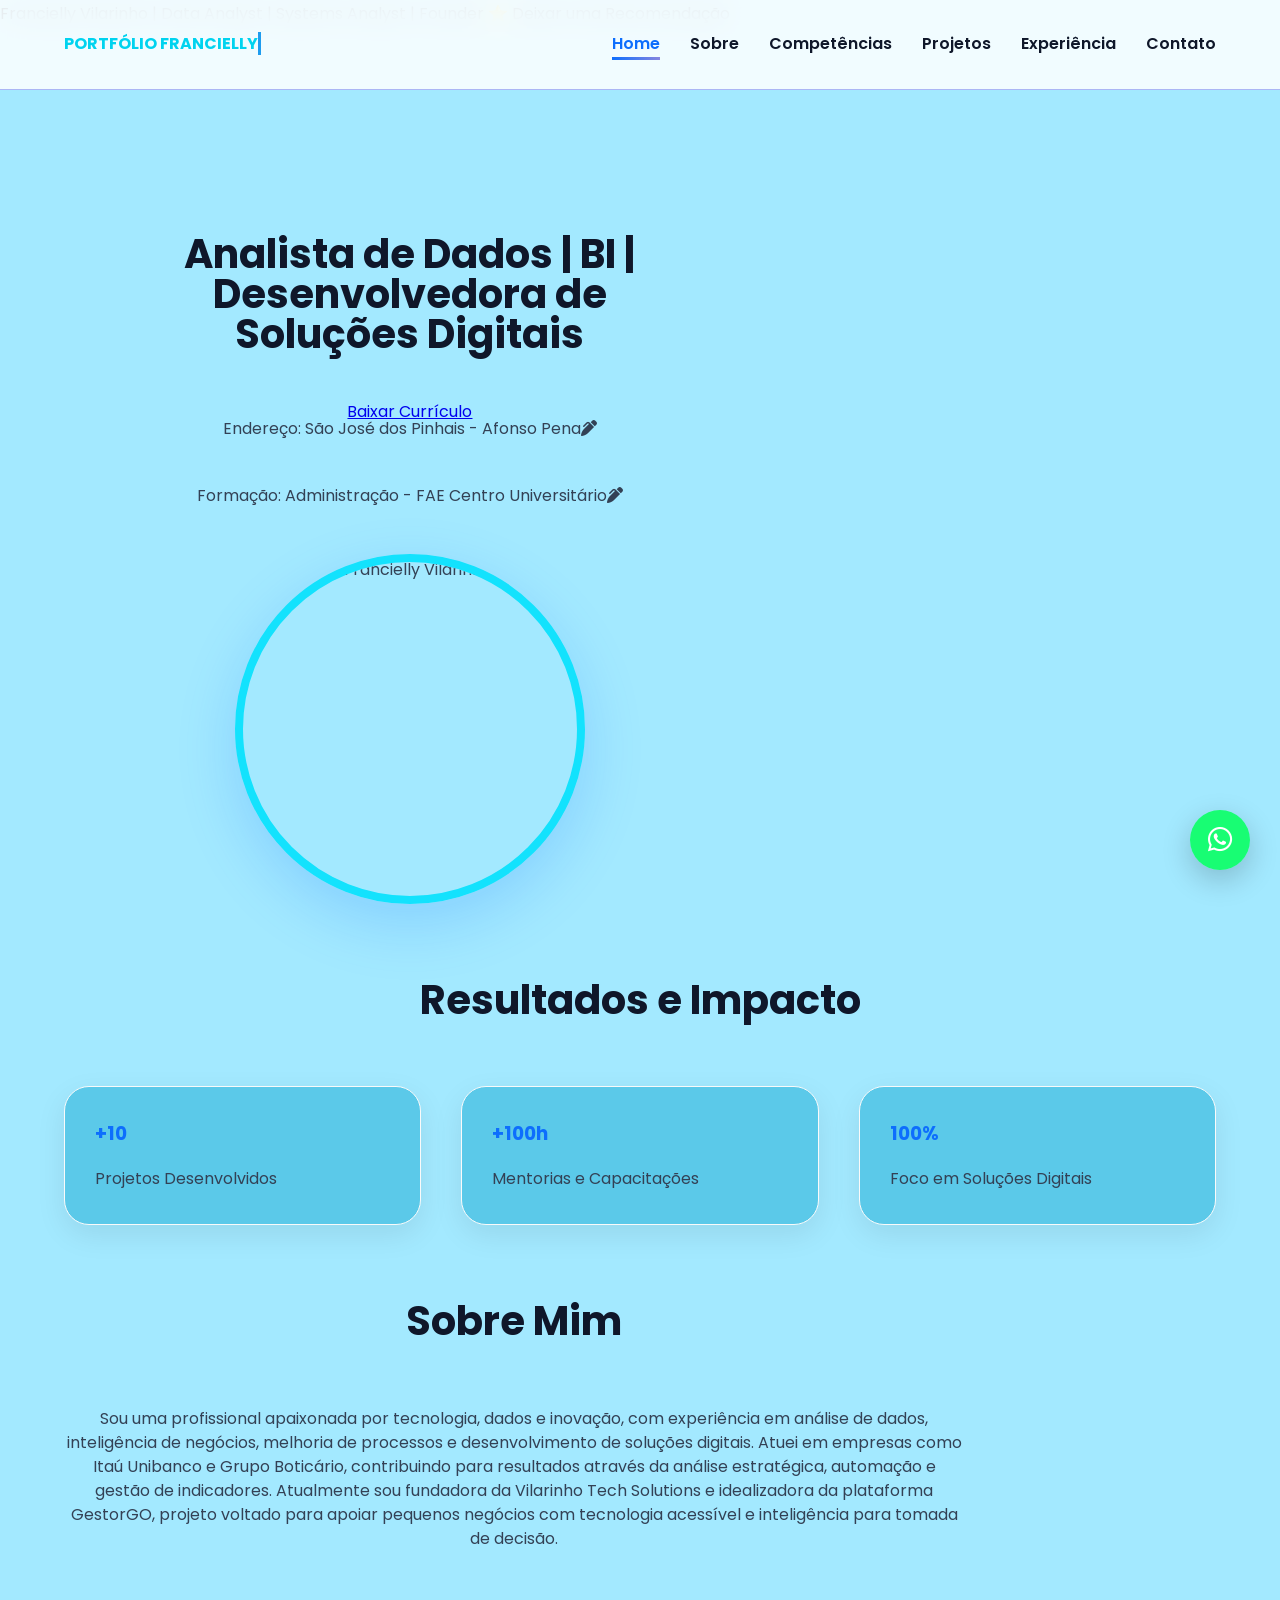
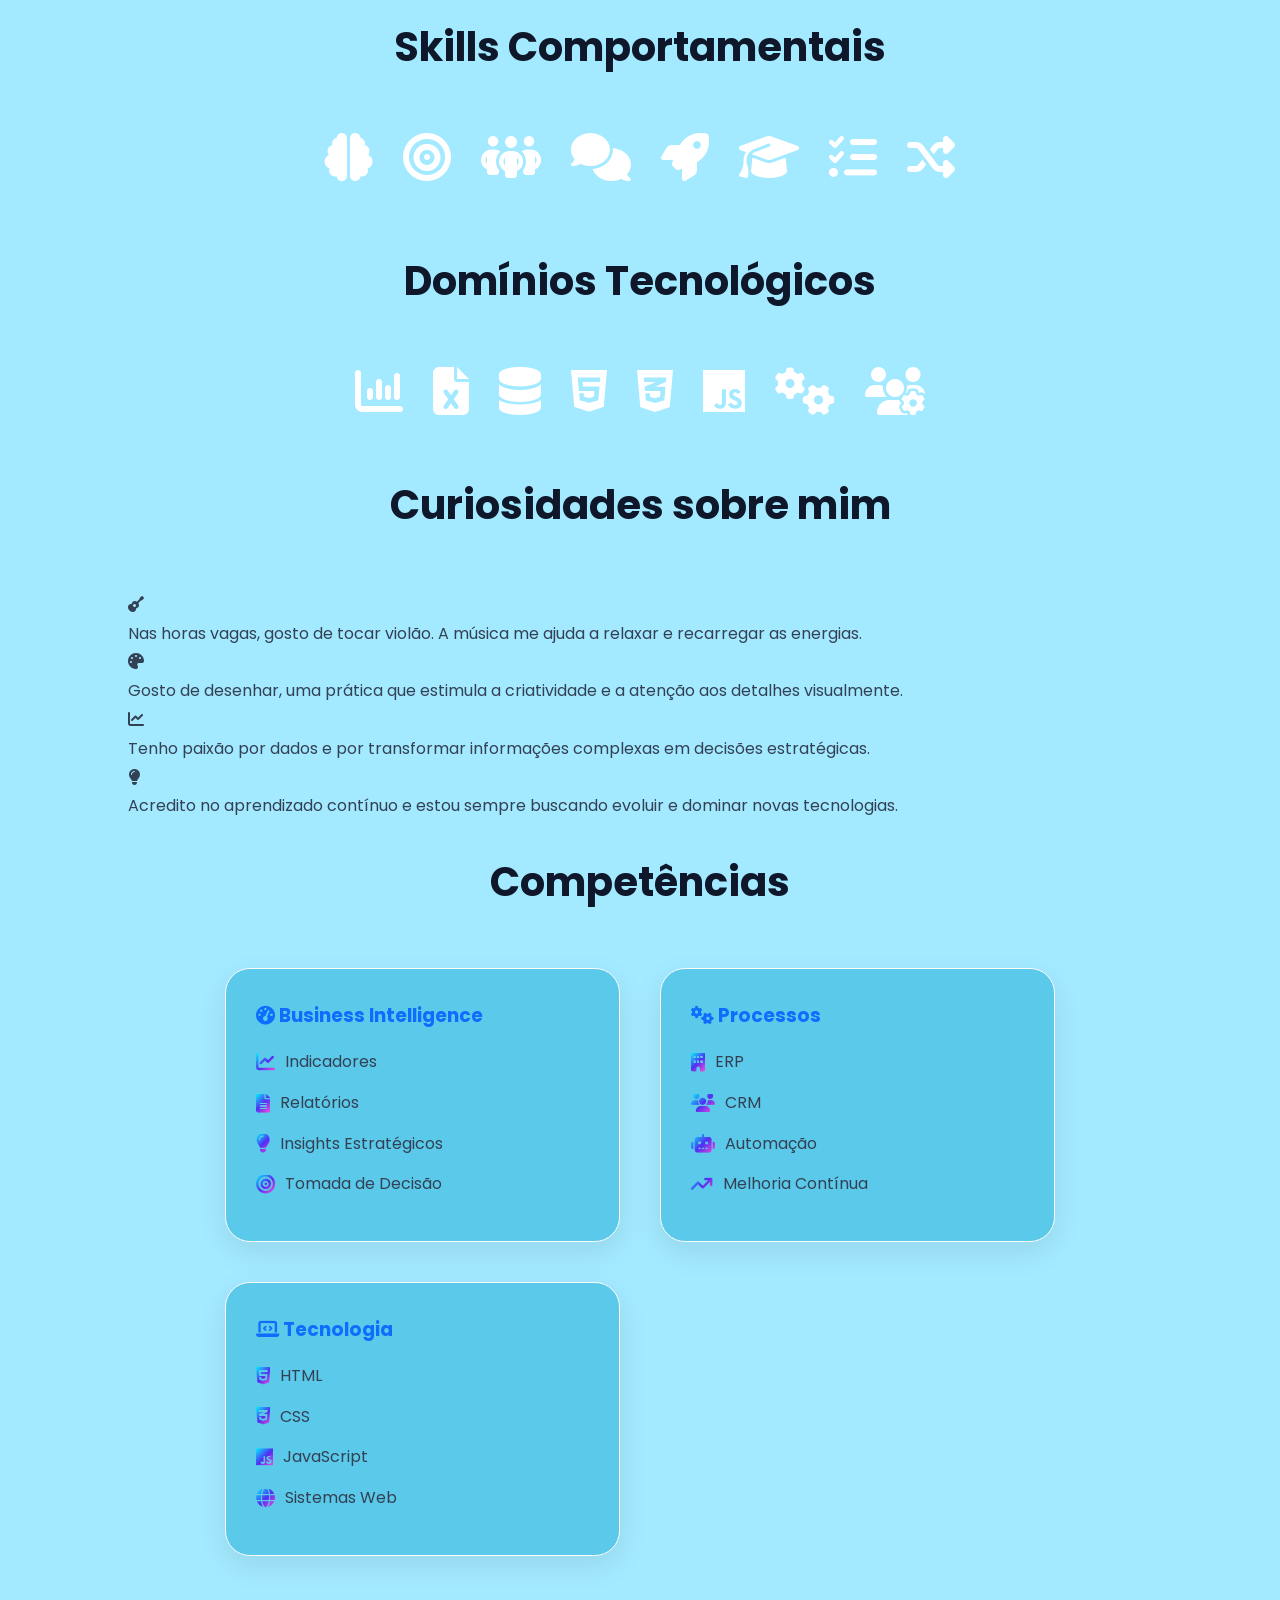
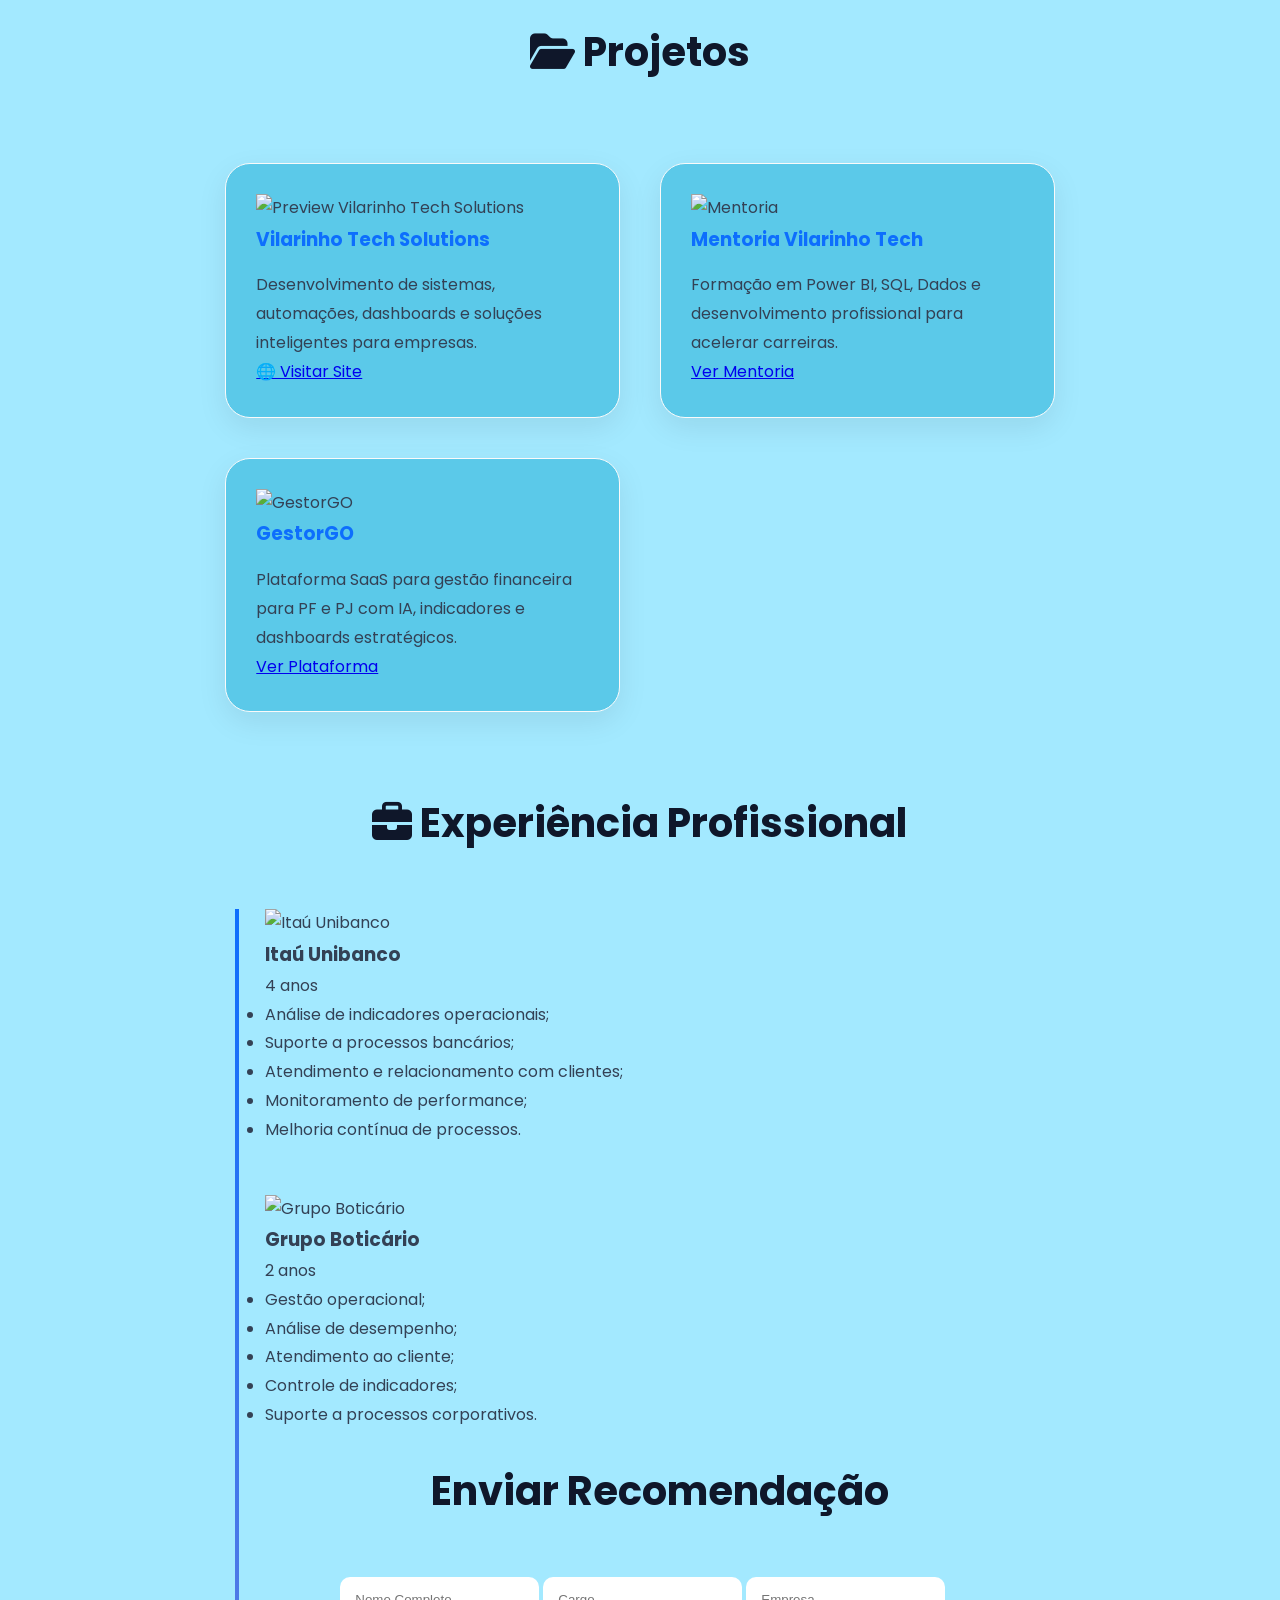
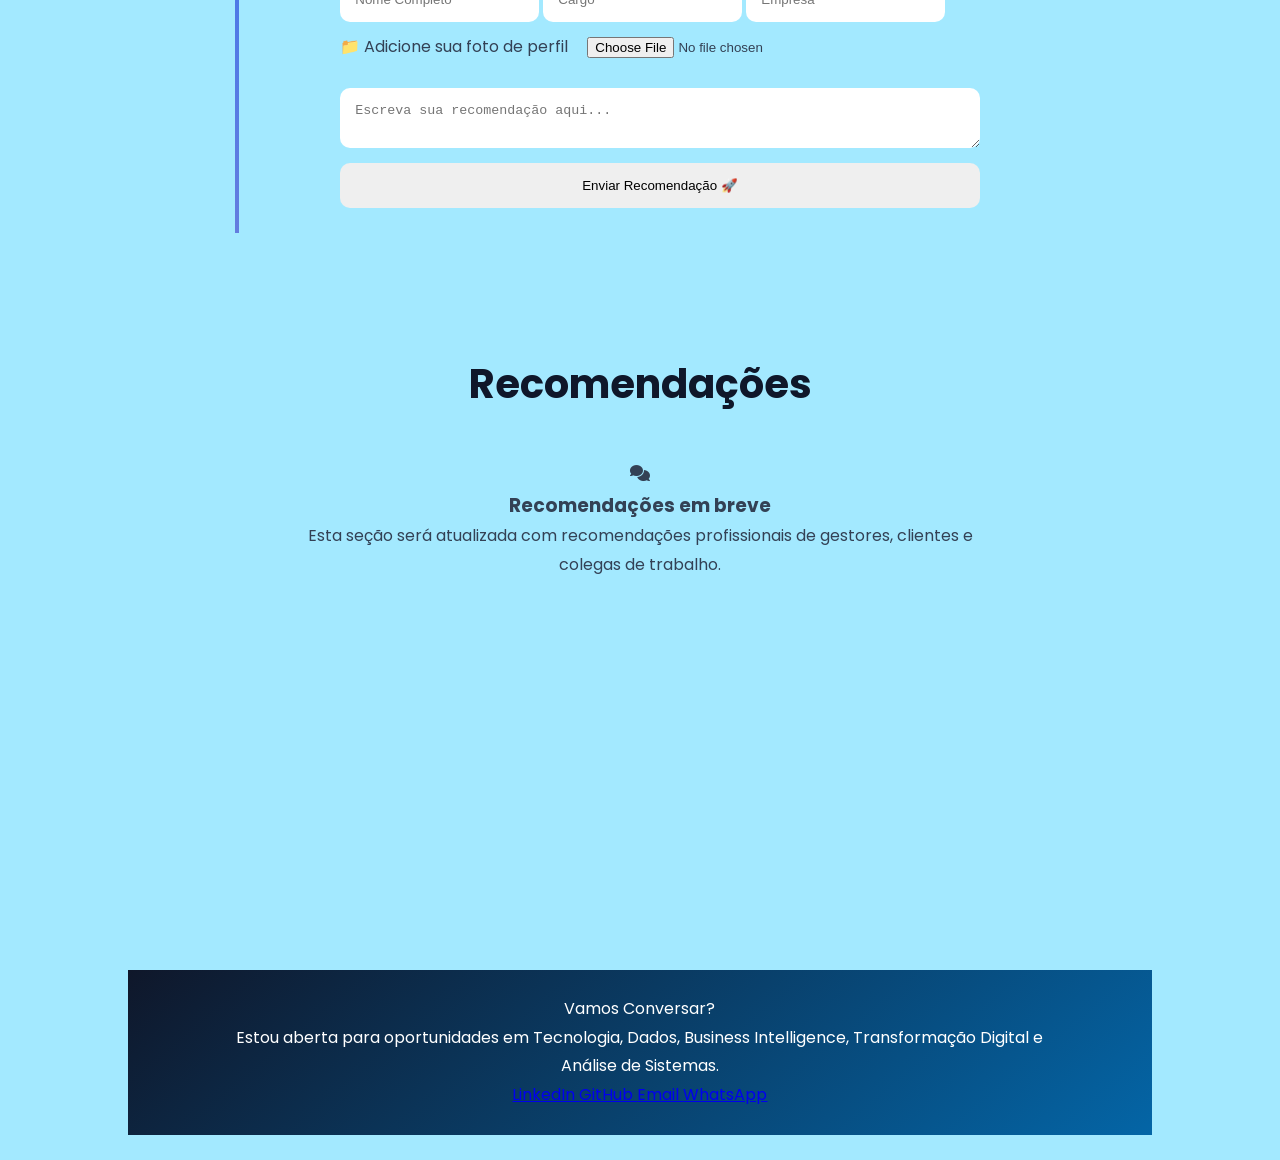
==== Fran Port.index.html @ 031aa222 "Add files via upload" ====
<!doctype html>
<html lang="pt-BR">

<head></head>


    <meta property="og:locale"
    content="pt_BR">

    <meta name="theme-color"
    content="#0A66C2">
  
    <meta charset="UTF-8" 
  
    <title>
      Francielly Vilarinho | Data Analyst | Systems Analyst | Founder
    </title>

    <meta property="og:locale"
    content="pt_BR">

    <meta name="theme-color"
    content="#0A66C2">
    
    <meta
      name="description"
      content="Portfólio profissional de Francielly Vilarinho. Especialista em Análise de Dados, Business Intelligence, Sistemas, Automação de Processos e Soluções Digitais."
    />

    <meta
      name="keywords"
      content="Power BI, SQL, Data Analytics, Business Intelligence, Sistemas Web, Dashboard, Tecnologia"
    />

    <meta name="author" content="Francielly Vilarinho" />
    <meta name="robots" content="index,follow" />

    <link rel="canonical" href="https://www.franciellyvilarinho.com.br" />

    <!-- Open Graph -->
    <meta property="og:type" content="website" />
    <meta
      property="og:title"
      content="Francielly Vilarinho | Technology & Data Professional"
    />
    <meta
      property="og:description"
      content="Portfólio profissional de tecnologia, dados e soluções digitais."
    />
    <meta
      property="og:image"
      content="https://www.franciellyvilarinho.com.br/assets/francielly.jpg"
    />
    <meta property="og:url" content="https://www.franciellyvilarinho.com.br" />

    <meta name="viewport" content="width=device-width, initial-scale=1.0">
    <link rel="stylesheet" href="css/style.css" />

    <link rel="stylesheet" href="https://cdnjs.cloudflare.com/ajax/libs/font-awesome/6.5.1/css/all.min.css">

     <link rel="stylesheet" href="https://cdnjs.cloudflare.com/ajax/libs/font-awesome/6.5.1/css/all.min.css">

    <link rel="stylesheet"  href="https://cdnjs.cloudflare.com/ajax/libs/font-awesome/6.5.1/css/all.min.css">

    <link <a href="https://forms.gle/LFo4bxsBpyNhXcFX9"
          target="_blank"
          class="btn-recomendacao">

   ⭐ Deixar uma Recomendação

</a>


    <body>
    <!-- NAVBAR -->   

   <nav class="navbar">

  <div class="container">

    <div class="logo">
      <span id="typing-text"></span>

    </div>

    <ul>
      <li><a href="#hero">Home</a></li>
      <li><a href="#about">Sobre</a></li>
      <li><a href="#skills">Competências</a></li>
      <li><a href="#projects">Projetos</a></li>
      <li><a href="#experience">Experiência</a></li>
      <li><a href="#contact">Contato</a></li>
    </ul>

  </div>

</nav>


    <!-- HERO -->
<section></section>

    <section id="hero">
      <p></p>
  <div class="container hero-grid">
    

    <div<class="hero-content">
  
      
      <p></p> 

      <h1>Olá, eu sou Francielly Vilarinho</h1>
      <h2>Analista de Dados | BI | Desenvolvedora de Soluções Digitais</h2>
      
      <div class="btn-vc">

                <a href="assets/cv/Francielly-Vilarinho.pdf"
                download
                class="btn-secondary">

                Baixar Currículo
                </a>

                </div>

     
       <h3></h3> 
       

      Endereço: São José dos Pinhais - Afonso Pena<i class="fas fa-pen-alt    "></i> <p></p>
      Formação: Administração - FAE Centro Universitário<i class="fas fa-pen-alt    "></i> <p></p>

      <p></p>

    <div class="hero-image">

      <img src="assets\francielly.jpg" 
           alt="Francielly Vilarinho"
          class="hero-image"

    </div>


</section>    <!-- RESULTADOS -->

    <section id="results">
      <h2>Resultados e Impacto</h2>

      <div class="grid">
        <div class="card">
          <h3 class="counter" data-target="20">+10</h3>
          <p>Projetos Desenvolvidos</p>
        </div>

        <div class="card">
          <h3>+100h</h3>
          <p>Mentorias e Capacitações</p>
        </div>

        <div class="card">
          <h3>100%</h3>
          <p>Foco em Soluções Digitais</p>
        </div>
      </div>

    </section>

  <!-- SOBRE MIM -->

<section id="about">

  <div class="container">

    <h2>Sobre Mim</h2>

    <p>
      Sou uma profissional apaixonada por tecnologia, dados e inovação,
      com experiência em análise de dados, inteligência de negócios,
      melhoria de processos e desenvolvimento de soluções digitais.

      Atuei em empresas como Itaú Unibanco e Grupo Boticário,
      contribuindo para resultados através da análise estratégica,
      automação e gestão de indicadores.

      Atualmente sou fundadora da Vilarinho Tech Solutions e idealizadora
      da plataforma GestorGO, projeto voltado para apoiar pequenos negócios
      com tecnologia acessível e inteligência para tomada de decisão.
    </p>

  </div>

</section>

  <!-- SKILLS COMPORTAMENTAIS -->
    <section id="soft-skills">

    <h2> Skills Comportamentais </h2>

    <div class="tech-icons">

        <div class="tech-item" data-tooltip="Pensamento Analítico">
            <i class="fa-solid fa-brain"></i>
        </div>

        <div class="tech-item" data-tooltip="Foco em Resultados">
            <i class="fa-solid fa-bullseye"></i>
        </div>

        <div class="tech-item" data-tooltip="Trabalho em Equipe">
            <i class="fa-solid fa-people-group"></i>
        </div>

        <div class="tech-item" data-tooltip="Comunicação">
            <i class="fa-solid fa-comments"></i>
        </div>

        <div class="tech-item" data-tooltip="Proatividade">
            <i class="fa-solid fa-rocket"></i>
        </div>

        <div class="tech-item" data-tooltip="Aprendizado Contínuo">
            <i class="fa-solid fa-graduation-cap"></i>
        </div>

        <div class="tech-item" data-tooltip="Organização">
            <i class="fa-solid fa-list-check"></i>
        </div>

        <div class="tech-item" data-tooltip="Adaptabilidade">
            <i class="fa-solid fa-shuffle"></i>
        </div>

    </div>

</section>


<!-- TECNOLOGIAS -->

<section id="tech" class="section">

  <h2>Domínios Tecnológicos</h2>

  <div class="tech-icons">

    <div class="tech-item" data-tooltip="Power BI">
      <i class="fa-solid fa-chart-column"></i>
    </div>

    <div class="tech-item" data-tooltip="Excel">
      <i class="fa-solid fa-file-excel"></i>
    </div>

    <div class="tech-item" data-tooltip="SQL">
      <i class="fa-solid fa-database"></i>
    </div>

    <div class="tech-item" data-tooltip="HTML">
      <i class="fa-brands fa-html5"></i>
    </div>

    <div class="tech-item" data-tooltip="CSS">
      <i class="fa-brands fa-css3-alt"></i>
    </div>

    <div class="tech-item" data-tooltip="JavaScript">
      <i class="fa-brands fa-js"></i>
    </div>

    <div class="tech-item" data-tooltip="ERP">
      <i class="fa-solid fa-gears"></i>
    </div>

    <div class="tech-item" data-tooltip="CRM">
      <i class="fa-solid fa-users-gear"></i>
    </div>

  </div>

</section>


<!-- CURIOSIDADES -->
<section id="curiosidades" 

  <div class="container">

    <h2>Curiosidades sobre mim</h2>
  

    <div class="cards-curiosidades">

      <div class="card-curiosidade">

  <span class="emoji-pro">
    <i class="fa-solid fa-guitar icone-fa"></i>
  </span>
       
        <p> Nas horas vagas, gosto de tocar violão. A música me ajuda a relaxar e recarregar as energias.</p>

    </div>

      <div class="card-curiosidade">

  <span class="emoji-pro">
    <i class="fa-solid fa-palette icone-fa"></i>
  </span>

  <p>
    Gosto de desenhar, uma prática que estimula a criatividade
    e a atenção aos detalhes visualmente.
  </p>

</div>

<div class="card-curiosidade">

  <span class="emoji-pro">
    <i class="fa-solid fa-chart-line icone-fa"></i>
  </span>

  <p>
    Tenho paixão por dados e por transformar informações
    complexas em decisões estratégicas.
  </p>

</div>

<div class="card-curiosidade">

  <span class="emoji-bounce">
    <i class="fa-solid fa-lightbulb icone-fa"></i>
  </span>

  <p>
    Acredito no aprendizado contínuo e estou sempre buscando
    evoluir e dominar novas tecnologias.
  </p>

</div>

    <!-- COMPETÊNCIAS -->

    <section id="skills">
      <div class="container">
        <h2>Competências</h2>

        <div class="grid">
     <div class="card">
    <h3>
        <i class="fa-solid fa-gauge-high"></i>
        Business Intelligence
    </h3>

    <ul>
        <li>
            <i class="fa-solid fa-chart-line"></i>
            Indicadores
        </li>

        <li>
            <i class="fa-solid fa-file-lines"></i>
            Relatórios
        </li>

        <li>
            <i class="fa-solid fa-lightbulb"></i>
            Insights Estratégicos
        </li>

        <li>
            <i class="fa-solid fa-bullseye"></i>
            Tomada de Decisão
        </li>
    </ul>
</div>

<div class="card">
    <h3>
        <i class="fa-solid fa-gears"></i>
        Processos
    </h3>

    <ul>
        <li>
            <i class="fa-solid fa-building"></i>
            ERP
        </li>

        <li>
            <i class="fa-solid fa-users"></i>
            CRM
        </li>

        <li>
            <i class="fa-solid fa-robot"></i>
            Automação
        </li>

        <li>
            <i class="fa-solid fa-arrow-trend-up"></i>
            Melhoria Contínua
        </li>
    </ul>
</div>

<div class="card">
    <h3>
        <i class="fa-solid fa-laptop-code"></i>
        Tecnologia
    </h3>

    <ul>
        <li>
            <i class="fa-brands fa-html5"></i>
            HTML
        </li>

        <li>
            <i class="fa-brands fa-css3-alt"></i>
            CSS
        </li>

        <li>
            <i class="fa-brands fa-js"></i>
            JavaScript
        </li>

        <li>
            <i class="fa-solid fa-globe"></i>
            Sistemas Web
        </li>
    </ul>

        </div>
      </div>
    </section>

    <!-- PROJETOS -->


<section

  id="projects">

  <h2>
    <i class="fa-solid fa-folder-open"></i>
    Projetos
  </h2>

  <section id="projects">

    <div class="grid">

        <!-- Vilarinho Tech Solutions -->
        <div class="card project-card">

            <div class="site-preview">
                <img
                    src="assets/Previw Vilarinho Tech.png"
                    alt="Preview Vilarinho Tech Solutions">
            </div>

            <div class="content">

                <h3>Vilarinho Tech Solutions</h3>

                <p>
                    Desenvolvimento de sistemas, automações,
                    dashboards e soluções inteligentes para empresas.
                </p>

                <a href="https://vilarinhotechsolutions.com.br/"
                   target="_blank"
                   rel="noopener noreferrer"
                   class="btn-project">
                    🌐 Visitar Site
                </a>

            </div>

        </div>

        <!-- Mentoria -->
        <div class="card project-card">

            <img src="assets/mentoria.jpg" alt="Mentoria">

            <div class="content">

                <h3>Mentoria Vilarinho Tech</h3>

                <p>
                    Formação em Power BI, SQL, Dados e desenvolvimento
                    profissional para acelerar carreiras.
                </p>

                <a href="#" class="btn">
                    Ver Mentoria
                </a>

            </div>

        </div>

        <!-- GestorGO -->
        <div class="card project-card">

            <img src="assets/gestorgo.jpg" alt="GestorGO">

            <div class="content">

                <h3>GestorGO</h3>

                <p>
                    Plataforma SaaS para gestão financeira para PF e PJ
                    com IA, indicadores e dashboards estratégicos.
                </p>

                <a href="https://www.sistemagestorgo.com.br/"
                   target="_blank"
                   rel="noopener noreferrer"
                   class="btn">
                    Ver Plataforma
                </a>

            </div>

        </div>

    </div>

</section>

    <!-- EXPERIÊNCIA -->

    </div>


   <section id="experience">
  <div class="container">

    <h2>
      <i class="fa-solid fa-briefcase"></i>

    Experiência Profissional
      
    </h2>
  

    <div class="timeline">

      <!-- ITAÚ -->
      <div class="experience-card">
        <div class="company-header">
          <img  src="assets/ITAUr.png" 
                alt="Itaú Unibanco"
                class="logo-itau">


          <div>
            <h3>Itaú Unibanco</h3>
            <span>4 anos</span>
          </div>
        </div>

       <ul>

            <li>Análise de indicadores operacionais;</li>

            <li>Suporte a processos bancários;</li>

            <li>Atendimento e relacionamento com clientes;</li>

            <li>Monitoramento de performance;</li>

            <li>Melhoria contínua de processos.</li>

</ul>
      </div>
      
<section></section>

      <!-- BOTICÁRIO -->
      <div class="experience-card">
        <div class="company-header">
          <img src="assets/images.png"
               alt="Grupo Boticário" 
               class="logo-boticario">
          <div>
            <h3>Grupo Boticário</h3>
              <span>2 anos</span>
          </div>
        </div>
     
          
        <ul>

              <li>Gestão operacional;</li>

              <li>Análise de desempenho;</li>

              <li>Atendimento ao cliente;</li>

              <li>Controle de indicadores;</li>

              <li>Suporte a processos corporativos.</li>

        </ul>
      </div>

  

    <!--ENVIO DE RECOMENDAÇÃO-->

    <section id="recomendacao">
  <div class="container"> <h2>Enviar Recomendação</h2>

    <form id="testimonial-form" action="https://formsubmit.co/vilarinhofran@gmail.com" method="POST">

      <div class="form-grid-campos">
        <input type="text" name="nome" placeholder="Nome Completo" required>
        <input type="text" name="cargo" placeholder="Cargo" required>
        <input type="text" name="empresa" placeholder="Empresa" required>
      <div class="file-upload-wrapper">
          <label for="foto-file" class="custom-file-upload">
            <span class="emoji-pro">📁</span> Adicione sua foto de perfil
          </label>
          <input type="file" id="foto-file" name="attachment" accept="image/*">
        </div>
      </div>

      <textarea name="depoimento" placeholder="Escreva sua recomendação aqui..." required></textarea>

      <button type="submit" class="btn-enviar">
        Enviar Recomendação <span class="emoji-pro">🚀</span>
      </button>

    </form>

  </div>
</section>
      </div>


    </form>

  </div>
</section>

<!--RECOMENDAÇÕES-->

<section id="testimonials">

  <h2>Recomendações</h2>

  <div class="testimonial-slider">

 <div id="lista-depoimentos" class="testimonials-grid">

    <!-- As recomendações reais serão inseridas aqui -->

</div>
      <div id="lista-depoimentos" class="testimonials-grid"></div>

      <div id="sem-depoimentos" class="empty-testimonials">

          <i class="fas fa-comments"></i>

          <h3>Recomendações em breve</h3>

          <p>
              Esta seção será atualizada com recomendações profissionais
              de gestores, clientes e colegas de trabalho.
          </p>

      </div>
  </div>

</section>

    <!-- CONTATO -->

    <section id="contact">
      <div class="container">
        <p>Vamos Conversar?</p>

        <p>
          Estou aberta para oportunidades em Tecnologia, Dados, Business
          Intelligence, Transformação Digital e Análise de Sistemas.
        </p>
                <a href="SEU_LINKEDIN" target="_blank">
                LinkedIn
                </a>

                <a href="SEU_GITHUB" target="_blank">
                GitHub
                </a>

                <a href="mailto:vilarinhofran@gmail.com">
                Email
                </a>

                <a href="https://wa.me/5541991443794">
                WhatsApp
                </a>
        </div>
      </div>
    </section>

    <!-- BOTÃO WHATSAPP -->

   <a href="https://wa.me/554199144-3794"
   target="_blank"
   class="whatsapp">
   <i class="fab fa-whatsapp"></i>
    </a>

 <script>

document.addEventListener("DOMContentLoaded", () => {

    const text = "PORTFÓLIO FRANCIELLY VILARINHO";

    const element = document.getElementById("typing-text");

    let index = 0;
    let deleting = false;

    function animate() {

        if (!deleting) {

            element.textContent = text.substring(0, index++);

            if (index > text.length) {

                deleting = true;

                setTimeout(animate, 1500);

                return;
            }

        } else {

            element.textContent = text.substring(0, index--);

            if (index < 0) {

                deleting = false;

            }

        }

        setTimeout(animate, deleting ? 50 : 120);

    }

    animate();

});

</script>

    <!--SCRIP CARD RECOMENDAÇÃO-->

    <script src="js/main.js"></script>

    <script>
          document.addEventListener("DOMContentLoaded", () => {

    const cards = document.querySelectorAll(".testimonial-track");

    if(cards.length === 0) return;

    let current = 0;

    cards[0].classList.add("active");

    function nextCard() {

        cards[current].classList.remove("active");

        current = (current + 1) % cards.length;

        cards[current].classList.add("active");

    }

    setInterval(nextCard, 5000);

});</script>
<script>

window.onload = function () {

    const cards =
        document.querySelectorAll('.testimonial-card');

    let current = 0;

    setInterval(() => {

        cards[current].classList.remove('active');

        current++;

        if (current >= cards.length) {
            current = 0;
        }

        cards[current].classList.add('active');

    }, 8000);

};

</script>


<script>

function toggleSidebar(){

    document
        .getElementById("sidebar")
        .classList.toggle("active");

    document
        .getElementById("overlay")
        .classList.toggle("active");

}

</script>
  <script>
  fetch('testimonials.json')
  .then(response => response.json())
  .then(data => {
    const container = document.getElementById('testimonial-grid');

    data.forEach(item => {
      const card = document.createElement('div');
      card.classList.add('testimonial-card');

      card.innerHTML = `
        <img src="${item.image}" alt="${item.name}">
        <h3>${item.name}</h3>
        <span>${item.role}</span>
        <p>${item.message}</p>
      `;

      container.appendChild(card);
    });
  })
  .catch(error => console.error('Erro ao carregar depoimentos:', error));
</script>

<script>
  const cards = document.querySelectorAll('.testimonial-card');
  let index = 0;

  function showNextCard() {
    cards[index].classList.remove('active');

    index = (index + 1) % cards.length;

    cards[index].classList.add('active');
  }

  setInterval(showNextCard, 8000); // 8 segundos
</script>


 </body>

 
</html>
---- css/style.css ----
/* ==========================================
   VILARINHO TECH PORTFOLIO
   VERSION 1.0
========================================== */

@import url("https://fonts.googleapis.com/css2?family=Poppins:wght@300;400;500;600;700;800;900&display=swap");

:root {
  --primary: #0d6efd;
  --primary-light: #4da3ff;
  --secondary: #3025c48d;

  --dark: #0f172a;
  --dark-card: #1e293b;

  --light: #4fd6ff85;
  --white: #1500f783;

  --text: #334155;
  --border: #fafafa;

  --radius-sm: 10px;
  --radius-md: 20px;
  --radius-lg: 30px;

  --shadow: 0 10px 30px rgba(0, 0, 0, 0.08);

  --shadow-hover: 0 20px 50px rgba(13, 110, 253, 0.15);

  --transition: 0.3s ease;
}

/* RESET */

* {
  margin: 0;
  padding: 0;
  box-sizing: border-box;
}

html {
  scroll-behavior: smooth;
}

body {
  font-family: "Poppins", sans-serif;

  background: var(--light);

  color: var(--text);

  overflow-x: hidden;

  line-height: 1.8;
}

/* CONTAINER */

.container {
  width: min(1200px, 90%);
  margin: auto;
}

/* NAVBAR */

.navbar {
  position: fixed;

  top: 0;
  left: 0;

  width: 100%;

  z-index: 999;

  backdrop-filter: blur(15px);

  background: rgba(255, 255, 255, 0.85);

  border-bottom: 1px solid rgba(9, 20, 220, 0.3);

  transition: 0.4s;
}

.navbar.scrolled {
  box-shadow: 0 5px 25px rgba(0, 0, 0, 0.08);
}

.navbar .container {
  display: flex;

  justify-content: space-between;

  align-items: center;

  padding: 30px 0;
}

.logo {
  font-size: 1.3rem;

  font-weight: 800;

  color: var(--primary);
}

.navbar ul {
  display: flex;

  gap: 30px;

  list-style: none;
}

.navbar a {
  text-decoration: none;

  color: var(--dark);

  font-weight: 600;

  position: relative;
}

.navbar a::after {
  content: "";

  position: absolute;

  left: 0;
  bottom: -5px;

  width: 0;
  height: 3px;

  background: linear-gradient(90deg, var(--primary), var(--secondary));

  transition: 0.3s;
}

.navbar a:hover::after {
  width: 100%;
}

/* HERO */

#hero {
  margin: 10px 10px;

  padding: 30;

  line-height: 1;

  text-align: center;
}

#hero::before {
  content: "";

  position: absolute;

  width: 10px;
  height: 50px;

  border-radius: 50%;

  background: radial-gradient(circle, rgba(13, 110, 253, 0.15), transparent);

  top: -150px;
  right: -100px;

  animation: pulse 10s infinite;
}

@keyframes pulse {
  50% {
    transform: scale(1.2);
  }
}

.badge {
  display: inline-block;

  padding: 20px 20px;

  border-radius: 60px;

  background: rgba(13, 110, 253, 0.1);

  color: var(--primary);

  font-weight: 300;

  margin-bottom: 30px;
}

#hero h1 {
  font-size: 0%;

  color: #1c73ee;

  margin-bottom: 20px;

  text-align: center;
}

#hero p {
  max-width: 500px;

  margin: 50;

  margin-bottom: 50px;

  text-align: center;
}

/* BUTTONS */

.buttons {
  display: flex;

  justify-content: center;

  gap: 30px;

  flex-wrap: wrap;

  text-align: center;
}

.buttons a {
  text-decoration: gainsboro;

  padding: 10px 20px;

  border-radius: 300px;

  font-weight: 600;

  transition: 4s;
}

.buttons a:first-child {
  background: linear-gradient(80deg, var(--primary), var(--secondary));

  color: rgb(255, 255, 255);
}

.buttons a:last-child {
  border: 5px solid var(--primary);

  color: var(--primary);
}

.buttons a:hover {
  transform: translateY(-150px);
}

/* SECTIONS */

section {
  padding: 100px 100px;
}

section h2 {
  text-align: center;

  margin-bottom: 50px;

  font-size: 2.5rem;

  color: var(--dark);
}

/* GRID */

.grid {
  display: grid;

  grid-template-columns: repeat(auto-fit, minmax(250px, 1fr));

  gap: 40px;
}

/* CARD */

.card {
  background: rgba(32, 176, 215, 0.542);

  padding: 30px;

  border-radius: 25px;

  box-shadow: var(--shadow);

  transition: 0.4s;

  border: 1px solid var(--border);
}

.card:hover {
  transform: translateY(-10px);

  box-shadow: var(--shadow-hover);
}

.card h3 {
  margin-bottom: 15px;

  color: var(--primary);
}

.card ul {
  padding-left: 20px;
}

/* PROJECTS */

.project {
  background: white;

  margin-bottom: 30px;

  padding: 40px;

  border-radius: 25px;

  box-shadow: var(--shadow);

  border: 1px solid var(--border);

  transition: 0.4s;
}

.project:hover {
  transform: translateY(-8px);

  box-shadow: var(--shadow-hover);
}

.project h3 {
  color: var(--primary);

  margin-bottom: 15px;
}

/* TIMELINE */

.timeline {
  position: relative;

  padding-left: 40px;
}

.timeline::before {
  content: "";

  position: absolute;

  left: 10px;
  top: 0;

  width: 4px;
  height: 100%;

  background: linear-gradient(var(--primary), var(--secondary));
}

.item {
  background: white;

  padding: 30px;

  border-radius: 20px;

  box-shadow: var(--shadow);
}

.item h3 {
  color: var(--primary);
}

/* CONTACT */

#contact {
  background: linear-gradient(140deg, var(--dark), #0062a4f9);

  color: white;

  text-align: center;
}

#contact h2 {
  color: white;
}

.contact-links {
  display: flex;

  justify-content: center;

  gap: 20px;

  flex-wrap: wrap;

  margin-top: 40px;
}

.contact-links a {
  text-decoration: none;

  color: rgb(217, 217, 217);

  padding: 15px 30px;

  border-radius: 50px;

  border: 1px solid rgba(255, 255, 255, 0.2);

  transition: 0.3s;
}

.contact-links a:hover {
  background: rgb(251, 251, 251);

  color: var(--primary);
}

/* SCROLLBAR */

::-webkit-scrollbar {
  width: 10px;
}

::-webkit-scrollbar-thumb {
  border-radius: 50px;

  background: linear-gradient(var(--primary), var(--secondary));
}

/* RESPONSIVO */

@media (max-width: 768px) {
  #hero h1 {
    font-size: 2.5rem;
  }

  #hero h2 {
    font-size: 1rem;
  }

  .navbar ul {
    display: none;
  }

  section {
    padding: 70px 0;
  }

  section h2 {
    font-size: 2rem;
  }
}

.hero-grid {
  display: grid;

  grid-template-columns: 1fr 400px;

  gap: 60px;

  align-items: center;
}

.hero-image {
  display: flex;

  justify-content: center;
}

.hero-image img {
  width: 350px;
  height: 350px;

  object-fit: cover;

  border-radius: 50%;

  border: 8px solid rgb(19, 226, 253);

  box-shadow: 0 20px 60px rgba(13, 110, 253, 0.2);

  transition: 0.4s;
}

.hero-image img:hover {
  transform: scale(1.05);
}

section {
  scroll-margin-top: 100px;
}

.navbar a.active {
  color: var(--primary);
}

.navbar a.active::after {
  width: 100%;
}

.whatsapp {
  position: fixed;

  bottom: 30px;
  right: 30px;

  width: 60px;
  height: 60px;

  border-radius: 50%;

  display: flex;

  align-items: center;
  justify-content: center;

  background: #07ff62e3;

  color: white;

  text-decoration: none;

  font-size: 28px;

  z-index: 400;

  box-shadow: 0 10px 30px rgba(0, 0, 0, 0.2);
}

.hero-particles {
  position: absolute;

  width: 100%;
  height: 100%;

  overflow: hidden;

  z-index: 0;
}

.hero-particles span {
  position: absolute;

  display: block;

  width: 15px;
  height: 15px;

  border-radius: 50%;

  background: rgba(13, 110, 253, 0.15);

  animation: float 20s linear infinite;
}

@keyframes float {
  0% {
    transform: translateY(100vh);
  }

  100% {
    transform: translateY(-100px);
  }
}

.reveal {
  opacity: 0;

  transform: translateY(50px);

  transition: 0.8s;
}

.reveal.active {
  opacity: 1;

  transform: translateY(0);
}

/* IMAGEM */

.hero-image {
  display: flex;
  justify-content: center;
  align-items: center;
}

.profile-photo {
  width: 380px;
  height: 380px;
  object-fit: cover;

  border-radius: 50%;

  border: 6px solid #00e5ff;

  box-shadow:
    0 0 25px rgba(142, 243, 254, 0.4),
    0 0 60px rgba(0, 229, 255, 0.2);

  transition: 0.5s;
}

.profile-photo:hover {
  transform: scale(1.05);
}

.profile-photo:hover {
  transform: translateY(-10px) scale(1.02);

  box-shadow: 0 40px 100px rgba(13, 110, 253, 0.25);
}
.logo {
  font-size: 1rem;
  font-weight: 700;
  color: #00d3ef;
  letter-spacing: 0px;
}

#typing-text {
  border-right: 3px solid #008eeddf;
  animation: cursorBlink 1s infinite;
}

@keyframes cursorBlink {
  70% {
    border-color: transparent;
  }
}

section {
  padding: 25px 5%;
}

section + section {
  margin-top: 10px;
}

#about .container {
  max-width: 900px;
  margin: 0px;
  text-align: center;
}
#about p {
  line-height: 1.5;
}

#skills ul {
  list-style: none;
  padding: 0;
}

#skills li {
  display: flex;
  align-items: center;
  gap: 10px;
  margin: 12px 0;
  font-size: 1rem;
}

#skills li i {
  color: #0062ff;
  font-size: 1.1rem;
}

#skills li i {
  font-size: 1.2rem;
  background: linear-gradient(135deg, #00f5ff, #502ff4, #ff4fd8);
  -webkit-background-clip: text;
  -webkit-text-fill-color: transparent;
}

.tech-icons {
  display: flex;
  justify-content: center;
  flex-wrap: wrap;
  gap: 30px;
  margin-top: 30px;
}

.tech-item {
  position: relative;
  cursor: pointer;
}

.tech-item i {
  font-size: 3rem;
  color: #ffffff;
  transition: all 0.3s ease;
}

.tech-item:hover i {
  transform: translateY(-8px) scale(1.15);
  color: #00d4ff;
}

/* Tooltip */

.tech-item::after {
  content: attr(data-tooltip);
  position: absolute;
  bottom: -45px;
  left: 50%;
  transform: translateX(-50%);
  background: #111827;
  color: #006eff;
  padding: 8px 14px;
  border-radius: 8px;
  font-size: 0.85rem;
  white-space: nowrap;
  opacity: 0;
  visibility: hidden;
  transition: 0.3s;
  box-shadow: 0 10px 25px rgba(0, 0, 0, 0.25);
}

.tech-item:hover::after {
  opacity: 1;
  visibility: visible;
}

#testimonials {
  padding: 100px 20px;
}

.testimonial-grid {
  display: grid;
  grid-template-columns: repeat(auto-fit, minmax(320px, 1fr));
  gap: 25px;
  margin-bottom: 50px;
}

.testimonial-card {
  background: rgb(209, 209, 212);
  border: 1px solid rgba(255, 255, 255, 0.08);
  border-radius: 20px;
  padding: 25px;
  backdrop-filter: blur(10px);
}

.testimonial-header {
  display: flex;
  align-items: center;
  gap: 15px;
}

.testimonial-header img {
  width: 70px;
  height: 70px;
  border-radius: 50%;
  object-fit: cover;
}

.testimonial-name {
  font-weight: 700;
}

.testimonial-role {
  color: #ffffff;
  font-size: 0.9rem;
}

.testimonial-message {
  margin-top: 20px;
  line-height: 1.7;
}

#testimonial-form {
  display: flex;
  flex-direction: column;
  gap: 15px;
}

#testimonial-form input,
#testimonial-form textarea {
  padding: 15px;
  border-radius: 10px;
  border: none;
}

#testimonial-form button {
  padding: 15px;
  border: none;
  border-radius: 10px;
  cursor: pointer;
}

#testimonials {
  padding: 80px 20px;
  text-align: center;
}

#testimonials h2 {
  margin-bottom: 40px;
}

.testimonial-slider {
  position: relative;
  max-width: 700px;
  margin: auto;
  height: 380px;
  overflow: hidden;
}

.testimonial-card {
  position: absolute;
  width: 100%;

  opacity: 0;
  transform: translateX(100px);

  transition:
    opacity 0.8s ease,
    transform 0.8s ease;

  background: rgba(255, 255, 255, 0.05);

  border: 1px solid rgba(255, 255, 255, 0.1);

  backdrop-filter: blur(10px);

  border-radius: 24px;

  padding: 35px;
}

.testimonial-card.active {
  opacity: 1;
  transform: translateX(0);
}

.testimonial-card img {
  width: 100px;
  height: 90px;

  object-fit: cover;

  border-radius: 50%;

  margin-bottom: 10px;

  border: 3px solid #00cff8;
}

.testimonial-card h3 {
  margin-bottom: 8px;
}

.testimonial-card span {
  color: #225fed;

  display: block;

  margin-bottom: 20px;

  font-size: 0.95rem;
}

.testimonial-card p {
  line-height: 1.8;

  font-size: 1rem;
}

.testimonial-slider {
  position: relative;
  width: 100%;
  max-width: 700px;
  margin: 0 auto;
  height: 420px;
  overflow: hidden;
}

.testimonial-card {
  position: absolute;
  top: 0;
  left: 0;

  width: 100%;
  box-sizing: border-box;

  opacity: 0;
  transform: scale(0.9);

  pointer-events: none;

  background: #f4f4f8e7;
  border-radius: 20px;
  padding: 30px;

  transition:
    opacity 2s ease,
    transform 2s ease;
}

.testimonial-card.active {
  opacity: 1;
  transform: scale(1);
  pointer-events: auto;
}

.testimonial-card img {
  width: 100px;
  height: 100px;

  object-fit: cover;

  border-radius: 50%;

  margin-bottom: 15px;

  border: 3px solid #00cff8;
}

.testimonial-card h3 {
  margin-bottom: 8px;
}

.testimonial-card span {
  color: #225fed;
  display: block;
  margin-bottom: 20px;
  font-size: 0.95rem;
}

.testimonial-card p {
  line-height: 1.8;
  font-size: 1rem;
}
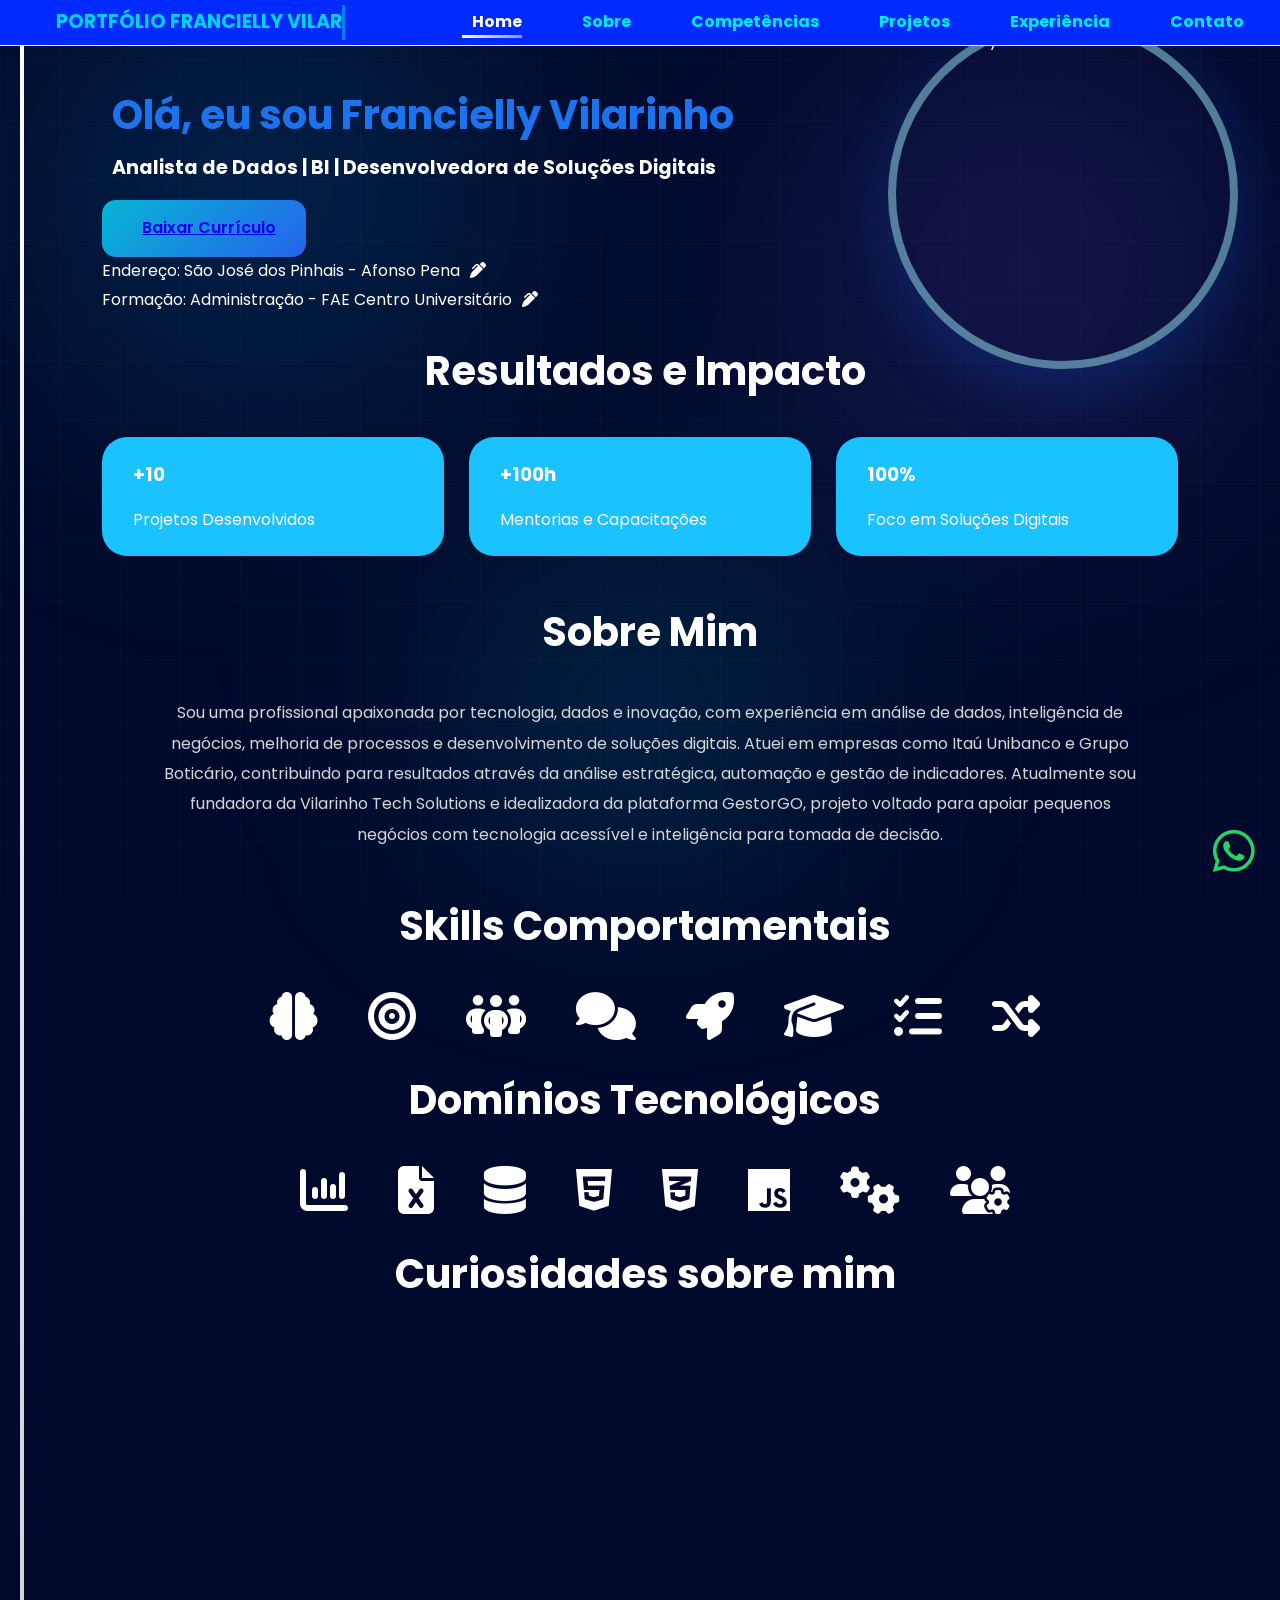
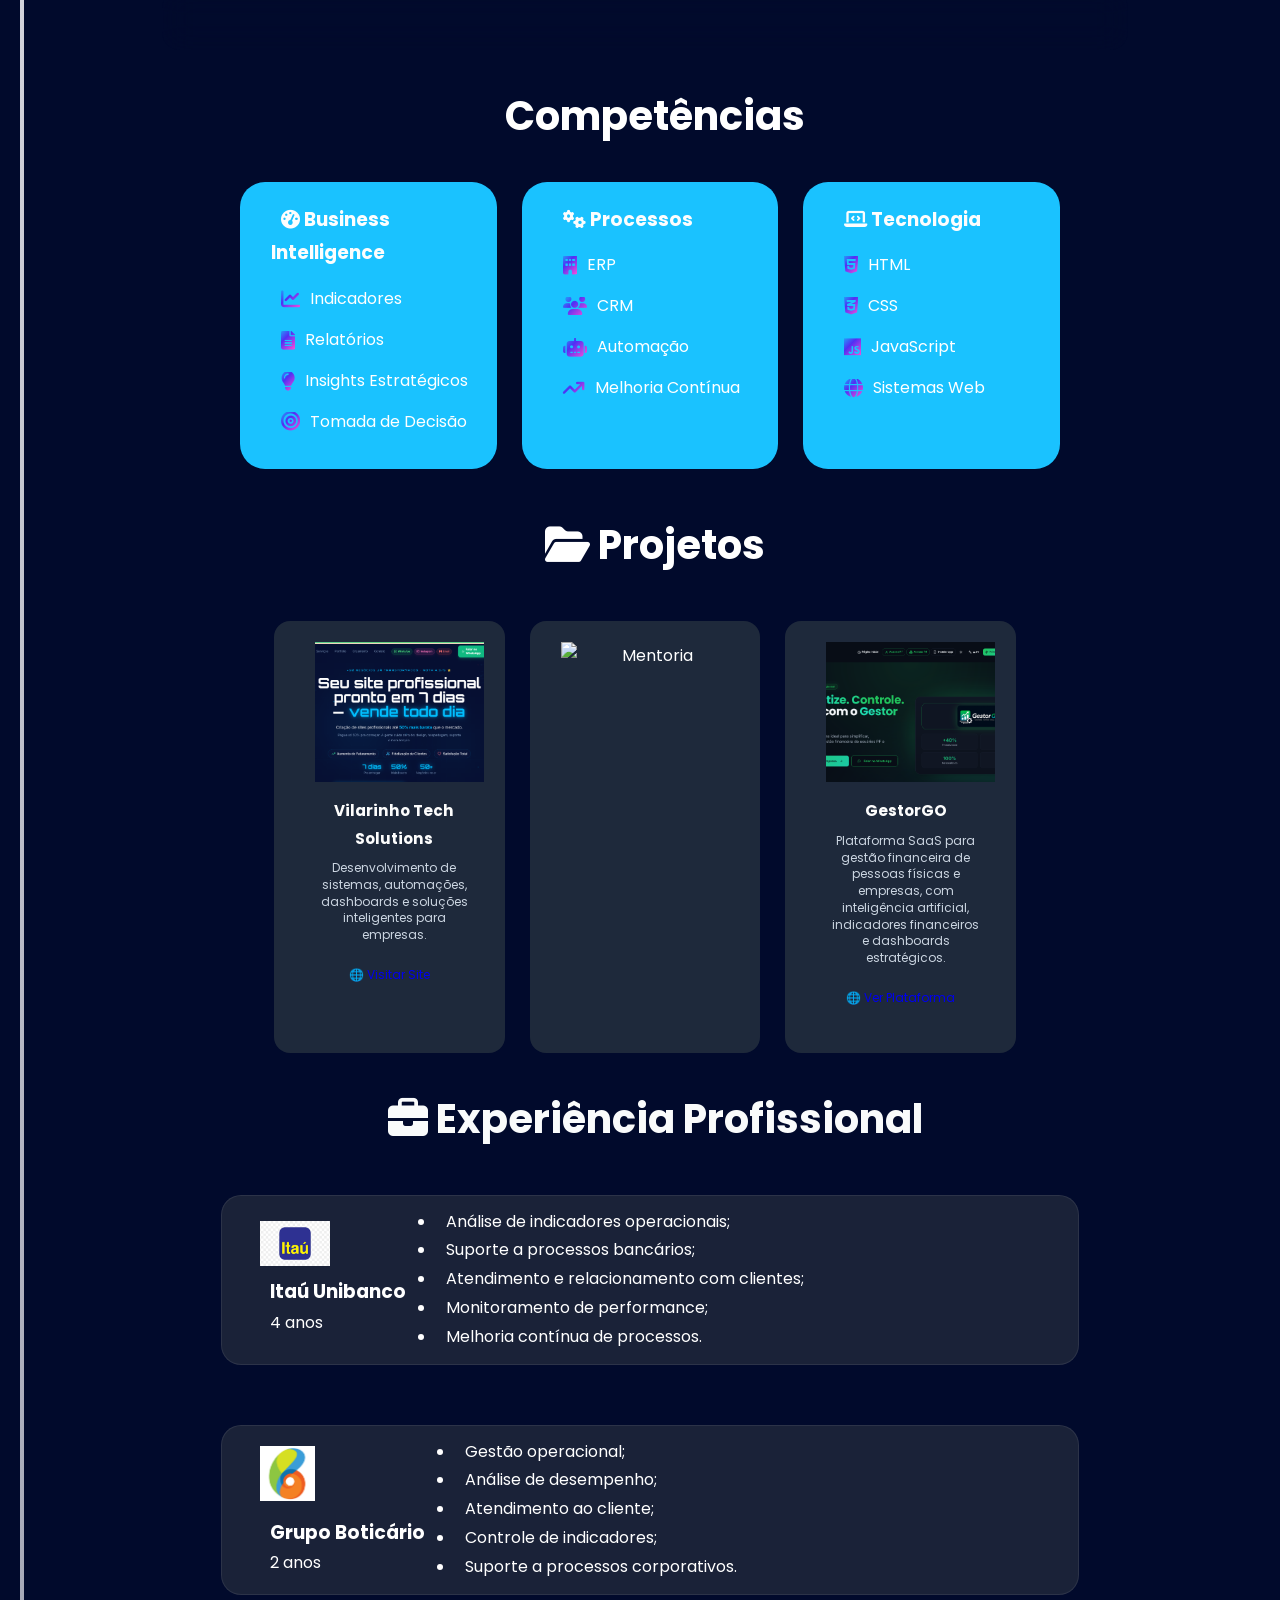
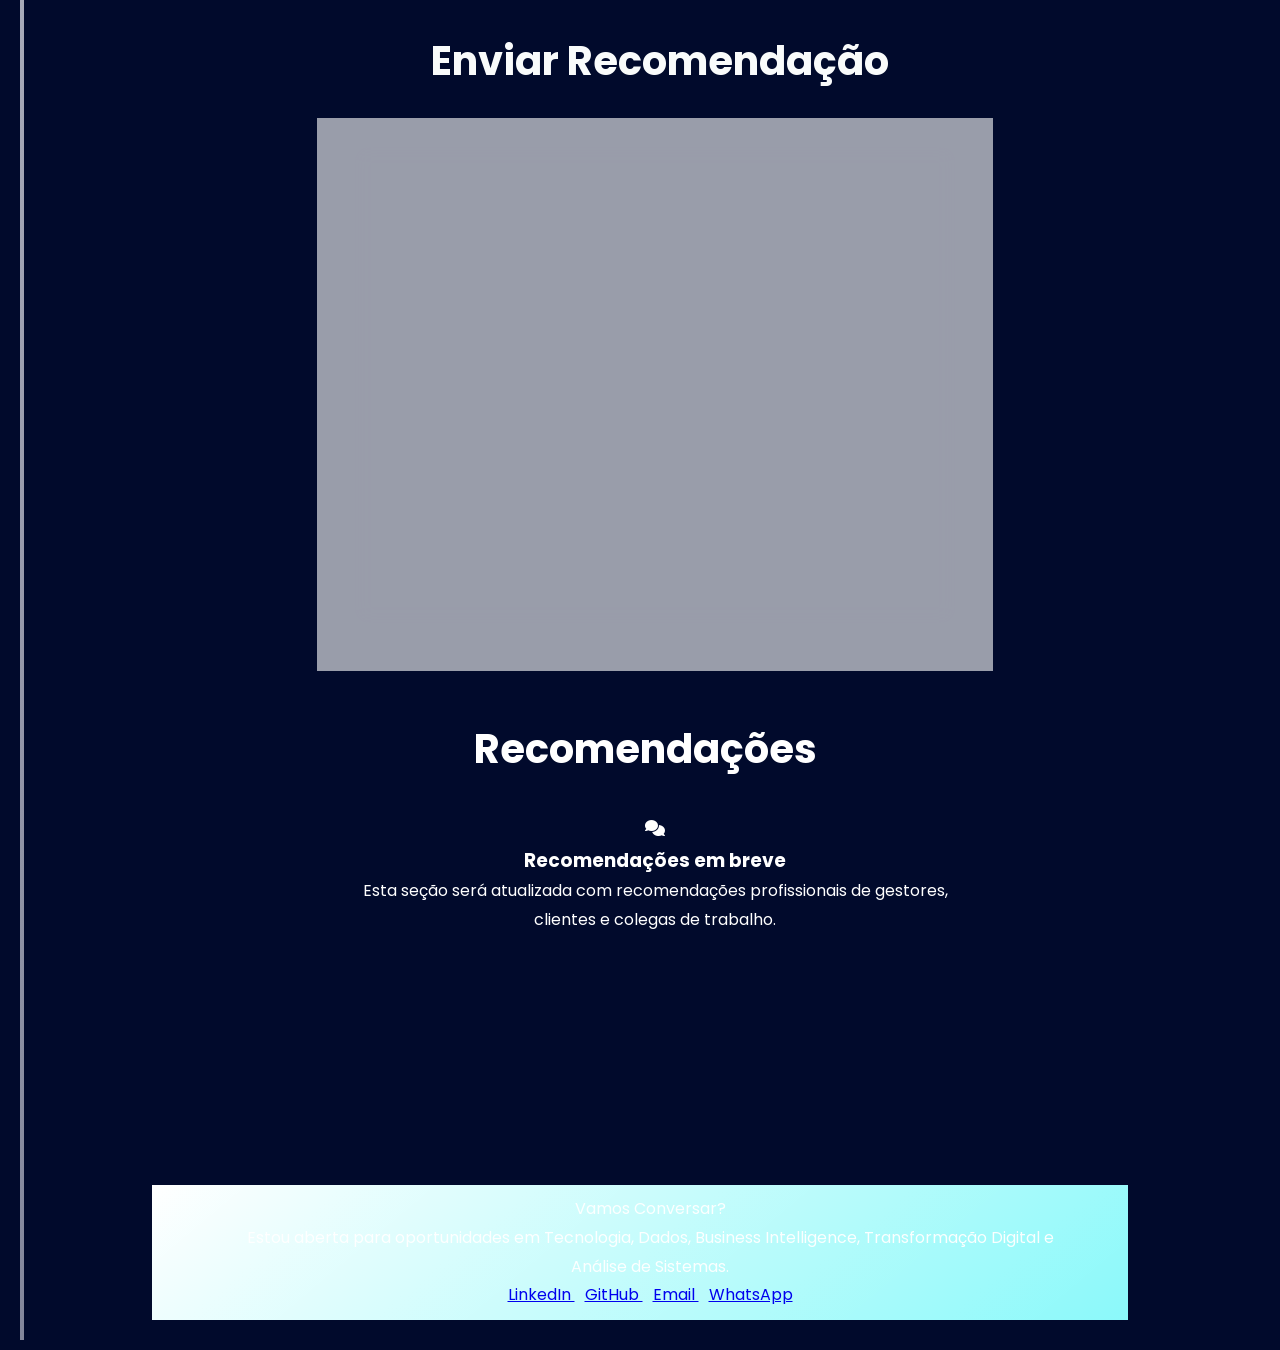
==== commit 348e85cf: "Atualização do portfólio" ====
--- a/Fran Port.index.html
+++ b/Fran Port.index.html
@@ -1,881 +1,886 @@
-<!doctype html>
-<html lang="pt-BR">
-
-<head></head>
-
-
-    <meta property="og:locale"
-    content="pt_BR">
-
-    <meta name="theme-color"
-    content="#0A66C2">
-  
-    <meta charset="UTF-8" 
-  
-    <title>
-      Francielly Vilarinho | Data Analyst | Systems Analyst | Founder
-    </title>
-
-    <meta property="og:locale"
-    content="pt_BR">
-
-    <meta name="theme-color"
-    content="#0A66C2">
-    
-    <meta
-      name="description"
-      content="Portfólio profissional de Francielly Vilarinho. Especialista em Análise de Dados, Business Intelligence, Sistemas, Automação de Processos e Soluções Digitais."
-    />
-
-    <meta
-      name="keywords"
-      content="Power BI, SQL, Data Analytics, Business Intelligence, Sistemas Web, Dashboard, Tecnologia"
-    />
-
-    <meta name="author" content="Francielly Vilarinho" />
-    <meta name="robots" content="index,follow" />
-
-    <link rel="canonical" href="https://www.franciellyvilarinho.com.br" />
-
-    <!-- Open Graph -->
-    <meta property="og:type" content="website" />
-    <meta
-      property="og:title"
-      content="Francielly Vilarinho | Technology & Data Professional"
-    />
-    <meta
-      property="og:description"
-      content="Portfólio profissional de tecnologia, dados e soluções digitais."
-    />
-    <meta
-      property="og:image"
-      content="https://www.franciellyvilarinho.com.br/assets/francielly.jpg"
-    />
-    <meta property="og:url" content="https://www.franciellyvilarinho.com.br" />
-
-    <meta name="viewport" content="width=device-width, initial-scale=1.0">
-    <link rel="stylesheet" href="css/style.css" />
-
-    <link rel="stylesheet" href="https://cdnjs.cloudflare.com/ajax/libs/font-awesome/6.5.1/css/all.min.css">
-
-     <link rel="stylesheet" href="https://cdnjs.cloudflare.com/ajax/libs/font-awesome/6.5.1/css/all.min.css">
-
-    <link rel="stylesheet"  href="https://cdnjs.cloudflare.com/ajax/libs/font-awesome/6.5.1/css/all.min.css">
-
-    <link <a href="https://forms.gle/LFo4bxsBpyNhXcFX9"
-          target="_blank"
-          class="btn-recomendacao">
-
-   ⭐ Deixar uma Recomendação
-
-</a>
-
-
-    <body>
-    <!-- NAVBAR -->   
-
-   <nav class="navbar">
-
-  <div class="container">
-
-    <div class="logo">
-      <span id="typing-text"></span>
-
-    </div>
-
-    <ul>
-      <li><a href="#hero">Home</a></li>
-      <li><a href="#about">Sobre</a></li>
-      <li><a href="#skills">Competências</a></li>
-      <li><a href="#projects">Projetos</a></li>
-      <li><a href="#experience">Experiência</a></li>
-      <li><a href="#contact">Contato</a></li>
-    </ul>
-
-  </div>
-
-</nav>
-
-
-    <!-- HERO -->
-<section></section>
-
-    <section id="hero">
-      <p></p>
-  <div class="container hero-grid">
-    
-
-    <div<class="hero-content">
-  
-      
-      <p></p> 
-
-      <h1>Olá, eu sou Francielly Vilarinho</h1>
-      <h2>Analista de Dados | BI | Desenvolvedora de Soluções Digitais</h2>
-      
-      <div class="btn-vc">
-
-                <a href="assets/cv/Francielly-Vilarinho.pdf"
-                download
-                class="btn-secondary">
-
-                Baixar Currículo
-                </a>
-
-                </div>
-
-     
-       <h3></h3> 
-       
-
-      Endereço: São José dos Pinhais - Afonso Pena<i class="fas fa-pen-alt    "></i> <p></p>
-      Formação: Administração - FAE Centro Universitário<i class="fas fa-pen-alt    "></i> <p></p>
-
-      <p></p>
-
-    <div class="hero-image">
-
-      <img src="assets\francielly.jpg" 
-           alt="Francielly Vilarinho"
-          class="hero-image"
-
-    </div>
-
-
-</section>    <!-- RESULTADOS -->
-
-    <section id="results">
-      <h2>Resultados e Impacto</h2>
-
-      <div class="grid">
-        <div class="card">
-          <h3 class="counter" data-target="20">+10</h3>
-          <p>Projetos Desenvolvidos</p>
-        </div>
-
-        <div class="card">
-          <h3>+100h</h3>
-          <p>Mentorias e Capacitações</p>
-        </div>
-
-        <div class="card">
-          <h3>100%</h3>
-          <p>Foco em Soluções Digitais</p>
-        </div>
-      </div>
-
-    </section>
-
-  <!-- SOBRE MIM -->
-
-<section id="about">
-
-  <div class="container">
-
-    <h2>Sobre Mim</h2>
-
-    <p>
-      Sou uma profissional apaixonada por tecnologia, dados e inovação,
-      com experiência em análise de dados, inteligência de negócios,
-      melhoria de processos e desenvolvimento de soluções digitais.
-
-      Atuei em empresas como Itaú Unibanco e Grupo Boticário,
-      contribuindo para resultados através da análise estratégica,
-      automação e gestão de indicadores.
-
-      Atualmente sou fundadora da Vilarinho Tech Solutions e idealizadora
-      da plataforma GestorGO, projeto voltado para apoiar pequenos negócios
-      com tecnologia acessível e inteligência para tomada de decisão.
-    </p>
-
-  </div>
-
-</section>
-
-  <!-- SKILLS COMPORTAMENTAIS -->
-    <section id="soft-skills">
-
-    <h2> Skills Comportamentais </h2>
-
-    <div class="tech-icons">
-
-        <div class="tech-item" data-tooltip="Pensamento Analítico">
-            <i class="fa-solid fa-brain"></i>
-        </div>
-
-        <div class="tech-item" data-tooltip="Foco em Resultados">
-            <i class="fa-solid fa-bullseye"></i>
-        </div>
-
-        <div class="tech-item" data-tooltip="Trabalho em Equipe">
-            <i class="fa-solid fa-people-group"></i>
-        </div>
-
-        <div class="tech-item" data-tooltip="Comunicação">
-            <i class="fa-solid fa-comments"></i>
-        </div>
-
-        <div class="tech-item" data-tooltip="Proatividade">
-            <i class="fa-solid fa-rocket"></i>
-        </div>
-
-        <div class="tech-item" data-tooltip="Aprendizado Contínuo">
-            <i class="fa-solid fa-graduation-cap"></i>
-        </div>
-
-        <div class="tech-item" data-tooltip="Organização">
-            <i class="fa-solid fa-list-check"></i>
-        </div>
-
-        <div class="tech-item" data-tooltip="Adaptabilidade">
-            <i class="fa-solid fa-shuffle"></i>
-        </div>
-
-    </div>
-
-</section>
-
-
-<!-- TECNOLOGIAS -->
-
-<section id="tech" class="section">
-
-  <h2>Domínios Tecnológicos</h2>
-
-  <div class="tech-icons">
-
-    <div class="tech-item" data-tooltip="Power BI">
-      <i class="fa-solid fa-chart-column"></i>
-    </div>
-
-    <div class="tech-item" data-tooltip="Excel">
-      <i class="fa-solid fa-file-excel"></i>
-    </div>
-
-    <div class="tech-item" data-tooltip="SQL">
-      <i class="fa-solid fa-database"></i>
-    </div>
-
-    <div class="tech-item" data-tooltip="HTML">
-      <i class="fa-brands fa-html5"></i>
-    </div>
-
-    <div class="tech-item" data-tooltip="CSS">
-      <i class="fa-brands fa-css3-alt"></i>
-    </div>
-
-    <div class="tech-item" data-tooltip="JavaScript">
-      <i class="fa-brands fa-js"></i>
-    </div>
-
-    <div class="tech-item" data-tooltip="ERP">
-      <i class="fa-solid fa-gears"></i>
-    </div>
-
-    <div class="tech-item" data-tooltip="CRM">
-      <i class="fa-solid fa-users-gear"></i>
-    </div>
-
-  </div>
-
-</section>
-
-
-<!-- CURIOSIDADES -->
-<section id="curiosidades" 
-
-  <div class="container">
-
-    <h2>Curiosidades sobre mim</h2>
-  
-
-    <div class="cards-curiosidades">
-
-      <div class="card-curiosidade">
-
-  <span class="emoji-pro">
-    <i class="fa-solid fa-guitar icone-fa"></i>
-  </span>
-       
-        <p> Nas horas vagas, gosto de tocar violão. A música me ajuda a relaxar e recarregar as energias.</p>
-
-    </div>
-
-      <div class="card-curiosidade">
-
-  <span class="emoji-pro">
-    <i class="fa-solid fa-palette icone-fa"></i>
-  </span>
-
-  <p>
-    Gosto de desenhar, uma prática que estimula a criatividade
-    e a atenção aos detalhes visualmente.
-  </p>
-
-</div>
-
-<div class="card-curiosidade">
-
-  <span class="emoji-pro">
-    <i class="fa-solid fa-chart-line icone-fa"></i>
-  </span>
-
-  <p>
-    Tenho paixão por dados e por transformar informações
-    complexas em decisões estratégicas.
-  </p>
-
-</div>
-
-<div class="card-curiosidade">
-
-  <span class="emoji-bounce">
-    <i class="fa-solid fa-lightbulb icone-fa"></i>
-  </span>
-
-  <p>
-    Acredito no aprendizado contínuo e estou sempre buscando
-    evoluir e dominar novas tecnologias.
-  </p>
-
-</div>
-
-    <!-- COMPETÊNCIAS -->
-
-    <section id="skills">
-      <div class="container">
-        <h2>Competências</h2>
-
-        <div class="grid">
-     <div class="card">
-    <h3>
-        <i class="fa-solid fa-gauge-high"></i>
-        Business Intelligence
-    </h3>
-
-    <ul>
-        <li>
-            <i class="fa-solid fa-chart-line"></i>
-            Indicadores
-        </li>
-
-        <li>
-            <i class="fa-solid fa-file-lines"></i>
-            Relatórios
-        </li>
-
-        <li>
-            <i class="fa-solid fa-lightbulb"></i>
-            Insights Estratégicos
-        </li>
-
-        <li>
-            <i class="fa-solid fa-bullseye"></i>
-            Tomada de Decisão
-        </li>
-    </ul>
-</div>
-
-<div class="card">
-    <h3>
-        <i class="fa-solid fa-gears"></i>
-        Processos
-    </h3>
-
-    <ul>
-        <li>
-            <i class="fa-solid fa-building"></i>
-            ERP
-        </li>
-
-        <li>
-            <i class="fa-solid fa-users"></i>
-            CRM
-        </li>
-
-        <li>
-            <i class="fa-solid fa-robot"></i>
-            Automação
-        </li>
-
-        <li>
-            <i class="fa-solid fa-arrow-trend-up"></i>
-            Melhoria Contínua
-        </li>
-    </ul>
-</div>
-
-<div class="card">
-    <h3>
-        <i class="fa-solid fa-laptop-code"></i>
-        Tecnologia
-    </h3>
-
-    <ul>
-        <li>
-            <i class="fa-brands fa-html5"></i>
-            HTML
-        </li>
-
-        <li>
-            <i class="fa-brands fa-css3-alt"></i>
-            CSS
-        </li>
-
-        <li>
-            <i class="fa-brands fa-js"></i>
-            JavaScript
-        </li>
-
-        <li>
-            <i class="fa-solid fa-globe"></i>
-            Sistemas Web
-        </li>
-    </ul>
-
-        </div>
-      </div>
-    </section>
-
-    <!-- PROJETOS -->
-
-
-<section
-
-  id="projects">
-
-  <h2>
-    <i class="fa-solid fa-folder-open"></i>
-    Projetos
-  </h2>
-
-  <section id="projects">
-
-    <div class="grid">
-
-        <!-- Vilarinho Tech Solutions -->
-        <div class="card project-card">
-
-            <div class="site-preview">
-                <img
-                    src="assets/Previw Vilarinho Tech.png"
-                    alt="Preview Vilarinho Tech Solutions">
-            </div>
-
-            <div class="content">
-
-                <h3>Vilarinho Tech Solutions</h3>
-
-                <p>
-                    Desenvolvimento de sistemas, automações,
-                    dashboards e soluções inteligentes para empresas.
-                </p>
-
-                <a href="https://vilarinhotechsolutions.com.br/"
-                   target="_blank"
-                   rel="noopener noreferrer"
-                   class="btn-project">
-                    🌐 Visitar Site
-                </a>
-
-            </div>
-
-        </div>
-
-        <!-- Mentoria -->
-        <div class="card project-card">
-
-            <img src="assets/mentoria.jpg" alt="Mentoria">
-
-            <div class="content">
-
-                <h3>Mentoria Vilarinho Tech</h3>
-
-                <p>
-                    Formação em Power BI, SQL, Dados e desenvolvimento
-                    profissional para acelerar carreiras.
-                </p>
-
-                <a href="#" class="btn">
-                    Ver Mentoria
-                </a>
-
-            </div>
-
-        </div>
-
-        <!-- GestorGO -->
-        <div class="card project-card">
-
-            <img src="assets/gestorgo.jpg" alt="GestorGO">
-
-            <div class="content">
-
-                <h3>GestorGO</h3>
-
-                <p>
-                    Plataforma SaaS para gestão financeira para PF e PJ
-                    com IA, indicadores e dashboards estratégicos.
-                </p>
-
-                <a href="https://www.sistemagestorgo.com.br/"
-                   target="_blank"
-                   rel="noopener noreferrer"
-                   class="btn">
-                    Ver Plataforma
-                </a>
-
-            </div>
-
-        </div>
-
-    </div>
-
-</section>
-
-    <!-- EXPERIÊNCIA -->
-
-    </div>
-
-
-   <section id="experience">
-  <div class="container">
-
-    <h2>
-      <i class="fa-solid fa-briefcase"></i>
-
-    Experiência Profissional
-      
-    </h2>
-  
-
-    <div class="timeline">
-
-      <!-- ITAÚ -->
-      <div class="experience-card">
-        <div class="company-header">
-          <img  src="assets/ITAUr.png" 
-                alt="Itaú Unibanco"
-                class="logo-itau">
-
-
-          <div>
-            <h3>Itaú Unibanco</h3>
-            <span>4 anos</span>
-          </div>
-        </div>
-
-       <ul>
-
-            <li>Análise de indicadores operacionais;</li>
-
-            <li>Suporte a processos bancários;</li>
-
-            <li>Atendimento e relacionamento com clientes;</li>
-
-            <li>Monitoramento de performance;</li>
-
-            <li>Melhoria contínua de processos.</li>
-
-</ul>
-      </div>
-      
-<section></section>
-
-      <!-- BOTICÁRIO -->
-      <div class="experience-card">
-        <div class="company-header">
-          <img src="assets/images.png"
-               alt="Grupo Boticário" 
-               class="logo-boticario">
-          <div>
-            <h3>Grupo Boticário</h3>
-              <span>2 anos</span>
-          </div>
-        </div>
-     
-          
-        <ul>
-
-              <li>Gestão operacional;</li>
-
-              <li>Análise de desempenho;</li>
-
-              <li>Atendimento ao cliente;</li>
-
-              <li>Controle de indicadores;</li>
-
-              <li>Suporte a processos corporativos.</li>
-
-        </ul>
-      </div>
-
-  
-
-    <!--ENVIO DE RECOMENDAÇÃO-->
-
-    <section id="recomendacao">
-  <div class="container"> <h2>Enviar Recomendação</h2>
-
-    <form id="testimonial-form" action="https://formsubmit.co/vilarinhofran@gmail.com" method="POST">
-
-      <div class="form-grid-campos">
-        <input type="text" name="nome" placeholder="Nome Completo" required>
-        <input type="text" name="cargo" placeholder="Cargo" required>
-        <input type="text" name="empresa" placeholder="Empresa" required>
-      <div class="file-upload-wrapper">
-          <label for="foto-file" class="custom-file-upload">
-            <span class="emoji-pro">📁</span> Adicione sua foto de perfil
-          </label>
-          <input type="file" id="foto-file" name="attachment" accept="image/*">
-        </div>
-      </div>
-
-      <textarea name="depoimento" placeholder="Escreva sua recomendação aqui..." required></textarea>
-
-      <button type="submit" class="btn-enviar">
-        Enviar Recomendação <span class="emoji-pro">🚀</span>
-      </button>
-
-    </form>
-
-  </div>
-</section>
-      </div>
-
-
-    </form>
-
-  </div>
-</section>
-
-<!--RECOMENDAÇÕES-->
-
-<section id="testimonials">
-
-  <h2>Recomendações</h2>
-
-  <div class="testimonial-slider">
-
- <div id="lista-depoimentos" class="testimonials-grid">
-
-    <!-- As recomendações reais serão inseridas aqui -->
-
-</div>
-      <div id="lista-depoimentos" class="testimonials-grid"></div>
-
-      <div id="sem-depoimentos" class="empty-testimonials">
-
-          <i class="fas fa-comments"></i>
-
-          <h3>Recomendações em breve</h3>
-
-          <p>
-              Esta seção será atualizada com recomendações profissionais
-              de gestores, clientes e colegas de trabalho.
-          </p>
-
-      </div>
-  </div>
-
-</section>
-
-    <!-- CONTATO -->
-
-    <section id="contact">
-      <div class="container">
-        <p>Vamos Conversar?</p>
-
-        <p>
-          Estou aberta para oportunidades em Tecnologia, Dados, Business
-          Intelligence, Transformação Digital e Análise de Sistemas.
-        </p>
-                <a href="SEU_LINKEDIN" target="_blank">
-                LinkedIn
-                </a>
-
-                <a href="SEU_GITHUB" target="_blank">
-                GitHub
-                </a>
-
-                <a href="mailto:vilarinhofran@gmail.com">
-                Email
-                </a>
-
-                <a href="https://wa.me/5541991443794">
-                WhatsApp
-                </a>
-        </div>
-      </div>
-    </section>
-
-    <!-- BOTÃO WHATSAPP -->
-
-   <a href="https://wa.me/554199144-3794"
-   target="_blank"
-   class="whatsapp">
-   <i class="fab fa-whatsapp"></i>
-    </a>
-
- <script>
-
-document.addEventListener("DOMContentLoaded", () => {
-
-    const text = "PORTFÓLIO FRANCIELLY VILARINHO";
-
-    const element = document.getElementById("typing-text");
-
-    let index = 0;
-    let deleting = false;
-
-    function animate() {
-
-        if (!deleting) {
-
-            element.textContent = text.substring(0, index++);
-
-            if (index > text.length) {
-
-                deleting = true;
-
-                setTimeout(animate, 1500);
-
-                return;
-            }
-
-        } else {
-
-            element.textContent = text.substring(0, index--);
-
-            if (index < 0) {
-
-                deleting = false;
-
-            }
-
-        }
-
-        setTimeout(animate, deleting ? 50 : 120);
-
-    }
-
-    animate();
-
-});
-
-</script>
-
-    <!--SCRIP CARD RECOMENDAÇÃO-->
-
-    <script src="js/main.js"></script>
-
-    <script>
-          document.addEventListener("DOMContentLoaded", () => {
-
-    const cards = document.querySelectorAll(".testimonial-track");
-
-    if(cards.length === 0) return;
-
-    let current = 0;
-
-    cards[0].classList.add("active");
-
-    function nextCard() {
-
-        cards[current].classList.remove("active");
-
-        current = (current + 1) % cards.length;
-
-        cards[current].classList.add("active");
-
-    }
-
-    setInterval(nextCard, 5000);
-
-});</script>
-<script>
-
-window.onload = function () {
-
-    const cards =
-        document.querySelectorAll('.testimonial-card');
-
-    let current = 0;
-
-    setInterval(() => {
-
-        cards[current].classList.remove('active');
-
-        current++;
-
-        if (current >= cards.length) {
-            current = 0;
-        }
-
-        cards[current].classList.add('active');
-
-    }, 8000);
-
-};
-
-</script>
-
-
-<script>
-
-function toggleSidebar(){
-
-    document
-        .getElementById("sidebar")
-        .classList.toggle("active");
-
-    document
-        .getElementById("overlay")
-        .classList.toggle("active");
-
-}
-
-</script>
-  <script>
-  fetch('testimonials.json')
-  .then(response => response.json())
-  .then(data => {
-    const container = document.getElementById('testimonial-grid');
-
-    data.forEach(item => {
-      const card = document.createElement('div');
-      card.classList.add('testimonial-card');
-
-      card.innerHTML = `
-        <img src="${item.image}" alt="${item.name}">
-        <h3>${item.name}</h3>
-        <span>${item.role}</span>
-        <p>${item.message}</p>
-      `;
-
-      container.appendChild(card);
-    });
-  })
-  .catch(error => console.error('Erro ao carregar depoimentos:', error));
-</script>
-
-<script>
-  const cards = document.querySelectorAll('.testimonial-card');
-  let index = 0;
-
-  function showNextCard() {
-    cards[index].classList.remove('active');
-
-    index = (index + 1) % cards.length;
-
-    cards[index].classList.add('active');
-  }
-
-  setInterval(showNextCard, 8000); // 8 segundos
-</script>
-
-
- </body>
-
- 
+<!doctype html>
+<html lang="pt-BR">
+
+<head></head>
+
+
+    <meta property="og:locale"
+    content="pt_BR">
+
+    <meta name="theme-color"
+    content="#0A66C2">
+  
+    <meta charset="UTF-8" 
+  
+    <title>
+      Francielly Vilarinho | Data Analyst | Systems Analyst | Founder
+    </title>
+
+    <meta property="og:locale"
+    content="pt_BR">
+
+    <meta name="theme-color"
+    content="#0A66C2">
+    
+    <meta
+      name="description"
+      content="Portfólio profissional de Francielly Vilarinho. Especialista em Análise de Dados, Business Intelligence, Sistemas, Automação de Processos e Soluções Digitais."
+    />
+
+    <meta
+      name="keywords"
+      content="Power BI, SQL, Data Analytics, Business Intelligence, Sistemas Web, Dashboard, Tecnologia"
+    />
+
+    <meta name="author" content="Francielly Vilarinho" />
+    <meta name="robots" content="index,follow" />
+
+    <link rel="canonical" href="https://www.franciellyvilarinho.com.br" />
+
+    <!-- Open Graph -->
+    <meta property="og:type" content="website" />
+    <meta
+      property="og:title"
+      content="Francielly Vilarinho | Technology & Data Professional"
+    />
+    <meta
+      property="og:description"
+      content="Portfólio profissional de tecnologia, dados e soluções digitais."
+    />
+    <meta
+      property="og:image"
+      content="https://www.franciellyvilarinho.com.br/assets/francielly.jpg"
+    />
+    <meta property="og:url" content="https://www.franciellyvilarinho.com.br" />
+
+    <meta name="viewport" content="width=device-width, initial-scale=1.0">
+    <link rel="stylesheet" href="css/style.css" />
+
+    <link rel="stylesheet" href="https://cdnjs.cloudflare.com/ajax/libs/font-awesome/6.5.1/css/all.min.css">
+
+     <link rel="stylesheet" href="https://cdnjs.cloudflare.com/ajax/libs/font-awesome/6.5.1/css/all.min.css">
+
+    <link rel="stylesheet"  href="https://cdnjs.cloudflare.com/ajax/libs/font-awesome/6.5.1/css/all.min.css">
+
+    <link <a href="https://forms.gle/LFo4bxsBpyNhXcFX9"
+          target="_blank"
+          class="btn-recomendacao">
+
+   ⭐ Deixar uma Recomendação
+
+</a>
+
+
+    <body>
+    <!-- NAVBAR -->   
+
+   <nav class="navbar">
+
+  <div class="container">
+
+    <div class="logo">
+      <span id="typing-text"></span>
+
+    </div>
+
+    <ul>
+      <li><a href="#hero">Home</a></li>
+      <li><a href="#about">Sobre</a></li>
+      <li><a href="#skills">Competências</a></li>
+      <li><a href="#projects">Projetos</a></li>
+      <li><a href="#experience">Experiência</a></li>
+      <li><a href="#contact">Contato</a></li>
+    </ul>
+
+  </div>
+
+</nav>
+
+
+    <!-- HERO -->
+<section></section>
+
+    <section id="hero">
+      <p></p>
+  <div class="container hero-grid">
+    
+
+    <div<class="hero-content">
+  
+      
+      <p></p> 
+
+      <h1>Olá, eu sou Francielly Vilarinho</h1>
+      <h2>Analista de Dados | BI | Desenvolvedora de Soluções Digitais</h2>
+      
+      <div class="btn-vc">
+
+                <a href="assets/cv/Francielly-Vilarinho.pdf"
+                download
+                class="btn-secondary">
+
+                Baixar Currículo
+                </a>
+
+                </div>
+
+     
+       <h3></h3> 
+       
+
+      Endereço: São José dos Pinhais - Afonso Pena<i class="fas fa-pen-alt    "></i> <p></p>
+      Formação: Administração - FAE Centro Universitário<i class="fas fa-pen-alt    "></i> <p></p>
+
+      <p></p>
+
+    <div class="hero-image">
+
+      <img src="assets\francielly.jpg" 
+           alt="Francielly Vilarinho"
+          class="hero-image"
+
+    </div>
+
+
+</section>    <!-- RESULTADOS -->
+
+    <section id="results">
+      <h2>Resultados e Impacto</h2>
+
+      <div class="grid">
+        <div class="card">
+          <h3 class="counter" data-target="20">+10</h3>
+          <p>Projetos Desenvolvidos</p>
+        </div>
+
+        <div class="card">
+          <h3>+100h</h3>
+          <p>Mentorias e Capacitações</p>
+        </div>
+
+        <div class="card">
+          <h3>100%</h3>
+          <p>Foco em Soluções Digitais</p>
+        </div>
+      </div>
+
+    </section>
+
+  <!-- SOBRE MIM -->
+
+<section id="about">
+
+  <div class="container">
+
+    <h2>Sobre Mim</h2>
+
+    <p>
+      Sou uma profissional apaixonada por tecnologia, dados e inovação,
+      com experiência em análise de dados, inteligência de negócios,
+      melhoria de processos e desenvolvimento de soluções digitais.
+
+      Atuei em empresas como Itaú Unibanco e Grupo Boticário,
+      contribuindo para resultados através da análise estratégica,
+      automação e gestão de indicadores.
+
+      Atualmente sou fundadora da Vilarinho Tech Solutions e idealizadora
+      da plataforma GestorGO, projeto voltado para apoiar pequenos negócios
+      com tecnologia acessível e inteligência para tomada de decisão.
+    </p>
+
+  </div>
+
+</section>
+
+  <!-- SKILLS COMPORTAMENTAIS -->
+    <section id="soft-skills">
+
+    <h2> Skills Comportamentais </h2>
+
+    <div class="tech-icons">
+
+        <div class="tech-item" data-tooltip="Pensamento Analítico">
+            <i class="fa-solid fa-brain"></i>
+        </div>
+
+        <div class="tech-item" data-tooltip="Foco em Resultados">
+            <i class="fa-solid fa-bullseye"></i>
+        </div>
+
+        <div class="tech-item" data-tooltip="Trabalho em Equipe">
+            <i class="fa-solid fa-people-group"></i>
+        </div>
+
+        <div class="tech-item" data-tooltip="Comunicação">
+            <i class="fa-solid fa-comments"></i>
+        </div>
+
+        <div class="tech-item" data-tooltip="Proatividade">
+            <i class="fa-solid fa-rocket"></i>
+        </div>
+
+        <div class="tech-item" data-tooltip="Aprendizado Contínuo">
+            <i class="fa-solid fa-graduation-cap"></i>
+        </div>
+
+        <div class="tech-item" data-tooltip="Organização">
+            <i class="fa-solid fa-list-check"></i>
+        </div>
+
+        <div class="tech-item" data-tooltip="Adaptabilidade">
+            <i class="fa-solid fa-shuffle"></i>
+        </div>
+
+    </div>
+
+</section>
+
+
+<!-- TECNOLOGIAS -->
+
+<section id="tech" class="section">
+
+  <h2>Domínios Tecnológicos</h2>
+
+  <div class="tech-icons">
+
+    <div class="tech-item" data-tooltip="Power BI">
+      <i class="fa-solid fa-chart-column"></i>
+    </div>
+
+    <div class="tech-item" data-tooltip="Excel">
+      <i class="fa-solid fa-file-excel"></i>
+    </div>
+
+    <div class="tech-item" data-tooltip="SQL">
+      <i class="fa-solid fa-database"></i>
+    </div>
+
+    <div class="tech-item" data-tooltip="HTML">
+      <i class="fa-brands fa-html5"></i>
+    </div>
+
+    <div class="tech-item" data-tooltip="CSS">
+      <i class="fa-brands fa-css3-alt"></i>
+    </div>
+
+    <div class="tech-item" data-tooltip="JavaScript">
+      <i class="fa-brands fa-js"></i>
+    </div>
+
+    <div class="tech-item" data-tooltip="ERP">
+      <i class="fa-solid fa-gears"></i>
+    </div>
+
+    <div class="tech-item" data-tooltip="CRM">
+      <i class="fa-solid fa-users-gear"></i>
+    </div>
+
+  </div>
+
+</section>
+
+
+<!-- CURIOSIDADES -->
+<section id="curiosidades" 
+
+  <div class="container">
+
+    <h2>Curiosidades sobre mim</h2>
+  
+
+    <div class="cards-curiosidades">
+
+      <div class="card-curiosidade">
+
+  <span class="emoji-pro">
+    <i class="fa-solid fa-guitar icone-fa"></i>
+  </span>
+       
+        <p> Nas horas vagas, gosto de tocar violão. A música me ajuda a relaxar e recarregar as energias.</p>
+
+    </div>
+
+      <div class="card-curiosidade">
+
+  <span class="emoji-pro">
+    <i class="fa-solid fa-palette icone-fa"></i>
+  </span>
+
+  <p>
+    Gosto de desenhar, uma prática que estimula a criatividade
+    e a atenção aos detalhes visualmente.
+  </p>
+
+</div>
+
+<div class="card-curiosidade">
+
+  <span class="emoji-pro">
+    <i class="fa-solid fa-chart-line icone-fa"></i>
+  </span>
+
+  <p>
+    Tenho paixão por dados e por transformar informações
+    complexas em decisões estratégicas.
+  </p>
+
+</div>
+
+<div class="card-curiosidade">
+
+  <span class="emoji-bounce">
+    <i class="fa-solid fa-lightbulb icone-fa"></i>
+  </span>
+
+  <p>
+    Acredito no aprendizado contínuo e estou sempre buscando
+    evoluir e dominar novas tecnologias.
+  </p>
+
+</div>
+
+    <!-- COMPETÊNCIAS -->
+
+    <section id="skills">
+      <div class="container">
+        <h2>Competências</h2>
+
+        <div class="grid">
+     <div class="card">
+    <h3>
+        <i class="fa-solid fa-gauge-high"></i>
+        Business Intelligence
+    </h3>
+
+    <ul>
+        <li>
+            <i class="fa-solid fa-chart-line"></i>
+            Indicadores
+        </li>
+
+        <li>
+            <i class="fa-solid fa-file-lines"></i>
+            Relatórios
+        </li>
+
+        <li>
+            <i class="fa-solid fa-lightbulb"></i>
+            Insights Estratégicos
+        </li>
+
+        <li>
+            <i class="fa-solid fa-bullseye"></i>
+            Tomada de Decisão
+        </li>
+    </ul>
+</div>
+
+<div class="card">
+    <h3>
+        <i class="fa-solid fa-gears"></i>
+        Processos
+    </h3>
+
+    <ul>
+        <li>
+            <i class="fa-solid fa-building"></i>
+            ERP
+        </li>
+
+        <li>
+            <i class="fa-solid fa-users"></i>
+            CRM
+        </li>
+
+        <li>
+            <i class="fa-solid fa-robot"></i>
+            Automação
+        </li>
+
+        <li>
+            <i class="fa-solid fa-arrow-trend-up"></i>
+            Melhoria Contínua
+        </li>
+    </ul>
+</div>
+
+<div class="card">
+    <h3>
+        <i class="fa-solid fa-laptop-code"></i>
+        Tecnologia
+    </h3>
+
+    <ul>
+        <li>
+            <i class="fa-brands fa-html5"></i>
+            HTML
+        </li>
+
+        <li>
+            <i class="fa-brands fa-css3-alt"></i>
+            CSS
+        </li>
+
+        <li>
+            <i class="fa-brands fa-js"></i>
+            JavaScript
+        </li>
+
+        <li>
+            <i class="fa-solid fa-globe"></i>
+            Sistemas Web
+        </li>
+    </ul>
+
+        </div>
+      </div>
+    </section>
+
+    <!-- PROJETOS -->
+
+
+<section
+
+  id="projects">
+
+  <h2>
+    <i class="fa-solid fa-folder-open"></i>
+    Projetos
+  </h2>
+
+  <section id="projects">
+
+    <div class="grid">
+
+        <!-- Vilarinho Tech Solutions -->
+        <div class="card project-card">
+
+            <div class="site-preview">
+                <img
+                    src="assets/Previw Vilarinho Tech.png"
+                    alt="Preview Vilarinho Tech Solutions">
+            </div>
+
+            <div class="content">
+
+                <h3>Vilarinho Tech Solutions</h3>
+
+                <p>
+                    Desenvolvimento de sistemas, automações,
+                    dashboards e soluções inteligentes para empresas.
+                </p>
+
+                <a href="https://vilarinhotechsolutions.com.br/"
+                   target="_blank"
+                   rel="noopener noreferrer"
+                   class="btn-project">
+                    🌐 Visitar Site
+                </a>
+
+            </div>
+
+        </div>
+
+        <!-- Mentoria -->
+        <div class="card project-card">
+
+            <img src="assets/mentoria.jpg" alt="Mentoria">
+
+            <div class="content">
+
+                <h3>Mentoria Vilarinho Tech</h3>
+
+                <p>
+                    Formação em Power BI, SQL, Dados e desenvolvimento
+                    profissional para acelerar carreiras.
+                </p>
+
+         
+                <a href="#" class="btn">
+                    Ver Mentoria
+                </a>
+
+            </div>
+
+        </div>
+
+        <!-- GestorGO -->
+<div class="card project-card">
+
+    <div class="site-preview">
+        <img
+            src="assets/gesto go.png"
+            alt="Preview GestorGO">
+    </div>
+
+    <div class="content">
+
+        <h3>GestorGO</h3>
+
+        <p>
+            Plataforma SaaS para gestão financeira de pessoas físicas e empresas,
+            com inteligência artificial, indicadores financeiros e dashboards estratégicos.
+        </p>
+
+        <a href="https://www.sistemagestorgo.com.br/"
+           target="_blank"
+           rel="noopener noreferrer"
+           class="btn">
+            🌐 Ver Plataforma
+        </a>
+
+        </div>
+
+    </div>
+
+
+</section>
+
+
+    <!-- EXPERIÊNCIA -->
+
+    </div>
+
+
+   <section id="experience">
+  <div class="container">
+
+    <h2>
+      <i class="fa-solid fa-briefcase"></i>
+
+    Experiência Profissional
+      
+    </h2>
+  
+
+    <div class="timeline">
+
+      <!-- ITAÚ -->
+      <div class="experience-card">
+        <div class="company-header">
+          <img  src="assets/ITAUr.png" 
+                alt="Itaú Unibanco"
+                class="logo-itau">
+
+
+          <div>
+            <h3>Itaú Unibanco</h3>
+            <span>4 anos</span>
+          </div>
+        </div>
+
+       <ul>
+
+            <li>Análise de indicadores operacionais;</li>
+
+            <li>Suporte a processos bancários;</li>
+
+            <li>Atendimento e relacionamento com clientes;</li>
+
+            <li>Monitoramento de performance;</li>
+
+            <li>Melhoria contínua de processos.</li>
+
+</ul>
+      </div>
+      
+<section></section>
+
+      <!-- BOTICÁRIO -->
+      <div class="experience-card">
+        <div class="company-header">
+          <img src="assets/images.png"
+               alt="Grupo Boticário" 
+               class="logo-boticario">
+          <div>
+            <h3>Grupo Boticário</h3>
+              <span>2 anos</span>
+          </div>
+        </div>
+     
+          
+        <ul>
+
+              <li>Gestão operacional;</li>
+
+              <li>Análise de desempenho;</li>
+
+              <li>Atendimento ao cliente;</li>
+
+              <li>Controle de indicadores;</li>
+
+              <li>Suporte a processos corporativos.</li>
+
+        </ul>
+      </div>
+
+  
+
+    <!--ENVIO DE RECOMENDAÇÃO-->
+
+    <section id="recomendacao">
+  <div class="container"> <h2>Enviar Recomendação</h2>
+
+    <form id="testimonial-form" action="https://formsubmit.co/vilarinhofran@gmail.com" method="POST">
+
+      <div class="form-grid-campos">
+        <input type="text" name="nome" placeholder="Nome Completo" required>
+        <input type="text" name="cargo" placeholder="Cargo" required>
+        <input type="text" name="empresa" placeholder="Empresa" required>
+      <div class="file-upload-wrapper">
+          <label for="foto-file" class="custom-file-upload">
+            <span class="emoji-pro">📁</span> Adicione sua foto de perfil
+          </label>
+          <input type="file" id="foto-file" name="attachment" accept="image/*">
+        </div>
+      </div>
+
+      <textarea name="depoimento" placeholder="Escreva sua recomendação aqui..." required></textarea>
+
+      <button type="submit" class="btn-enviar">
+        Enviar Recomendação <span class="emoji-pro">🚀</span>
+      </button>
+
+    </form>
+
+  </div>
+</section>
+      </div>
+
+
+    </form>
+
+  </div>
+</section>
+
+<!--RECOMENDAÇÕES-->
+
+<section id="testimonials">
+
+  <h2>Recomendações</h2>
+
+  <div class="testimonial-slider">
+
+ <div id="lista-depoimentos" class="testimonials-grid">
+
+    <!-- As recomendações reais serão inseridas aqui -->
+
+</div>
+      <div id="lista-depoimentos" class="testimonials-grid"></div>
+
+      <div id="sem-depoimentos" class="empty-testimonials">
+
+          <i class="fas fa-comments"></i>
+
+          <h3>Recomendações em breve</h3>
+
+          <p>
+              Esta seção será atualizada com recomendações profissionais
+              de gestores, clientes e colegas de trabalho.
+          </p>
+
+      </div>
+  </div>
+
+</section>
+
+    <!-- CONTATO -->
+
+    <section id="contact">
+      <div class="container">
+        <p>Vamos Conversar?</p>
+
+        <p>
+          Estou aberta para oportunidades em Tecnologia, Dados, Business
+          Intelligence, Transformação Digital e Análise de Sistemas.
+        </p>
+                <a href="SEU_LINKEDIN" target="_blank">
+                LinkedIn
+                </a>
+
+                <a href="SEU_GITHUB" target="_blank">
+                GitHub
+                </a>
+
+                <a href="mailto:vilarinhofran@gmail.com">
+                Email
+                </a>
+
+                <a href="https://wa.me/5541991443794">
+                WhatsApp
+                </a>
+        </div>
+      </div>
+    </section>
+
+    <!-- BOTÃO WHATSAPP -->
+
+   <a href="https://wa.me/554199144-3794"
+   target="_blank"
+   class="whatsapp">
+   <i class="fab fa-whatsapp"></i>
+    </a>
+
+ <script>
+
+document.addEventListener("DOMContentLoaded", () => {
+
+    const text = "PORTFÓLIO FRANCIELLY VILARINHO";
+
+    const element = document.getElementById("typing-text");
+
+    let index = 0;
+    let deleting = false;
+
+    function animate() {
+
+        if (!deleting) {
+
+            element.textContent = text.substring(0, index++);
+
+            if (index > text.length) {
+
+                deleting = true;
+
+                setTimeout(animate, 1500);
+
+                return;
+            }
+
+        } else {
+
+            element.textContent = text.substring(0, index--);
+
+            if (index < 0) {
+
+                deleting = false;
+
+            }
+
+        }
+
+        setTimeout(animate, deleting ? 50 : 120);
+
+    }
+
+    animate();
+
+});
+
+</script>
+
+    <!--SCRIP CARD RECOMENDAÇÃO-->
+
+    <script src="js/main.js"></script>
+
+    <script>
+          document.addEventListener("DOMContentLoaded", () => {
+
+    const cards = document.querySelectorAll(".testimonial-track");
+
+    if(cards.length === 0) return;
+
+    let current = 0;
+
+    cards[0].classList.add("active");
+
+    function nextCard() {
+
+        cards[current].classList.remove("active");
+
+        current = (current + 1) % cards.length;
+
+        cards[current].classList.add("active");
+
+    }
+
+    setInterval(nextCard, 5000);
+
+});</script>
+<script>
+
+window.onload = function () {
+
+    const cards =
+        document.querySelectorAll('.testimonial-card');
+
+    let current = 0;
+
+    setInterval(() => {
+
+        cards[current].classList.remove('active');
+
+        current++;
+
+        if (current >= cards.length) {
+            current = 0;
+        }
+
+        cards[current].classList.add('active');
+
+    }, 8000);
+
+};
+
+</script>
+
+
+<script>
+
+function toggleSidebar(){
+
+    document
+        .getElementById("sidebar")
+        .classList.toggle("active");
+
+    document
+        .getElementById("overlay")
+        .classList.toggle("active");
+
+}
+
+</script>
+  <script>
+  fetch('testimonials.json')
+  .then(response => response.json())
+  .then(data => {
+    const container = document.getElementById('testimonial-grid');
+
+    data.forEach(item => {
+      const card = document.createElement('div');
+      card.classList.add('testimonial-card');
+
+      card.innerHTML = `
+        <img src="${item.image}" alt="${item.name}">
+        <h3>${item.name}</h3>
+        <span>${item.role}</span>
+        <p>${item.message}</p>
+      `;
+
+      container.appendChild(card);
+    });
+  })
+  .catch(error => console.error('Erro ao carregar depoimentos:', error));
+</script>
+
+<script>
+  const cards = document.querySelectorAll('.testimonial-card');
+  let index = 0;
+
+  function showNextCard() {
+    cards[index].classList.remove('active');
+
+    index = (index + 1) % cards.length;
+
+    cards[index].classList.add('active');
+  }
+
+  setInterval(showNextCard, 8000); // 8 segundos
+</script>
+
+
+ </body>
+
+ 
 </html>
--- a/css/style.css
+++ b/css/style.css
@@ -6,35 +6,36 @@
 @import url("https://fonts.googleapis.com/css2?family=Poppins:wght@300;400;500;600;700;800;900&display=swap");
 
 :root {
-  --primary: #0d6efd;
-  --primary-light: #4da3ff;
-  --secondary: #3025c48d;
-
-  --dark: #0f172a;
-  --dark-card: #1e293b;
-
-  --light: #4fd6ff85;
-  --white: #1500f783;
-
-  --text: #334155;
-  --border: #fafafa;
+  --primary: #fdfdfd;
+  --primary-light: #047dffdb;
+  --secondary: #ececf68d;
+
+  --dark: #010a2c;
+  --dark-card: #04eaff;
+
+  --light: #ffffff;
+  --white: #130909;
+  --ms-text-justify: left;
+
+  --text: #ffffff;
+  --border: #000000;
 
   --radius-sm: 10px;
   --radius-md: 20px;
   --radius-lg: 30px;
 
-  --shadow: 0 10px 30px rgba(0, 0, 0, 0.08);
+  --shadow: 0 10px 30px rgba(0, 0, 0, 0.15);
 
   --shadow-hover: 0 20px 50px rgba(13, 110, 253, 0.15);
 
-  --transition: 0.3s ease;
+  --transition: 0.5s ease;
 }
 
 /* RESET */
 
 * {
-  margin: 0;
-  padding: 0;
+  margin: 0px;
+  padding-left: 10px;
   box-sizing: border-box;
 }
 
@@ -43,22 +44,24 @@
 }
 
 body {
-  font-family: "Poppins", sans-serif;
-
-  background: var(--light);
+  font-family: "Inter", poppins;
+
+  background: var(--dark);
 
   color: var(--text);
 
   overflow-x: hidden;
 
   line-height: 1.8;
-}
-
-/* CONTAINER */
-
+
+  position: relative;
+}
+
+/* container padrão */
 .container {
-  width: min(1200px, 90%);
-  margin: auto;
+  max-width: 1100px;
+  margin: 0 auto;
+  width: 100%;
 }
 
 /* NAVBAR */
@@ -75,51 +78,49 @@
 
   backdrop-filter: blur(15px);
 
-  background: rgba(255, 255, 255, 0.85);
-
-  border-bottom: 1px solid rgba(9, 20, 220, 0.3);
-
-  transition: 0.4s;
+  background: rgb(0, 42, 255);
+
+  border-bottom: 1px solid rgb(246, 247, 252);
+
+  transition: all 0.4s ease;
 }
 
 .navbar.scrolled {
-  box-shadow: 0 5px 25px rgba(0, 0, 0, 0.08);
-}
-
+  box-shadow: 0 5px 15px rgb(12, 210, 255);
+}
+
+/* Container da navbar */
 .navbar .container {
-  display: flex;
-
-  justify-content: space-between;
-
+  max-width: 1200px;
+  margin: 0 auto;
+  padding: 5px 1px; /* Reduzido de 5% para 2% para aproximar dos cantos da tela */
+  display: flex;
+  justify-content: space-between; /* Garante logo na esquerda e menu na direita */
   align-items: center;
-
-  padding: 30px 0;
-}
-
-.logo {
-  font-size: 1.3rem;
-
-  font-weight: 800;
-
-  color: var(--primary);
-}
+  width: 100%;
+}
+/* Menu */
 
 .navbar ul {
   display: flex;
-
-  gap: 30px;
+  align-items: center;
+  gap: 40px;
 
   list-style: none;
-}
-
+  margin-right: 0; /* Força o menu a colar no final do bloco da direita */
+}
+
+/* Links */
 .navbar a {
   text-decoration: none;
 
-  color: var(--dark);
-
-  font-weight: 600;
+  color: var(--dark-card);
+
+  font-weight: 700;
 
   position: relative;
+
+  transition: 0.3s;
 }
 
 .navbar a::after {
@@ -133,117 +134,138 @@
   width: 0;
   height: 3px;
 
-  background: linear-gradient(90deg, var(--primary), var(--secondary));
-
-  transition: 0.3s;
+  background: linear-gradient(90deg, var(--light), var(--secondary));
+
+  transition: width 0.5s ease;
 }
 
 .navbar a:hover::after {
-  width: 100%;
-}
-
-/* HERO */
-
-#hero {
-  margin: 10px 10px;
-
-  padding: 30;
-
-  line-height: 1;
-
-  text-align: center;
-}
-
-#hero::before {
-  content: "";
-
-  position: absolute;
-
-  width: 10px;
-  height: 50px;
-
-  border-radius: 50%;
-
-  background: radial-gradient(circle, rgba(13, 110, 253, 0.15), transparent);
-
-  top: -150px;
-  right: -100px;
-
-  animation: pulse 10s infinite;
-}
-
-@keyframes pulse {
-  50% {
-    transform: scale(1.2);
-  }
-}
-
-.badge {
-  display: inline-block;
-
-  padding: 20px 20px;
-
-  border-radius: 60px;
-
-  background: rgba(13, 110, 253, 0.1);
-
-  color: var(--primary);
-
-  font-weight: 300;
-
-  margin-bottom: 30px;
-}
-
+  width: 110%;
+}
+
+*.hero-grid {
+  display: flex;
+  justify-content: left; /* Mudado de space-between para center */
+  align-items: left;
+  gap: 500px; /* Controla a distância exata entre o texto e a foto (diminua se quiser mais perto) */
+  position: relative;
+  max-width: 10000px; /* Limita a largura para eles não se espalharem em telas ultra-wide */
+  margin: 0 auto; /* Centraliza o bloco inteiro na tela */
+}
+
+.hero-content {
+  flex: 1;
+  text-align: left;
+  max-width: 300px; /* Evita que o texto estique demais para o lado */
+}
+
+.hero-image {
+  flex: 0 0 350px;
+  display: flex;
+  justify-content: center;
+  align-items: center;
+  justify-items: left;
+}
+
+/* ===== AJUSTE EXTRA NO TÍTULO E TEXTO ===== */
 #hero h1 {
-  font-size: 0%;
-
+  font-size: 2.5rem;
   color: #1c73ee;
-
-  margin-bottom: 20px;
-
-  text-align: center;
+  margin-bottom: px;
+  text-align: left; /* Garante que o título principal fique na esquerda */
+}
+
+#hero h2 {
+  font-size: 1.2rem;
+  text-align: left;
+  margin-bottom: 15px;
 }
 
 #hero p {
   max-width: 500px;
-
-  margin: 50;
-
-  margin-bottom: 50px;
-
-  text-align: center;
-}
-
+  font-size: 0.95rem;
+  text-align: left;
+  margin-left: 0;
+  margin-right: auto;
+  line-height: 1.6;
+}
+
+/* SEÇÃO BAIXAR CURRÍCULO */
+
+.btn-vc {
+  position: relative;
+  overflow: hidden;
+
+  display: inline-flex;
+  align-items: center;
+  gap: 10px;
+
+  padding: 14px 30px;
+
+  border: none;
+  border-radius: 14px;
+
+  background: linear-gradient(135deg, #06b6d4, #2563eb);
+
+  color: #fff;
+  font-weight: 600;
+  text-decoration: none;
+
+  transition: 0.4s;
+}
+
+.btn-cv::before {
+  content: "";
+  position: absolute;
+
+  top: 0;
+  left: -120%;
+
+  width: 100%;
+  height: 100%;
+
+  background: linear-gradient(
+    90deg,
+    transparent,
+    rgba(255, 255, 255, 0.3),
+    transparent
+  );
+
+  transition: 0.6s;
+}
+
+.btn-cv:hover::before {
+  left: 120%;
+}
+
+.btn-cv:hover {
+  transform: translateY(-4px);
+}
 /* BUTTONS */
 
 .buttons {
   display: flex;
 
-  justify-content: center;
+  justify-content: left;
 
   gap: 30px;
 
   flex-wrap: wrap;
 
-  text-align: center;
+  text-align: left;
 }
 
 .buttons a {
-  text-decoration: gainsboro;
-
-  padding: 10px 20px;
-
-  border-radius: 300px;
-
+  padding: 14px 30px;
+  border-radius: 50px;
   font-weight: 600;
-
-  transition: 4s;
+  transition: 0.3s;
 }
 
 .buttons a:first-child {
   background: linear-gradient(80deg, var(--primary), var(--secondary));
 
-  color: rgb(255, 255, 255);
+  color: hsl(0, 0%, 0%);
 }
 
 .buttons a:last-child {
@@ -253,23 +275,21 @@
 }
 
 .buttons a:hover {
-  transform: translateY(-150px);
+  transform: translateY(-5px);
 }
 
 /* SECTIONS */
 
 section {
-  padding: 100px 100px;
+  padding: 80px 10px;
 }
 
 section h2 {
-  text-align: center;
-
-  margin-bottom: 50px;
-
-  font-size: 2.5rem;
-
-  color: var(--dark);
+  text-align: center; /* Mudado de center para left */
+  margin-bottom: 20px;
+  font-size: 1.5rem;
+  color: #ffffff;
+  width: 100%; /* Ocupa a largura total do container */
 }
 
 /* GRID */
@@ -285,25 +305,30 @@
 /* CARD */
 
 .card {
-  background: rgba(32, 176, 215, 0.542);
-
-  padding: 30px;
+  background: rgb(26, 194, 255);
+
+  padding: 20px;
 
   border-radius: 25px;
 
-  box-shadow: var(--shadow);
-
-  transition: 0.4s;
-
-  border: 1px solid var(--border);
+  transition: all 0.4s ease;
+
+  border: 1px solid transparent;
+
+  flex-direction: column;
+
+  min-height: auto;
 }
 
 .card:hover {
   transform: translateY(-10px);
 
-  box-shadow: var(--shadow-hover);
-}
-
+  border: 1px solid #fff;
+
+  box-shadow:
+    0 0 15px rgba(255, 255, 255, 0.5),
+    var(--shadow-hover);
+}
 .card h3 {
   margin-bottom: 15px;
 
@@ -317,25 +342,28 @@
 /* PROJECTS */
 
 .project {
-  background: white;
-
-  margin-bottom: 30px;
-
-  padding: 40px;
-
-  border-radius: 25px;
-
-  box-shadow: var(--shadow);
-
-  border: 1px solid var(--border);
-
-  transition: 0.4s;
+  display: flex;
+  flex-direction: column;
+
+  background: #0d0c0c;
+
+  border-radius: 24px;
+
+  padding: 20px;
+
+  min-height: auto;
+
+  box-shadow: 0 10px 30px rgba(0, 0, 0, 0.08);
+
+  border: 1px solid rgba(0, 0, 0, 0.05);
+
+  transition: 0.3s ease;
 }
 
 .project:hover {
   transform: translateY(-8px);
 
-  box-shadow: var(--shadow-hover);
+  box-shadow: 0 20px 40px rgba(13, 110, 253, 0.15);
 }
 
 .project h3 {
@@ -347,9 +375,10 @@
 /* TIMELINE */
 
 .timeline {
-  position: relative;
-
-  padding-left: 40px;
+  display: flex;
+  justify-content: center;
+  gap: 30px;
+  flex-wrap: wrap;
 }
 
 .timeline::before {
@@ -367,7 +396,7 @@
 }
 
 .item {
-  background: white;
+  background: rgb(25, 24, 24);
 
   padding: 30px;
 
@@ -383,15 +412,15 @@
 /* CONTACT */
 
 #contact {
-  background: linear-gradient(140deg, var(--dark), #0062a4f9);
-
-  color: white;
+  background: linear-gradient(140deg, var(--light), #8efffff9);
+
+  color: rgba(255, 255, 255, 0.942);
 
   text-align: center;
 }
 
 #contact h2 {
-  color: white;
+  color: rgba(254, 254, 254, 0.907);
 }
 
 .contact-links {
@@ -421,7 +450,7 @@
 }
 
 .contact-links a:hover {
-  background: rgb(251, 251, 251);
+  background: rgb(32, 30, 30);
 
   color: var(--primary);
 }
@@ -440,7 +469,7 @@
 
 /* RESPONSIVO */
 
-@media (max-width: 768px) {
+@media (max-width: 500px) {
   #hero h1 {
     font-size: 2.5rem;
   }
@@ -453,29 +482,35 @@
     display: none;
   }
 
-  section {
+  .section {
     padding: 70px 0;
   }
 
-  section h2 {
+  .section h2 {
     font-size: 2rem;
   }
 }
 
 .hero-grid {
-  display: grid;
-
-  grid-template-columns: 1fr 400px;
-
-  gap: 60px;
-
-  align-items: center;
+  display: flex;
+  flex-direction: row;
+}
+
+.hero-content {
+  display: flex;
+  flex-direction: column;
+  align-items: flex-start;
+  text-align: left;
 }
 
 .hero-image {
-  display: flex;
-
-  justify-content: center;
+  flex: 0 0 350px;
+  display: flex;
+
+  justify-content: flex-end;
+
+  margin-right: -40px;
+  margin-top: -50px;
 }
 
 .hero-image img {
@@ -486,19 +521,15 @@
 
   border-radius: 50%;
 
-  border: 8px solid rgb(19, 226, 253);
+  border: 8px solid rgba(156, 237, 250, 0.497);
 
   box-shadow: 0 20px 60px rgba(13, 110, 253, 0.2);
 
-  transition: 0.4s;
+  transition: none;
 }
 
 .hero-image img:hover {
-  transform: scale(1.05);
-}
-
-section {
-  scroll-margin-top: 100px;
+  transform: none;
 }
 
 .navbar a.active {
@@ -511,33 +542,42 @@
 
 .whatsapp {
   position: fixed;
-
-  bottom: 30px;
-  right: 30px;
-
-  width: 60px;
-  height: 60px;
-
-  border-radius: 50%;
-
-  display: flex;
-
+  bottom: 25px;
+  right: 25px;
+
+  display: flex;
   align-items: center;
   justify-content: center;
 
-  background: #07ff62e3;
-
-  color: white;
-
+  color: #25d366;
   text-decoration: none;
 
-  font-size: 28px;
-
-  z-index: 400;
-
-  box-shadow: 0 10px 30px rgba(0, 0, 0, 0.2);
-}
-
+  z-index: 1000;
+
+  animation: pulse-icon 1.8s infinite;
+}
+
+.whatsapp i {
+  font-size: 48px;
+  line-height: 1;
+}
+
+@keyframes pulse-icon {
+  0% {
+    transform: scale(1);
+    filter: drop-shadow(0 0 0 rgba(37, 211, 102, 0));
+  }
+
+  50% {
+    transform: scale(1.15);
+    filter: drop-shadow(0 0 12px rgba(37, 211, 102, 0.8));
+  }
+
+  100% {
+    transform: scale(1);
+    filter: drop-shadow(0 0 0 rgba(37, 211, 102, 0));
+  }
+}
 .hero-particles {
   position: absolute;
 
@@ -591,25 +631,22 @@
 /* IMAGEM */
 
 .hero-image {
-  display: flex;
-  justify-content: center;
-  align-items: center;
+  position: absolute;
+  top: 20px;
+  right: 20px;
+  display: flex;
+  align-content: center;
 }
 
 .profile-photo {
-  width: 380px;
-  height: 380px;
+  width: 220px;
+  height: 220px;
+  border-radius: 50%;
   object-fit: cover;
-
-  border-radius: 50%;
-
-  border: 6px solid #00e5ff;
-
+  border: 6px solid rgba(0, 212, 255, 0.3);
   box-shadow:
-    0 0 25px rgba(142, 243, 254, 0.4),
-    0 0 60px rgba(0, 229, 255, 0.2);
-
-  transition: 0.5s;
+    0 0 25px rgba(0, 212, 255, 0.2),
+    0 0 60px rgba(0, 212, 255, 0.1);
 }
 
 .profile-photo:hover {
@@ -619,13 +656,19 @@
 .profile-photo:hover {
   transform: translateY(-10px) scale(1.02);
 
-  box-shadow: 0 40px 100px rgba(13, 110, 253, 0.25);
-}
+  box-shadow:
+    0 0 35px rgba(142, 243, 254, 0.4),
+    0 0 90px rgba(0, 229, 255, 0.25);
+}
+
 .logo {
-  font-size: 1rem;
+  font-size: 1.2rem;
   font-weight: 700;
   color: #00d3ef;
-  letter-spacing: 0px;
+  text-decoration: none;
+  margin-left: 0; /* Força a logo a colar no início do bloco */
+  padding-left: 0; /* Remove qualquer resquício de padding antigo */
+  display: inline-block;
 }
 
 #typing-text {
@@ -640,20 +683,20 @@
 }
 
 section {
-  padding: 25px 5%;
+  padding: 10px;
 }
 
 section + section {
-  margin-top: 10px;
+  margin: 0px;
 }
 
 #about .container {
-  max-width: 900px;
-  margin: 0px;
+  max-width: 800px;
+  margin: 0 auto;
   text-align: center;
 }
 #about p {
-  line-height: 1.5;
+  line-height: 1;
 }
 
 #skills ul {
@@ -714,7 +757,7 @@
   left: 50%;
   transform: translateX(-50%);
   background: #111827;
-  color: #006eff;
+  color: #07fffb;
   padding: 8px 14px;
   border-radius: 8px;
   font-size: 0.85rem;
@@ -734,110 +777,283 @@
   padding: 100px 20px;
 }
 
+/*RECOMENDAÇÕES*/
+
+/* ===== SECTION ===== */
+
+#testimonials {
+  padding: 90px 20px;
+  text-align: center;
+}
+
+/* ===== GRID (caso use lista de cards) ===== */
+
 .testimonial-grid {
   display: grid;
-  grid-template-columns: repeat(auto-fit, minmax(320px, 1fr));
-  gap: 25px;
-  margin-bottom: 50px;
-}
-
+  grid-template-columns: repeat(auto-fit, minmax(300px, 1fr));
+  gap: 24px;
+  margin-top: 40px;
+}
+
+/* ===== SLIDER ===== */
+
+.testimonial-slider {
+  position: relative;
+  width: 100%;
+  max-width: 720px;
+  margin: 0 auto;
+  height: 420px;
+  overflow: hidden;
+}
+
+/* ===== CARD BASE ===== */
+
+#testimonials {
+  padding: 60px 20px;
+  text-align: center;
+}
+
+.testimonial-slider {
+  position: relative;
+  max-width: 650px;
+  margin: 30px auto;
+  height: 320px;
+  overflow: hidden;
+}
+
+/* CARD */
 .testimonial-card {
-  background: rgb(209, 209, 212);
-  border: 1px solid rgba(255, 255, 255, 0.08);
-  border-radius: 20px;
+  position: absolute;
+  inset: 0;
+
+  opacity: 0;
+  transform: translateY(20px) scale(0.97);
+
   padding: 25px;
+  border-radius: 18px;
+
+  background: rgba(255, 255, 255, 0.6);
   backdrop-filter: blur(10px);
-}
-
-.testimonial-header {
-  display: flex;
-  align-items: center;
-  gap: 15px;
-}
-
-.testimonial-header img {
-  width: 70px;
-  height: 70px;
+
+  border: 1px solid rgba(0, 0, 0, 0.06);
+
+  transition: all 0.8s ease;
+  pointer-events: none;
+}
+
+/* ATIVO */
+.testimonial-card.active {
+  opacity: 1;
+  transform: translateY(0) scale(1);
+  pointer-events: auto;
+}
+
+/* IMAGEM */
+
+.testimonial-card img {
+  width: 60px;
+  height: 90px;
+
   border-radius: 50%;
   object-fit: cover;
-}
-
-.testimonial-name {
-  font-weight: 700;
-}
-
-.testimonial-role {
-  color: #ffffff;
-  font-size: 0.9rem;
-}
-
-.testimonial-message {
-  margin-top: 20px;
-  line-height: 1.7;
-}
-
-#testimonial-form {
-  display: flex;
-  flex-direction: column;
-  gap: 15px;
-}
+
+  border: 2px solid #00cff8;
+
+  margin: 0 auto 10px;
+  display: block;
+}
+
+/* TEXTO */
+.testimonial-card h3 {
+  margin: 6px 0 2px;
+  font-size: 1rem;
+}
+
+.testimonial-card span {
+  font-size: 0.85rem;
+  color: #225fed;
+  display: block;
+  margin-bottom: 10px;
+}
+
+.testimonial-card p {
+  font-size: 0.95rem;
+  line-height: 1.5;
+}
+
+/* ===== CAMPOS ===== */
 
 #testimonial-form input,
 #testimonial-form textarea {
-  padding: 15px;
-  border-radius: 10px;
-  border: none;
-}
-
-#testimonial-form button {
-  padding: 15px;
-  border: none;
-  border-radius: 10px;
-  cursor: pointer;
-}
-
-#testimonials {
-  padding: 80px 20px;
+  width: 100%;
+
+  padding: 14px 16px;
+
+  border-radius: 12px;
+
+  border: 1px solid rgba(0, 0, 0, 0.1);
+
+  outline: none;
+
+  font-size: 14px;
+
+  transition: 0.3s ease;
+}
+
+/* CAMPO DE TEXTO MAIOR (RECOMENDAÇÃO) */
+#testimonial-form textarea {
+  min-height: 180px;
+  max-height: 220px;
+  overflow-y: auto;
+}
+#testimonial-form textarea::placeholder {
+  color: rgba(0, 0, 0, 0.4);
+  font-style: italic;
+}
+
+#testimonial-form {
+  display: flex;
+  flex-direction: column;
+  gap: 14px;
+
+  max-width: 600px;
+  margin: 50px auto;
+
+  padding: 25px;
+
+  border-radius: 16px;
+
+  background: rgba(255, 255, 255, 0.6);
+  backdrop-filter: blur(10px);
+
+  border: 1px solid rgba(0, 0, 0, 0.06);
+
+  box-shadow: 0 10px 25px rgba(0, 0, 0, 0.05);
+}
+/* ===== BOTÃO ===== */
+
+#testimonial-form input {
+  width: 100%;
+  padding: 14px 16px;
+
+  border-radius: 12px;
+  border: 1px solid rgba(0, 0, 0, 0.1);
+
+  font-size: 14px;
+
+  outline: none;
+}
+
+#testimonial-form button:hover {
+  transform: translateY(-2px);
+  background: #00b3d6;
+}
+/*LOGOS*/
+
+.logo-itau {
+  width: 80px;
+  height: 80px;
+
+  object-fit: contain;
+}
+
+.logo-boticario {
+  width: 80px;
+  height: 80px;
+  object-fit: contain;
+}
+
+/* Ajuste específico Grupo Boticário */
+
+html,
+body {
+  margin: 0;
+  padding: 10px;
+  overflow-x: hidden;
+}
+
+.logo-container {
+  width: 90px;
+  height: 90px;
+
+  display: flex;
+  align-items: center;
+  justify-content: center;
+
+  flex-shrink: 0;
+}
+
+.logo-itau {
+  max-width: 80px;
+  max-height: 80px;
+
+  width: auto;
+  height: auto;
+
+  object-fit: contain;
+}
+
+.logo-boticario {
+  width: 80px;
+  height: 80px;
+  object-fit: contain;
+}
+
+/* Ajuste específico Grupo Boticário */
+.logo-boticario {
+  width: 65px;
+  height: 65px;
+  object-fit: contain;
+}
+
+/* CONTAINER DOS CARDS DE EXPERIÊNCIA */
+.timeline {
+  display: flex;
+  flex-direction: column;
+  gap: 20px;
+  width: 100%;
+}
+/*CARDS EXPERIENCIAS */
+
+.experience-card {
+  width: 100%;
+  max-width: 1200px;
+
+  display: flex;
+  align-items: center;
+  gap: 20px;
+
+  min-height: 90px;
+
+  padding: 12px 18px;
+
+  background: #1a2238;
+
+  border-radius: 20px;
+
+  border: 1px solid rgba(255, 255, 255, 0.08);
+
+  transition: 0.3s ease;
+}
+.experience-card:hover {
+  transform: translateY(-6px);
+  box-shadow: 0 15px 40px rgba(0, 212, 255, 0.15);
+}
+
+#experience h2 {
   text-align: center;
-}
-
-#testimonials h2 {
   margin-bottom: 40px;
-}
-
-.testimonial-slider {
-  position: relative;
-  max-width: 700px;
-  margin: auto;
-  height: 380px;
-  overflow: hidden;
-}
-
-.testimonial-card {
-  position: absolute;
-  width: 100%;
-
-  opacity: 0;
-  transform: translateX(100px);
-
-  transition:
-    opacity 0.8s ease,
-    transform 0.8s ease;
-
-  background: rgba(255, 255, 255, 0.05);
-
-  border: 1px solid rgba(255, 255, 255, 0.1);
-
-  backdrop-filter: blur(10px);
-
-  border-radius: 24px;
-
-  padding: 35px;
-}
-
-.testimonial-card.active {
-  opacity: 1;
-  transform: translateX(0);
+  color: #f9fbfb;
+}
+.logo-container {
+  width: 90px;
+  height: 90px;
+
+  display: flex;
+  align-items: center;
+  justify-content: center;
+
+  flex-shrink: 0;
 }
 
 .testimonial-card img {
@@ -873,68 +1089,396 @@
   font-size: 1rem;
 }
 
-.testimonial-slider {
-  position: relative;
-  width: 100%;
-  max-width: 700px;
+/* Garante que o parágrafo dentro do card ocupe o espaço correto */
+.card-curiosidade p {
+  margin: 0 !important;
+  flex-grow: 1; /* Força o texto a expandir o card verticalmente se necessário */
+}
+
+/* ===== EMOJIS PRO ===== */
+
+.emoji-pro {
+  display: inline-block;
+  color: #00d4ff;
+  font-style: normal; /* Garante que se usar ícones/fontes não fique em itálico */
+  transition:
+    transform 10s cubic-bezier(0.4, 0, 0.2, 1),
+    filter 0.4s ease;
+}
+
+/* Em vez de flutuar o tempo todo, o elemento reage de forma elegante ao mouse */
+.emoji-pro:hover {
+  transform: translateY(-4px) scale(1.1);
+  filter: drop-shadow(0 0 8px var(--dark));
+  /* Cria um leve brilho neon azul */
+}
+
+/* ===== ANIMAÇÃO PULSE PROFISSIONAL (Substituindo o Bounce) ===== */
+
+.emoji-bounce {
+  display: inline-block;
+  color: #00d4ff;
+  /* Uma animação de pulso estático muito mais discreta para chamar atenção a pontos-chave */
+  animation: proPulse 3.5 infinite ease-in-out;
+}
+
+@keyframes proPulse {
+  0%,
+  100% {
+    transform: scale(1);
+    opacity: 0.9;
+  }
+  50% {
+    transform: scale(1.05);
+    opacity: 1;
+    filter: brightness(1.2);
+  }
+}
+section {
+  padding: 60px 5%;
+  scroll-margin-top: 100px;
+}
+
+#typing-text {
+  display: block;
+  text-align: center;
+  margin-left: 0;
+}
+
+/* 1. Reduz o espaçamento interno das seções (antes era 80px/90px) */
+section {
+  padding: 20px 5%; /* Reduzido drasticamente de 40px para 20px no topo/base */
+  scroll-margin-top: 60px; /* Ajustado para o menu não cobrir o título ao scrollar */
+}
+
+/* 2. Remove ou diminui a margem extra entre seções consecutivas */
+section + section {
+  margin-top: 0px; /* Zerado para colar uma seção na outra */
+}
+
+/* 3. Ajusta o espaçamento específico de seções que tinham valores fixos muito altos */
+#testimonials,
+#testimonials-section {
+  /* Verifique a ID exata usada no seu HTML */
+  padding: 20px 20px; /* Antes estava 90px/100px */
+}
+
+/* 4. Ajusta a margem do título da seção se achar que ele está muito longe do conteúdo */
+section h2 {
+  text-align: center;
+  margin-bottom: 30px; /* Reduzido de 50px para 30px */
+  font-size: 2.5rem;
+  color: #ffffff;
+}
+
+@media (max-width: 600px) {
+  section {
+    padding: 15px 5%; /* Super compacto no mobile */
+  }
+}
+
+@media (max-width: 600px) {
+  #hero h1,
+  section h2,
+  .project h3 {
+    text-align: center; /* Centraliza apenas no celular para melhor encaixe */
+  }
+}
+
+/* ===== ESTILIZAÇÃO DO CAMPO DE ANEXAR IMAGEM ===== */
+
+/* Esconde o input padrão feio do navegador */
+.file-upload-wrapper input[type="file"] {
+  display: none;
+}
+
+/* Cria o novo botão customizado para o upload */
+.custom-file-upload {
+  width: 100%;
+  display: flex;
+  align-items: center;
+  justify-content: center;
+  gap: 10px;
+  padding: 14px 18px;
+  font-size: 0.95rem;
+  color: rgba(255, 255, 255, 0.8);
+  background: rgba(1, 10, 44, 0.6);
+  border: 1px dashed rgba(0, 212, 255, 0.4); /* Borda tracejada estilo upload */
+  border-radius: 10px;
+  cursor: pointer;
+  box-sizing: border-box;
+  transition: all 0.3s ease;
+}
+
+/* Efeito de passar o mouse no botão de anexo */
+.custom-file-upload:hover {
+  border-color: #00d4ff;
+  color: #ffffff;
+}
+
+/* =========================
+   CURIOSIDADES
+========================= */
+
+.cards-curiosidades {
+  display: flex;
+  flex-direction: column;
+  gap: 20px;
+  width: 100%;
+  margin-top: 40px;
+}
+
+.card-curiosidade {
+  display: flex;
+  align-items: center;
+  gap: 25px;
+  height: 60px;
+
+  width: 100%;
+
+  padding: 25px 35px;
+
+  background: rgb(249, 249, 249);
+  backdrop-filter: blur(15px);
+  -webkit-backdrop-filter: blur(15px);
+
+  border: 1px solid rgb(245, 235, 235);
+  border-radius: 18px;
+
+  box-shadow: 0 8px 25px rgba(0, 0, 0, 0.08);
+
+  transition: all 0.3s ease;
+}
+
+.card-curiosidade:hover {
+  animation: pulse 1.2s infinite;
+  box-shadow: 0 15px 35px rgba(0, 0, 0, 0.15);
+}
+
+.icone-fa {
+  font-size: 3rem;
+  color: #00d4ff;
+  min-width: 60px;
+  text-align: center;
+  transition: 0.3s ease;
+}
+
+.card-curiosidade:hover .icone-fa {
+  transform: scale(1.15);
+  color: #1c73ee;
+}
+
+.card-curiosidade h3 {
+  margin-bottom: 10px;
+  font-size: 1.2rem;
+  font-weight: 700;
+}
+
+.card-curiosidade p {
+  margin: 0;
+  font-size: 1rem;
+  line-height: 1.7;
+  color: #e5e7eb;
+  text-align: left;
+}
+/* Texto */
+.card-curiosidade p {
+  margin: 0;
+  font-size: 1rem;
+  line-height: 1.7;
+  color: #555;
+}
+
+/* Efeito Pulse */
+.card-curiosidade:hover {
+  animation: pulse 1.2s infinite;
+  box-shadow: 0 15px 35px rgba(0, 0, 0, 0.15);
+}
+
+@keyframes pulse {
+  0% {
+    transform: scale(1);
+  }
+
+  50% {
+    transform: scale(1.02);
+  }
+
+  100% {
+    transform: scale(1);
+  }
+}
+
+/* Mobile */
+@media (max-width: 768px) {
+  .card-curiosidade {
+    flex-direction: column;
+    text-align: center;
+    padding: 25px;
+  }
+}
+
+#about {
+  padding: 30px 0;
+}
+
+#about .container {
+  max-width: 1000px;
+}
+
+#about h2 {
+  text-align: center;
+  margin-bottom: 30px;
+}
+
+#about p {
+  font-size: 1rem;
+  line-height: 1.9;
+  text-align: center;
+  color: #d6d6d6;
+}
+/* GRID DOS PROJETOS */
+.grid {
+  display: grid;
+  grid-template-columns: repeat(3, 1fr);
+  gap: 25px;
+  max-width: 1400px; /* aumenta largura total */
   margin: 0 auto;
-  height: 420px;
+  padding: 0 20px;
+}
+
+/* CARD */
+.project-card {
+  width: 100%;
+  max-width: none;
+  background: #1e293b;
+  border-radius: 16px;
   overflow: hidden;
-}
-
-.testimonial-card {
-  position: absolute;
-  top: 0;
-  left: 0;
-
-  width: 100%;
-  box-sizing: border-box;
-
-  opacity: 0;
-  transform: scale(0.9);
-
+  text-align: center; /* centraliza tudo */
+  transition: 0.3s;
+}
+
+.project-card:hover {
+  transform: translateY(-4px);
+}
+
+/* PREVIEW */
+.site-preview {
+  height: 140px; /* menor altura */
+  overflow: hidden;
+}
+
+.site-preview img,
+.project-card img {
+  width: 100%;
+  height: 100%;
+  object-fit: cover;
+  display: block;
+}
+
+/* CONTEÚDO */
+.content {
+  padding: 15px;
+}
+
+.content h3 {
+  font-size: 0.95rem; /* menor */
+  margin-bottom: 8px;
+  text-align: center;
+}
+
+.content p {
+  font-size: 0.75rem; /* menor descrição */
+  line-height: 1.4;
+  color: #cbd5e1;
+  margin-bottom: 12px;
+  text-align: center;
+}
+
+/* BOTÕES */
+.btn,
+.btn-project {
+  display: inline-block;
+  padding: 8px 14px;
+  font-size: 0.75rem;
+  border-radius: 8px;
+  text-decoration: none;
+}
+
+/* RESPONSIVO */
+@media (max-width: 1100px) {
+  .grid {
+    grid-template-columns: repeat(2, 1fr);
+  }
+}
+
+@media (max-width: 768px) {
+  .grid {
+    grid-template-columns: 1fr;
+  }
+}
+
+body::before {
+  content: "";
+  position: fixed;
+  inset: 0;
+  z-index: -1;
+
+  background:
+    radial-gradient(circle at 20% 20%, #0ea5e930, transparent 30%),
+    radial-gradient(circle at 80% 30%, #8b5cf630, transparent 30%),
+    radial-gradient(circle at 50% 80%, #06b6d430, transparent 30%);
+
+  filter: blur(100px);
+
+  animation: aurora 15s ease-in-out infinite alternate;
+}
+
+@keyframes aurora {
+  from {
+    transform: translate(-50px, -20px);
+  }
+
+  to {
+    transform: translate(50px, 20px);
+  }
+}
+
+body::after {
+  content: "";
+
+  position: fixed;
+  inset: 0;
+
+  z-index: -2;
   pointer-events: none;
 
-  background: #f4f4f8e7;
-  border-radius: 20px;
-  padding: 30px;
-
-  transition:
-    opacity 2s ease,
-    transform 2s ease;
-}
-
-.testimonial-card.active {
-  opacity: 1;
-  transform: scale(1);
-  pointer-events: auto;
-}
-
-.testimonial-card img {
-  width: 100px;
-  height: 100px;
-
-  object-fit: cover;
-
-  border-radius: 50%;
-
-  margin-bottom: 15px;
-
-  border: 3px solid #00cff8;
-}
-
-.testimonial-card h3 {
-  margin-bottom: 8px;
-}
-
-.testimonial-card span {
-  color: #225fed;
-  display: block;
-  margin-bottom: 20px;
-  font-size: 0.95rem;
-}
-
-.testimonial-card p {
-  line-height: 1.8;
-  font-size: 1rem;
-}
+  background-image:
+    linear-gradient(rgba(255, 255, 255, 0.025) 1px, transparent 1px),
+    linear-gradient(90deg, rgba(255, 255, 255, 0.025) 1px, transparent 1px);
+
+  background-size: 60px 60px;
+
+  animation: gridMove 20s linear infinite;
+}
+
+@keyframes gridMove {
+  from {
+    transform: translateY(0);
+  }
+
+  to {
+    transform: translateY(60px);
+  }
+}
+
+/* Reduz distância entre seções */
+section {
+  padding-top: 10px;
+  padding-bottom: 10px;
+}
+
+/* Reduz espaço abaixo dos títulos */
+.section-title {
+  margin-bottom: 30px;
+}
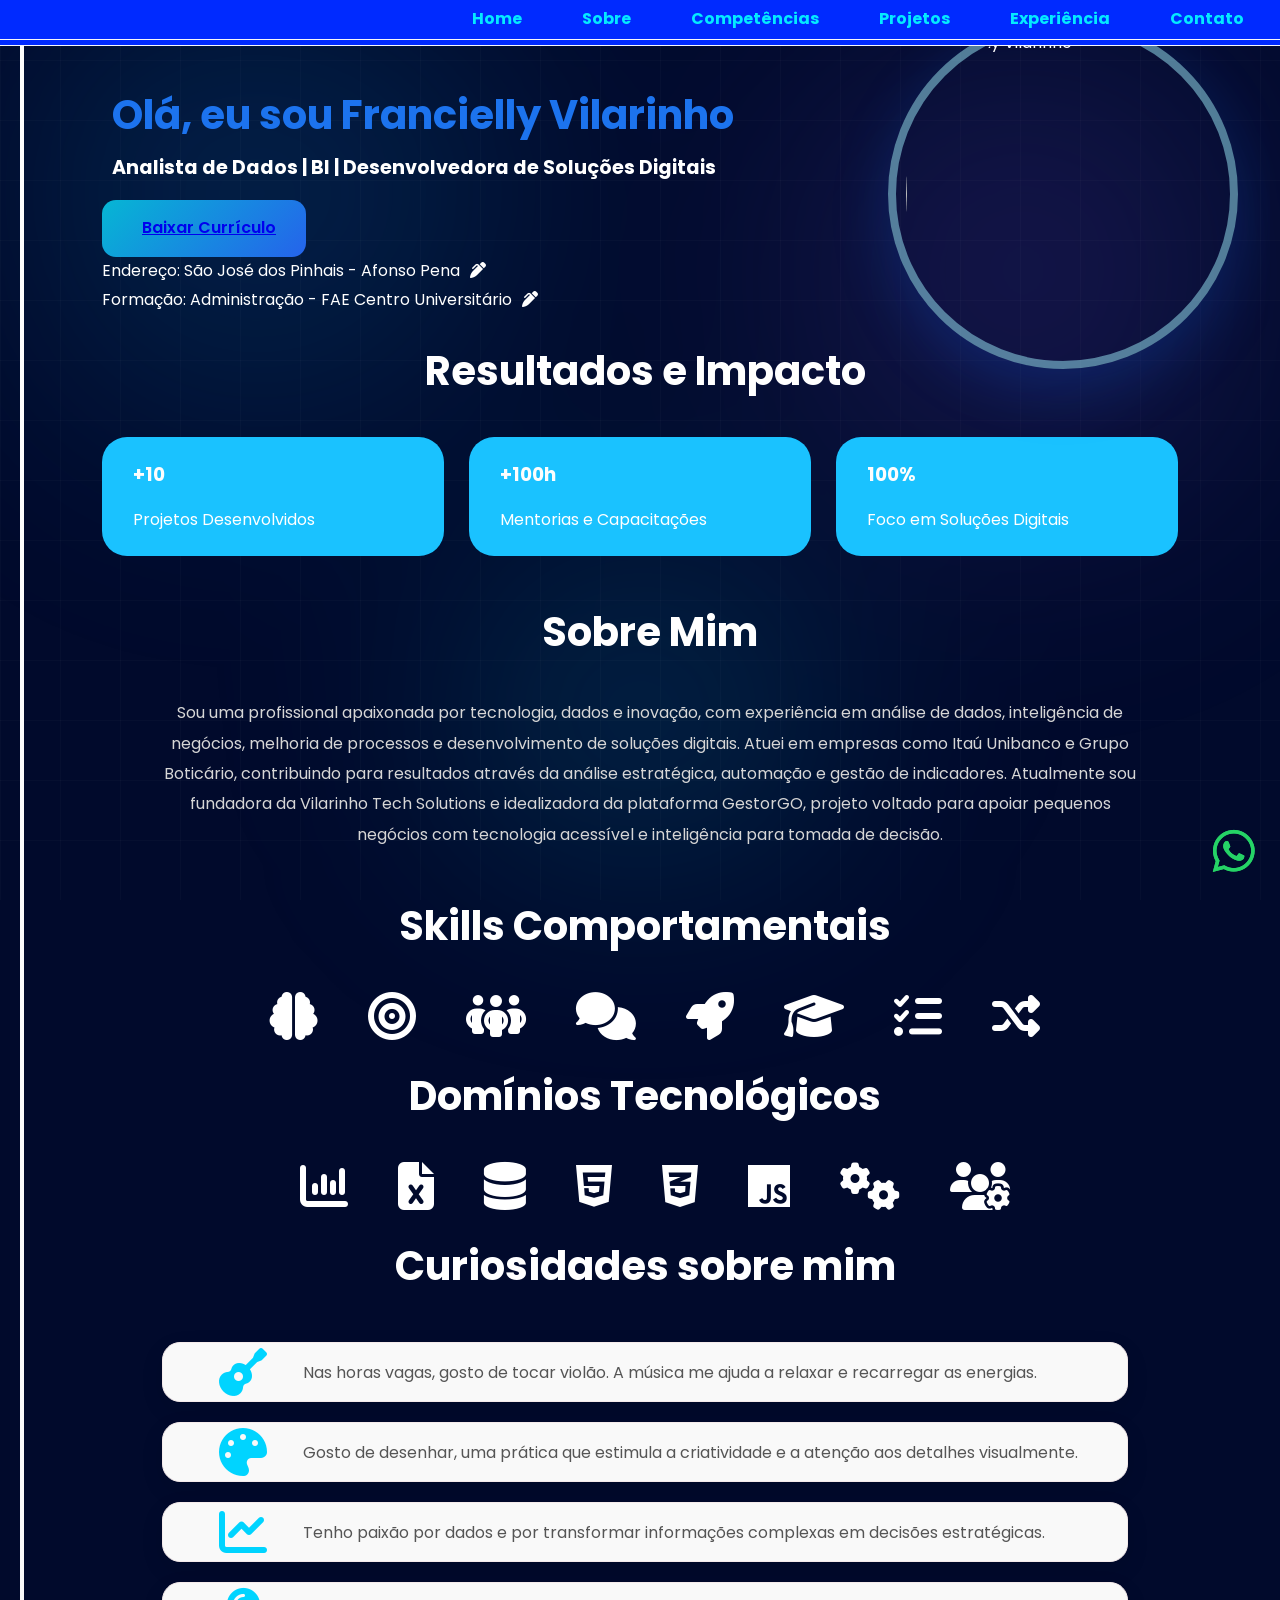
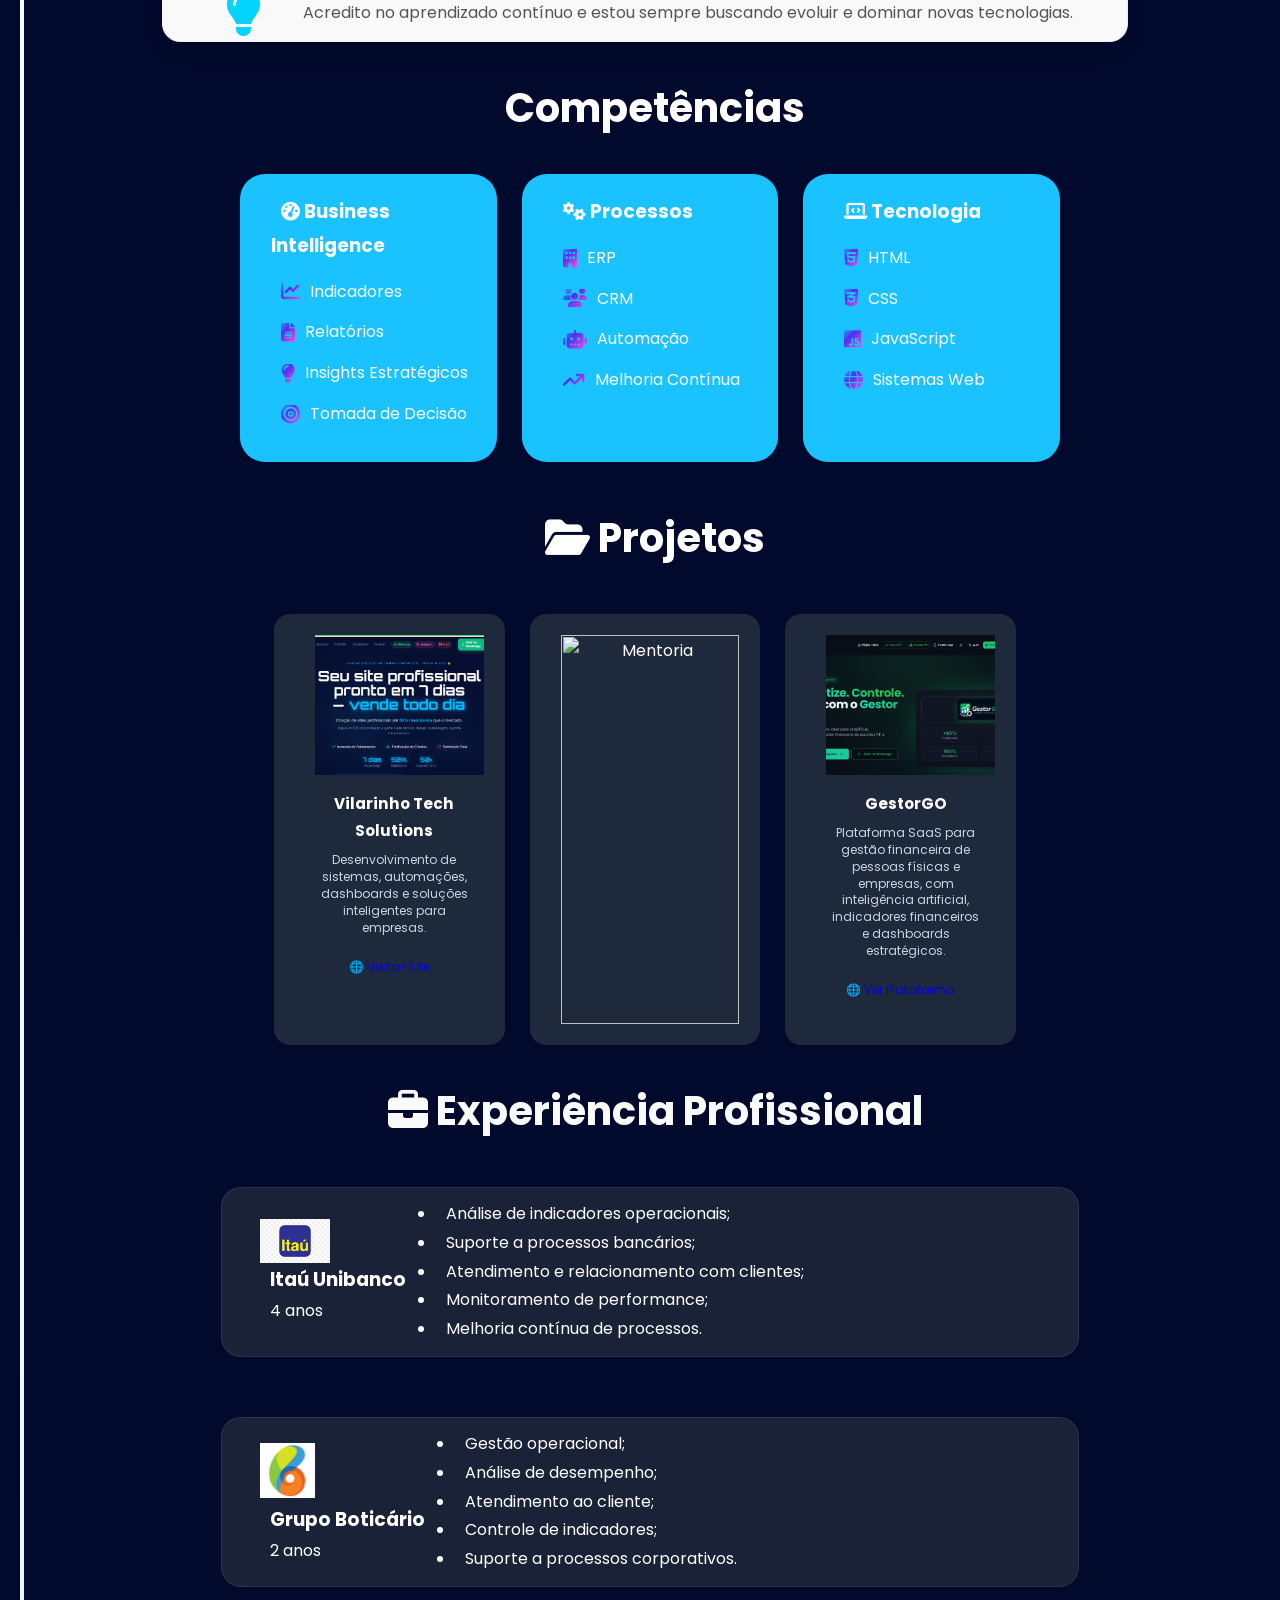
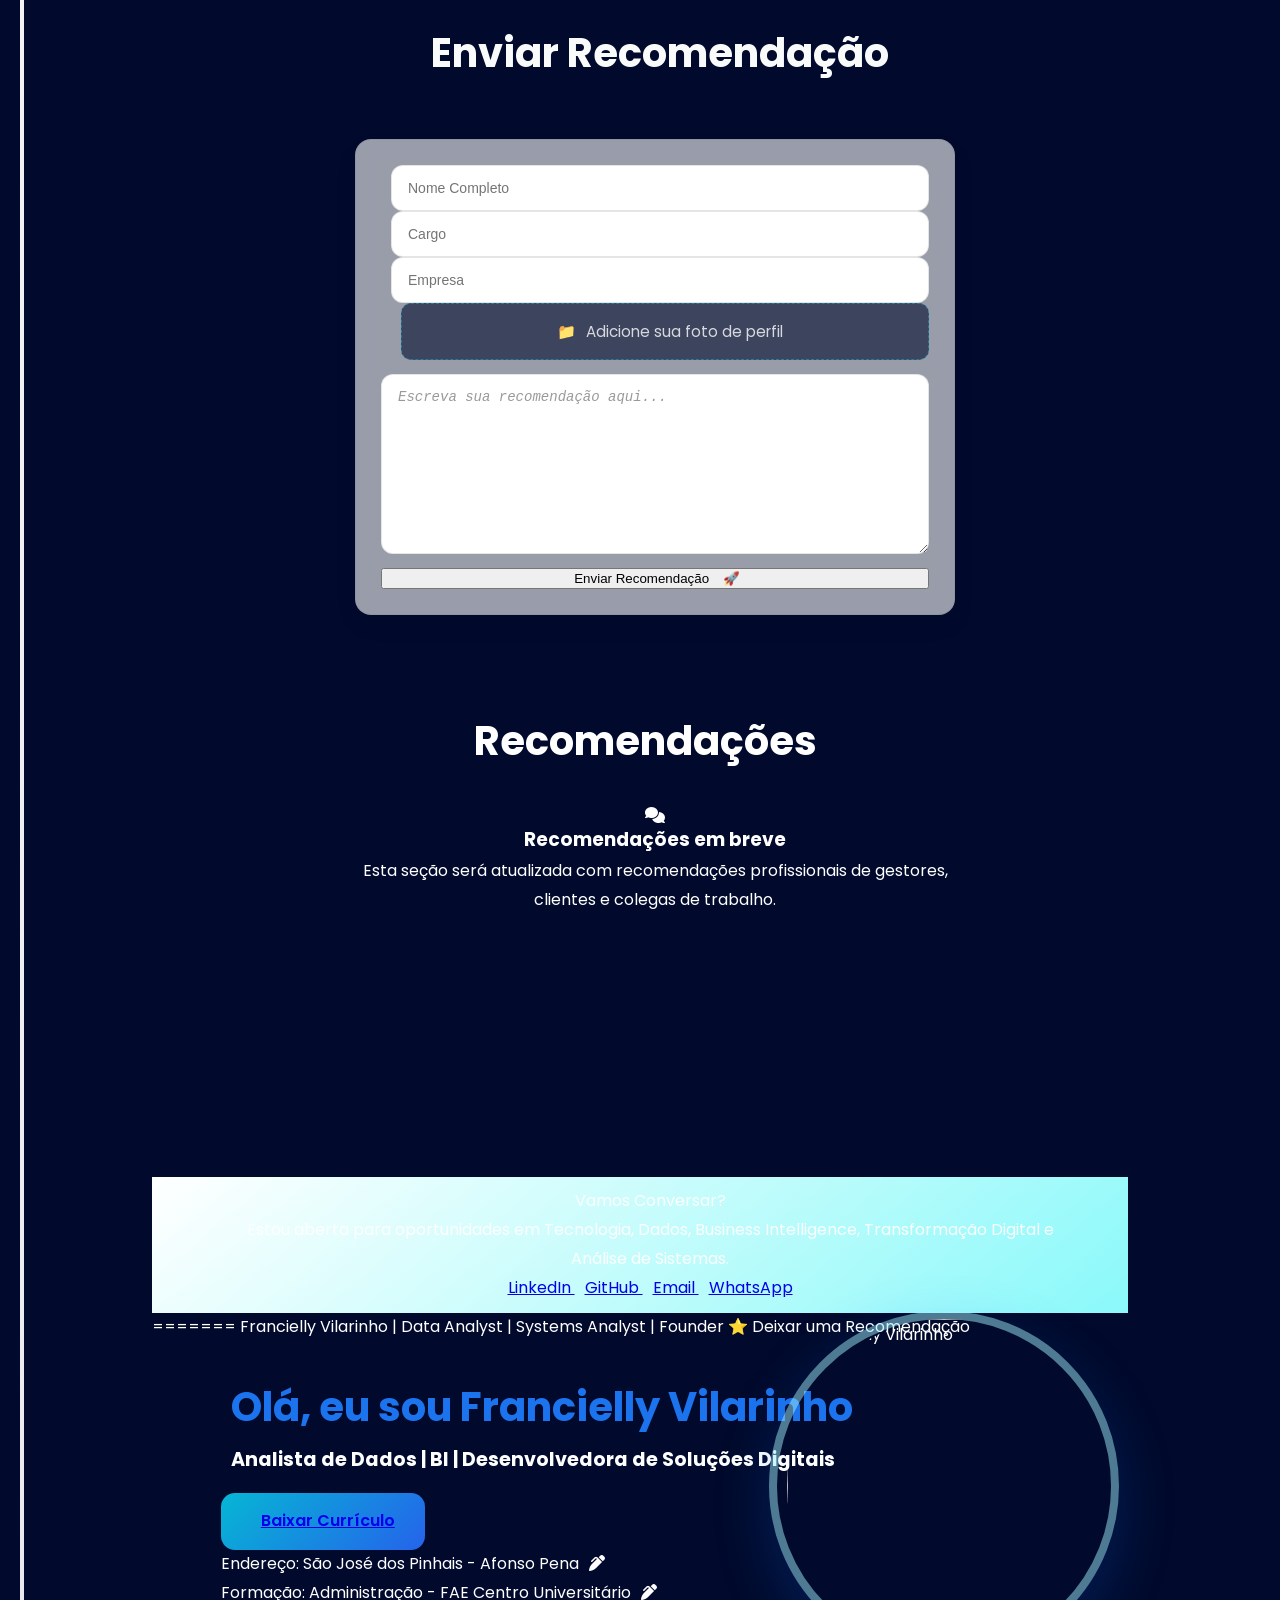
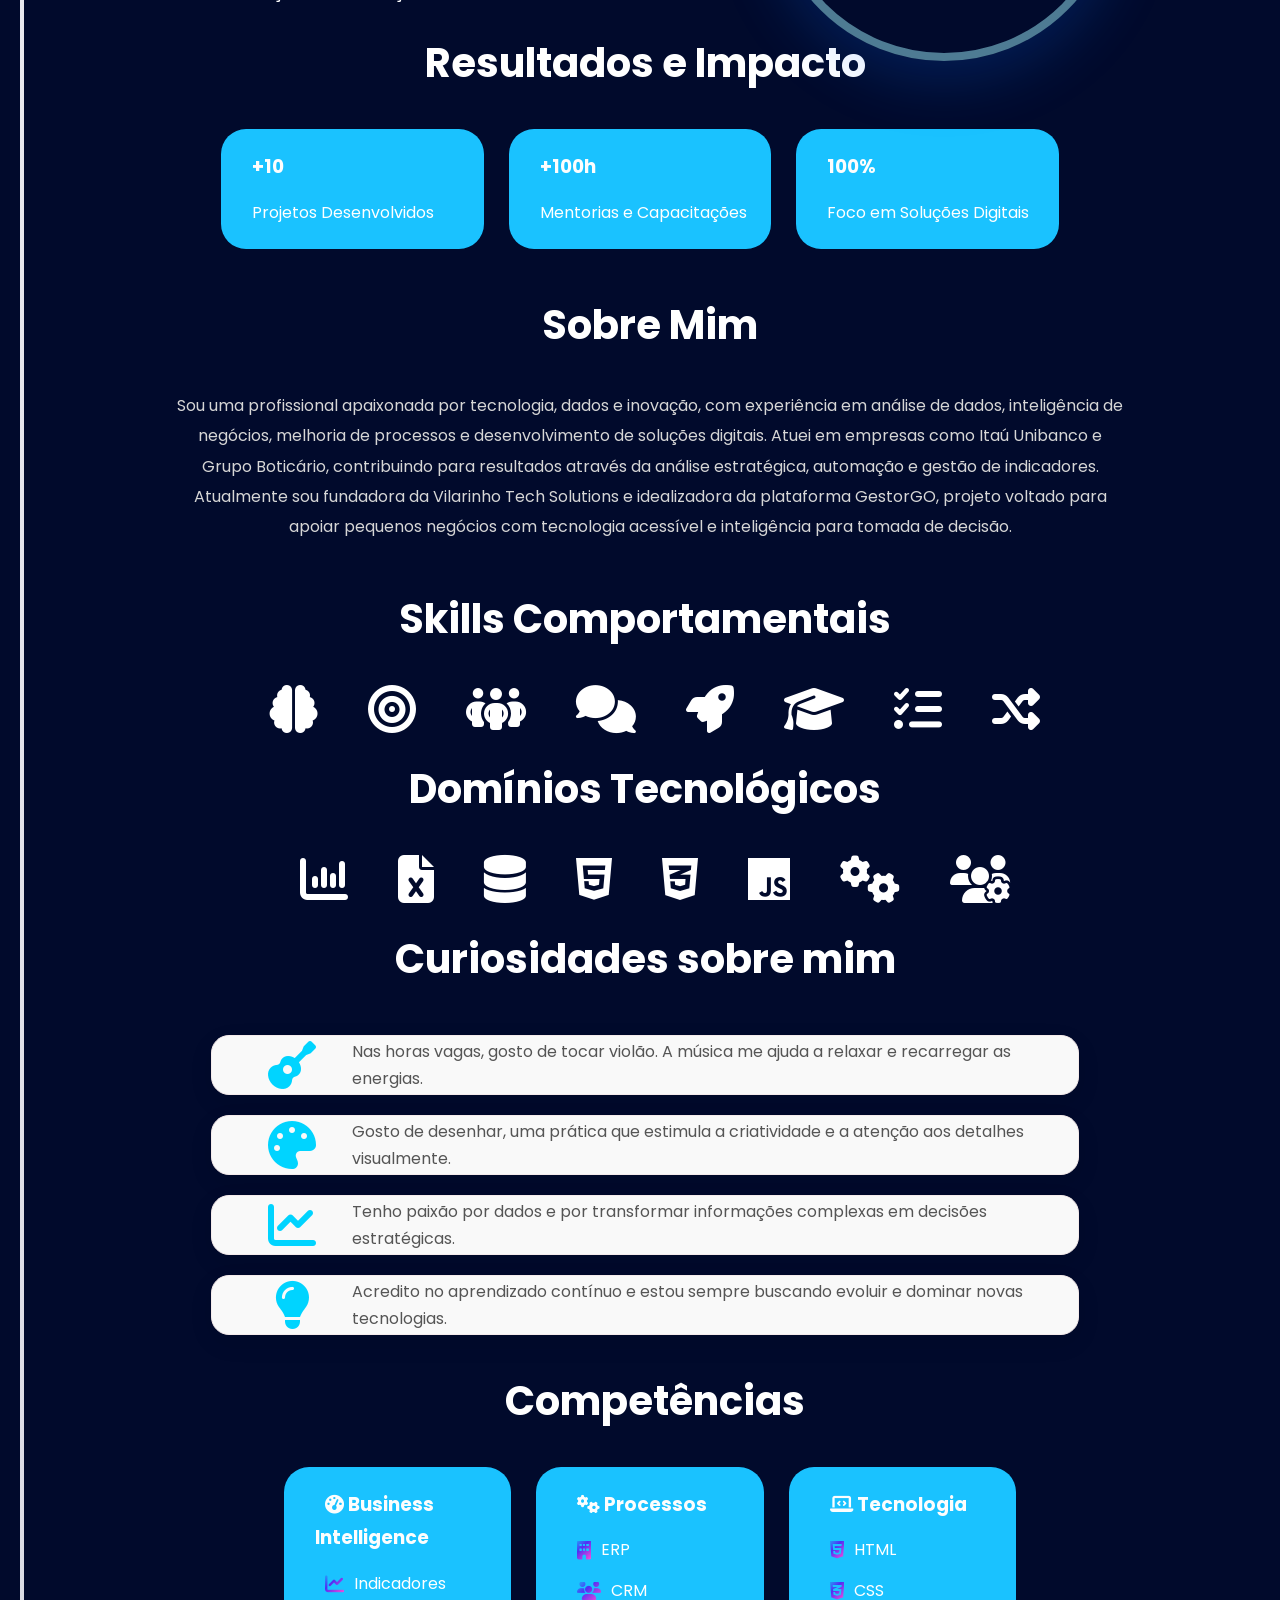
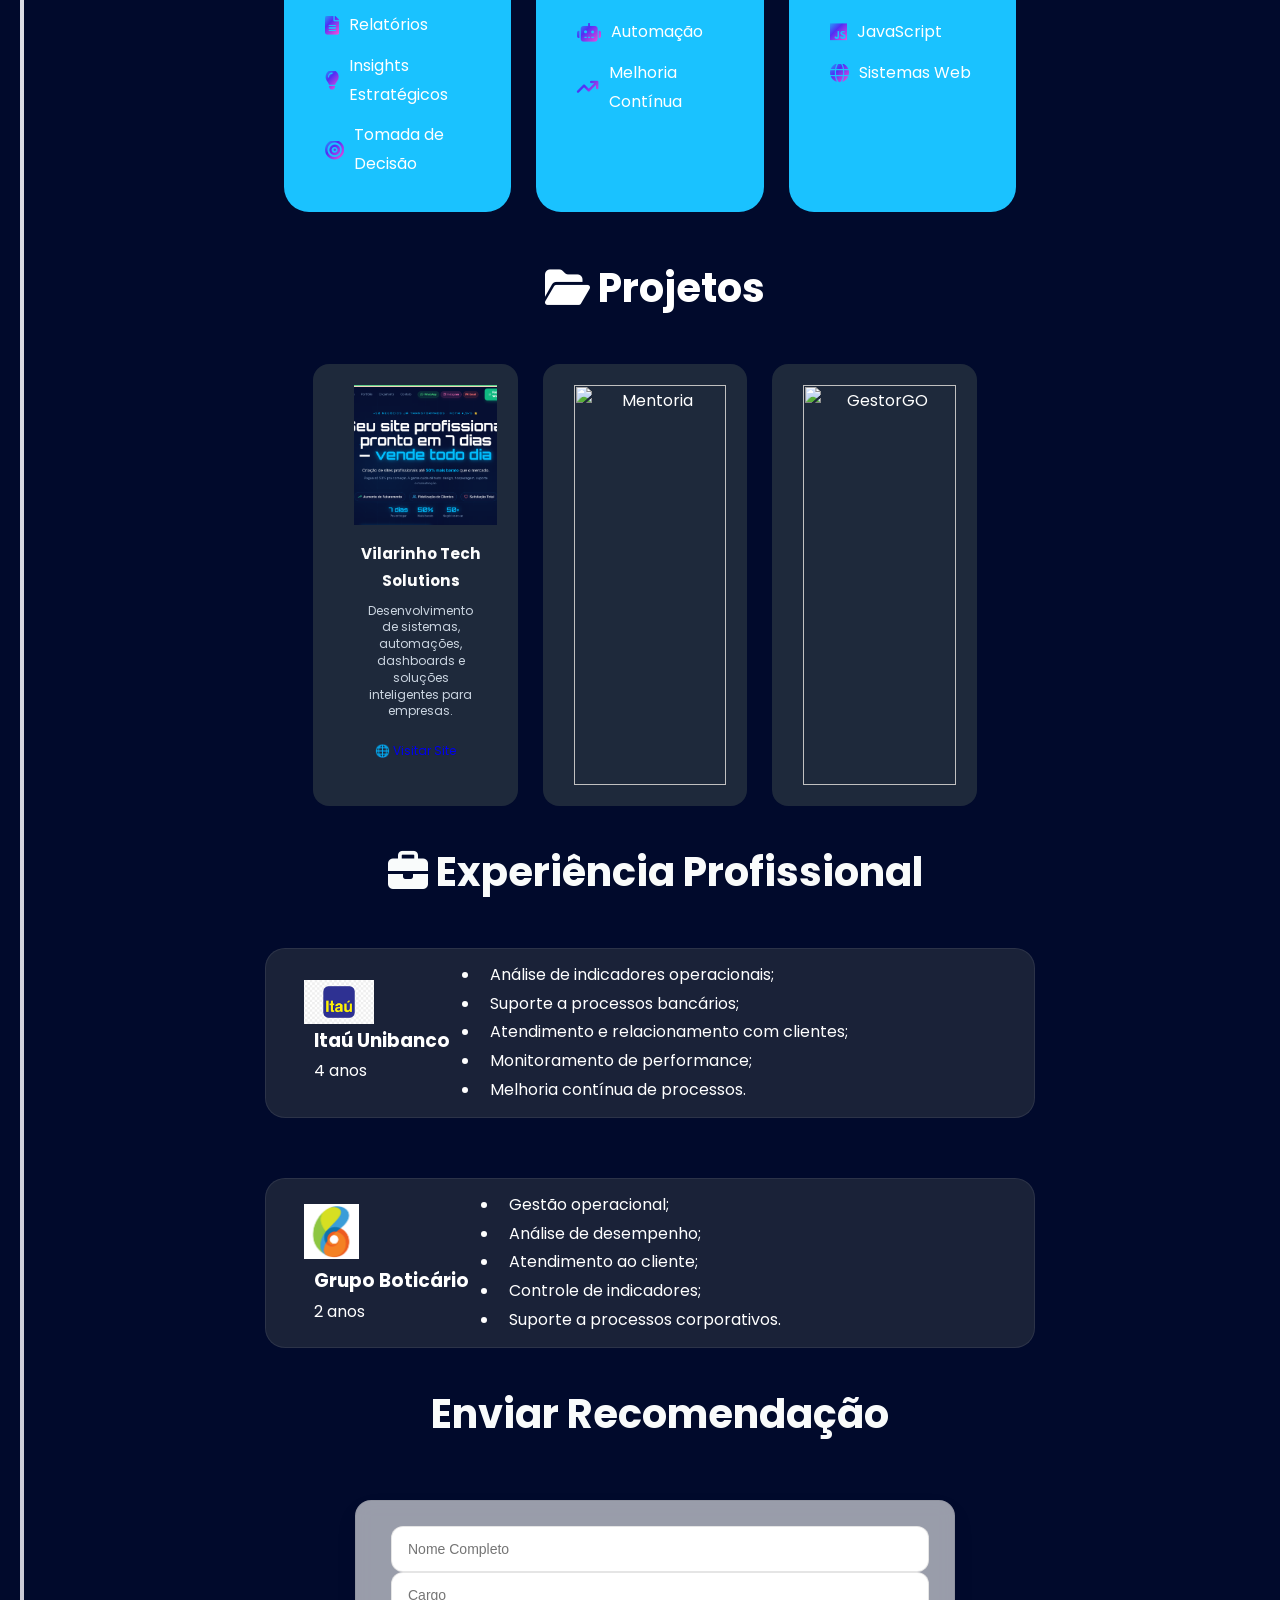
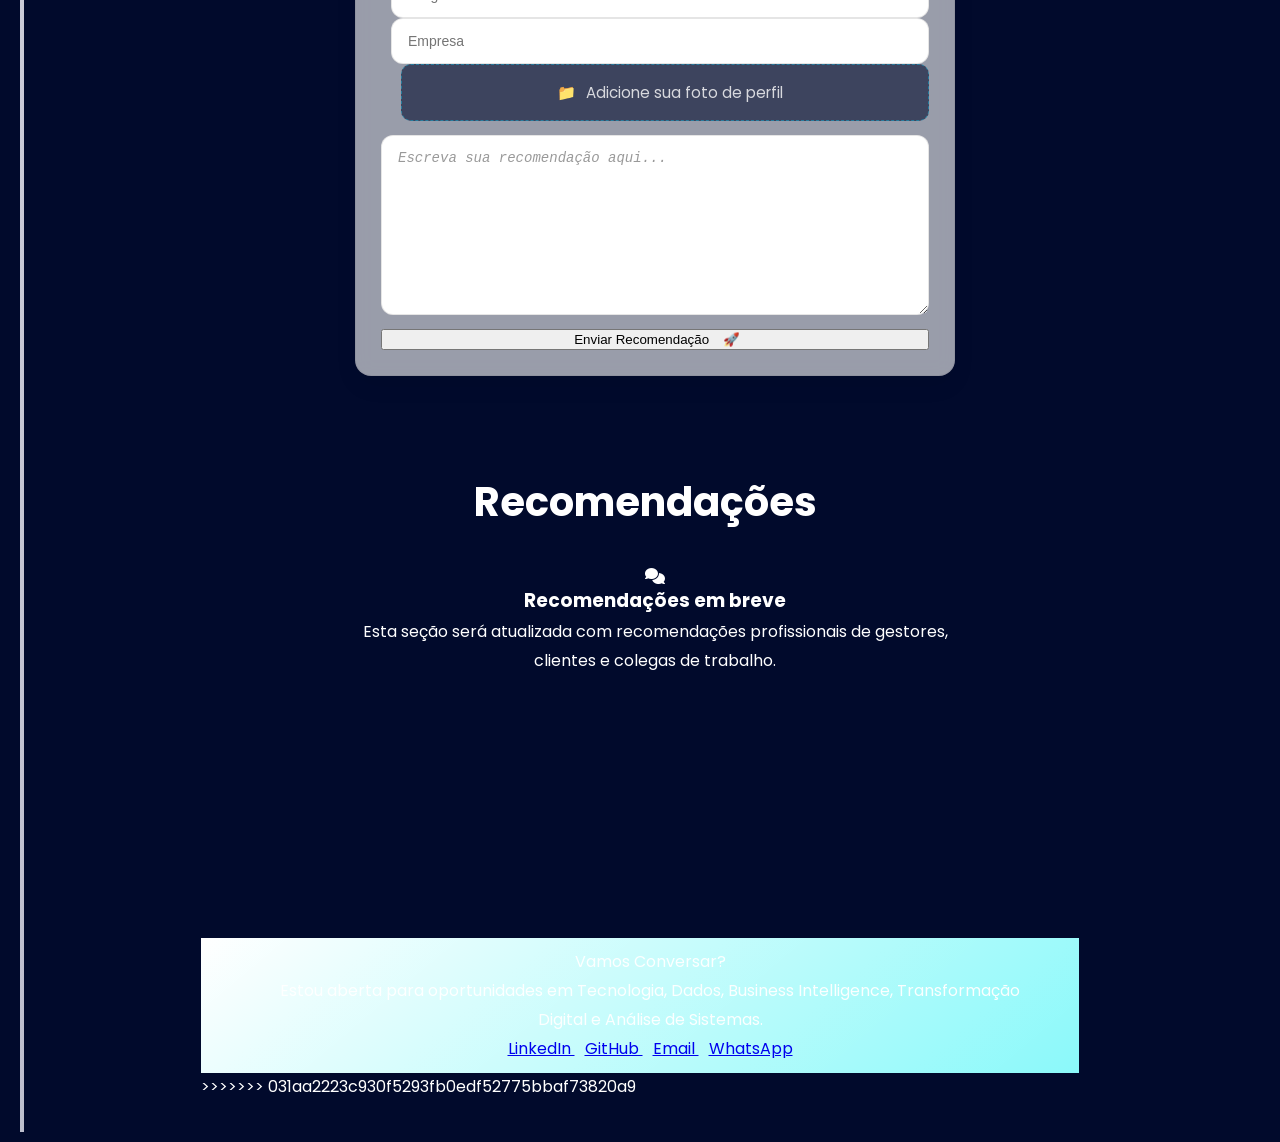
==== commit b0087db1: "Resolve merge conflict" ====
--- a/Fran Port.index.html
+++ b/Fran Port.index.html
@@ -1,3 +1,4 @@
+<<<<<<< 031aa22
 <!doctype html>
 <html lang="pt-BR">
 
@@ -883,4 +884,886 @@
  </body>
 
  
+=======
+<!doctype html>
+<html lang="pt-BR">
+
+<head></head>
+
+
+    <meta property="og:locale"
+    content="pt_BR">
+
+    <meta name="theme-color"
+    content="#0A66C2">
+  
+    <meta charset="UTF-8" 
+  
+    <title>
+      Francielly Vilarinho | Data Analyst | Systems Analyst | Founder
+    </title>
+
+    <meta property="og:locale"
+    content="pt_BR">
+
+    <meta name="theme-color"
+    content="#0A66C2">
+    
+    <meta
+      name="description"
+      content="Portfólio profissional de Francielly Vilarinho. Especialista em Análise de Dados, Business Intelligence, Sistemas, Automação de Processos e Soluções Digitais."
+    />
+
+    <meta
+      name="keywords"
+      content="Power BI, SQL, Data Analytics, Business Intelligence, Sistemas Web, Dashboard, Tecnologia"
+    />
+
+    <meta name="author" content="Francielly Vilarinho" />
+    <meta name="robots" content="index,follow" />
+
+    <link rel="canonical" href="https://www.franciellyvilarinho.com.br" />
+
+    <!-- Open Graph -->
+    <meta property="og:type" content="website" />
+    <meta
+      property="og:title"
+      content="Francielly Vilarinho | Technology & Data Professional"
+    />
+    <meta
+      property="og:description"
+      content="Portfólio profissional de tecnologia, dados e soluções digitais."
+    />
+    <meta
+      property="og:image"
+      content="https://www.franciellyvilarinho.com.br/assets/francielly.jpg"
+    />
+    <meta property="og:url" content="https://www.franciellyvilarinho.com.br" />
+
+    <meta name="viewport" content="width=device-width, initial-scale=1.0">
+    <link rel="stylesheet" href="css/style.css" />
+
+    <link rel="stylesheet" href="https://cdnjs.cloudflare.com/ajax/libs/font-awesome/6.5.1/css/all.min.css">
+
+     <link rel="stylesheet" href="https://cdnjs.cloudflare.com/ajax/libs/font-awesome/6.5.1/css/all.min.css">
+
+    <link rel="stylesheet"  href="https://cdnjs.cloudflare.com/ajax/libs/font-awesome/6.5.1/css/all.min.css">
+
+    <link <a href="https://forms.gle/LFo4bxsBpyNhXcFX9"
+          target="_blank"
+          class="btn-recomendacao">
+
+   ⭐ Deixar uma Recomendação
+
+</a>
+
+
+    <body>
+    <!-- NAVBAR -->   
+
+   <nav class="navbar">
+
+  <div class="container">
+
+    <div class="logo">
+      <span id="typing-text"></span>
+
+    </div>
+
+    <ul>
+      <li><a href="#hero">Home</a></li>
+      <li><a href="#about">Sobre</a></li>
+      <li><a href="#skills">Competências</a></li>
+      <li><a href="#projects">Projetos</a></li>
+      <li><a href="#experience">Experiência</a></li>
+      <li><a href="#contact">Contato</a></li>
+    </ul>
+
+  </div>
+
+</nav>
+
+
+    <!-- HERO -->
+<section></section>
+
+    <section id="hero">
+      <p></p>
+  <div class="container hero-grid">
+    
+
+    <div<class="hero-content">
+  
+      
+      <p></p> 
+
+      <h1>Olá, eu sou Francielly Vilarinho</h1>
+      <h2>Analista de Dados | BI | Desenvolvedora de Soluções Digitais</h2>
+      
+      <div class="btn-vc">
+
+                <a href="assets/cv/Francielly-Vilarinho.pdf"
+                download
+                class="btn-secondary">
+
+                Baixar Currículo
+                </a>
+
+                </div>
+
+     
+       <h3></h3> 
+       
+
+      Endereço: São José dos Pinhais - Afonso Pena<i class="fas fa-pen-alt    "></i> <p></p>
+      Formação: Administração - FAE Centro Universitário<i class="fas fa-pen-alt    "></i> <p></p>
+
+      <p></p>
+
+    <div class="hero-image">
+
+      <img src="assets\francielly.jpg" 
+           alt="Francielly Vilarinho"
+          class="hero-image"
+
+    </div>
+
+
+</section>    <!-- RESULTADOS -->
+
+    <section id="results">
+      <h2>Resultados e Impacto</h2>
+
+      <div class="grid">
+        <div class="card">
+          <h3 class="counter" data-target="20">+10</h3>
+          <p>Projetos Desenvolvidos</p>
+        </div>
+
+        <div class="card">
+          <h3>+100h</h3>
+          <p>Mentorias e Capacitações</p>
+        </div>
+
+        <div class="card">
+          <h3>100%</h3>
+          <p>Foco em Soluções Digitais</p>
+        </div>
+      </div>
+
+    </section>
+
+  <!-- SOBRE MIM -->
+
+<section id="about">
+
+  <div class="container">
+
+    <h2>Sobre Mim</h2>
+
+    <p>
+      Sou uma profissional apaixonada por tecnologia, dados e inovação,
+      com experiência em análise de dados, inteligência de negócios,
+      melhoria de processos e desenvolvimento de soluções digitais.
+
+      Atuei em empresas como Itaú Unibanco e Grupo Boticário,
+      contribuindo para resultados através da análise estratégica,
+      automação e gestão de indicadores.
+
+      Atualmente sou fundadora da Vilarinho Tech Solutions e idealizadora
+      da plataforma GestorGO, projeto voltado para apoiar pequenos negócios
+      com tecnologia acessível e inteligência para tomada de decisão.
+    </p>
+
+  </div>
+
+</section>
+
+  <!-- SKILLS COMPORTAMENTAIS -->
+    <section id="soft-skills">
+
+    <h2> Skills Comportamentais </h2>
+
+    <div class="tech-icons">
+
+        <div class="tech-item" data-tooltip="Pensamento Analítico">
+            <i class="fa-solid fa-brain"></i>
+        </div>
+
+        <div class="tech-item" data-tooltip="Foco em Resultados">
+            <i class="fa-solid fa-bullseye"></i>
+        </div>
+
+        <div class="tech-item" data-tooltip="Trabalho em Equipe">
+            <i class="fa-solid fa-people-group"></i>
+        </div>
+
+        <div class="tech-item" data-tooltip="Comunicação">
+            <i class="fa-solid fa-comments"></i>
+        </div>
+
+        <div class="tech-item" data-tooltip="Proatividade">
+            <i class="fa-solid fa-rocket"></i>
+        </div>
+
+        <div class="tech-item" data-tooltip="Aprendizado Contínuo">
+            <i class="fa-solid fa-graduation-cap"></i>
+        </div>
+
+        <div class="tech-item" data-tooltip="Organização">
+            <i class="fa-solid fa-list-check"></i>
+        </div>
+
+        <div class="tech-item" data-tooltip="Adaptabilidade">
+            <i class="fa-solid fa-shuffle"></i>
+        </div>
+
+    </div>
+
+</section>
+
+
+<!-- TECNOLOGIAS -->
+
+<section id="tech" class="section">
+
+  <h2>Domínios Tecnológicos</h2>
+
+  <div class="tech-icons">
+
+    <div class="tech-item" data-tooltip="Power BI">
+      <i class="fa-solid fa-chart-column"></i>
+    </div>
+
+    <div class="tech-item" data-tooltip="Excel">
+      <i class="fa-solid fa-file-excel"></i>
+    </div>
+
+    <div class="tech-item" data-tooltip="SQL">
+      <i class="fa-solid fa-database"></i>
+    </div>
+
+    <div class="tech-item" data-tooltip="HTML">
+      <i class="fa-brands fa-html5"></i>
+    </div>
+
+    <div class="tech-item" data-tooltip="CSS">
+      <i class="fa-brands fa-css3-alt"></i>
+    </div>
+
+    <div class="tech-item" data-tooltip="JavaScript">
+      <i class="fa-brands fa-js"></i>
+    </div>
+
+    <div class="tech-item" data-tooltip="ERP">
+      <i class="fa-solid fa-gears"></i>
+    </div>
+
+    <div class="tech-item" data-tooltip="CRM">
+      <i class="fa-solid fa-users-gear"></i>
+    </div>
+
+  </div>
+
+</section>
+
+
+<!-- CURIOSIDADES -->
+<section id="curiosidades" 
+
+  <div class="container">
+
+    <h2>Curiosidades sobre mim</h2>
+  
+
+    <div class="cards-curiosidades">
+
+      <div class="card-curiosidade">
+
+  <span class="emoji-pro">
+    <i class="fa-solid fa-guitar icone-fa"></i>
+  </span>
+       
+        <p> Nas horas vagas, gosto de tocar violão. A música me ajuda a relaxar e recarregar as energias.</p>
+
+    </div>
+
+      <div class="card-curiosidade">
+
+  <span class="emoji-pro">
+    <i class="fa-solid fa-palette icone-fa"></i>
+  </span>
+
+  <p>
+    Gosto de desenhar, uma prática que estimula a criatividade
+    e a atenção aos detalhes visualmente.
+  </p>
+
+</div>
+
+<div class="card-curiosidade">
+
+  <span class="emoji-pro">
+    <i class="fa-solid fa-chart-line icone-fa"></i>
+  </span>
+
+  <p>
+    Tenho paixão por dados e por transformar informações
+    complexas em decisões estratégicas.
+  </p>
+
+</div>
+
+<div class="card-curiosidade">
+
+  <span class="emoji-bounce">
+    <i class="fa-solid fa-lightbulb icone-fa"></i>
+  </span>
+
+  <p>
+    Acredito no aprendizado contínuo e estou sempre buscando
+    evoluir e dominar novas tecnologias.
+  </p>
+
+</div>
+
+    <!-- COMPETÊNCIAS -->
+
+    <section id="skills">
+      <div class="container">
+        <h2>Competências</h2>
+
+        <div class="grid">
+     <div class="card">
+    <h3>
+        <i class="fa-solid fa-gauge-high"></i>
+        Business Intelligence
+    </h3>
+
+    <ul>
+        <li>
+            <i class="fa-solid fa-chart-line"></i>
+            Indicadores
+        </li>
+
+        <li>
+            <i class="fa-solid fa-file-lines"></i>
+            Relatórios
+        </li>
+
+        <li>
+            <i class="fa-solid fa-lightbulb"></i>
+            Insights Estratégicos
+        </li>
+
+        <li>
+            <i class="fa-solid fa-bullseye"></i>
+            Tomada de Decisão
+        </li>
+    </ul>
+</div>
+
+<div class="card">
+    <h3>
+        <i class="fa-solid fa-gears"></i>
+        Processos
+    </h3>
+
+    <ul>
+        <li>
+            <i class="fa-solid fa-building"></i>
+            ERP
+        </li>
+
+        <li>
+            <i class="fa-solid fa-users"></i>
+            CRM
+        </li>
+
+        <li>
+            <i class="fa-solid fa-robot"></i>
+            Automação
+        </li>
+
+        <li>
+            <i class="fa-solid fa-arrow-trend-up"></i>
+            Melhoria Contínua
+        </li>
+    </ul>
+</div>
+
+<div class="card">
+    <h3>
+        <i class="fa-solid fa-laptop-code"></i>
+        Tecnologia
+    </h3>
+
+    <ul>
+        <li>
+            <i class="fa-brands fa-html5"></i>
+            HTML
+        </li>
+
+        <li>
+            <i class="fa-brands fa-css3-alt"></i>
+            CSS
+        </li>
+
+        <li>
+            <i class="fa-brands fa-js"></i>
+            JavaScript
+        </li>
+
+        <li>
+            <i class="fa-solid fa-globe"></i>
+            Sistemas Web
+        </li>
+    </ul>
+
+        </div>
+      </div>
+    </section>
+
+    <!-- PROJETOS -->
+
+
+<section
+
+  id="projects">
+
+  <h2>
+    <i class="fa-solid fa-folder-open"></i>
+    Projetos
+  </h2>
+
+  <section id="projects">
+
+    <div class="grid">
+
+        <!-- Vilarinho Tech Solutions -->
+        <div class="card project-card">
+
+            <div class="site-preview">
+                <img
+                    src="assets/Previw Vilarinho Tech.png"
+                    alt="Preview Vilarinho Tech Solutions">
+            </div>
+
+            <div class="content">
+
+                <h3>Vilarinho Tech Solutions</h3>
+
+                <p>
+                    Desenvolvimento de sistemas, automações,
+                    dashboards e soluções inteligentes para empresas.
+                </p>
+
+                <a href="https://vilarinhotechsolutions.com.br/"
+                   target="_blank"
+                   rel="noopener noreferrer"
+                   class="btn-project">
+                    🌐 Visitar Site
+                </a>
+
+            </div>
+
+        </div>
+
+        <!-- Mentoria -->
+        <div class="card project-card">
+
+            <img src="assets/mentoria.jpg" alt="Mentoria">
+
+            <div class="content">
+
+                <h3>Mentoria Vilarinho Tech</h3>
+
+                <p>
+                    Formação em Power BI, SQL, Dados e desenvolvimento
+                    profissional para acelerar carreiras.
+                </p>
+
+                <a href="#" class="btn">
+                    Ver Mentoria
+                </a>
+
+            </div>
+
+        </div>
+
+        <!-- GestorGO -->
+        <div class="card project-card">
+
+            <img src="assets/gestorgo.jpg" alt="GestorGO">
+
+            <div class="content">
+
+                <h3>GestorGO</h3>
+
+                <p>
+                    Plataforma SaaS para gestão financeira para PF e PJ
+                    com IA, indicadores e dashboards estratégicos.
+                </p>
+
+                <a href="https://www.sistemagestorgo.com.br/"
+                   target="_blank"
+                   rel="noopener noreferrer"
+                   class="btn">
+                    Ver Plataforma
+                </a>
+
+            </div>
+
+        </div>
+
+    </div>
+
+</section>
+
+    <!-- EXPERIÊNCIA -->
+
+    </div>
+
+
+   <section id="experience">
+  <div class="container">
+
+    <h2>
+      <i class="fa-solid fa-briefcase"></i>
+
+    Experiência Profissional
+      
+    </h2>
+  
+
+    <div class="timeline">
+
+      <!-- ITAÚ -->
+      <div class="experience-card">
+        <div class="company-header">
+          <img  src="assets/ITAUr.png" 
+                alt="Itaú Unibanco"
+                class="logo-itau">
+
+
+          <div>
+            <h3>Itaú Unibanco</h3>
+            <span>4 anos</span>
+          </div>
+        </div>
+
+       <ul>
+
+            <li>Análise de indicadores operacionais;</li>
+
+            <li>Suporte a processos bancários;</li>
+
+            <li>Atendimento e relacionamento com clientes;</li>
+
+            <li>Monitoramento de performance;</li>
+
+            <li>Melhoria contínua de processos.</li>
+
+</ul>
+      </div>
+      
+<section></section>
+
+      <!-- BOTICÁRIO -->
+      <div class="experience-card">
+        <div class="company-header">
+          <img src="assets/images.png"
+               alt="Grupo Boticário" 
+               class="logo-boticario">
+          <div>
+            <h3>Grupo Boticário</h3>
+              <span>2 anos</span>
+          </div>
+        </div>
+     
+          
+        <ul>
+
+              <li>Gestão operacional;</li>
+
+              <li>Análise de desempenho;</li>
+
+              <li>Atendimento ao cliente;</li>
+
+              <li>Controle de indicadores;</li>
+
+              <li>Suporte a processos corporativos.</li>
+
+        </ul>
+      </div>
+
+  
+
+    <!--ENVIO DE RECOMENDAÇÃO-->
+
+    <section id="recomendacao">
+  <div class="container"> <h2>Enviar Recomendação</h2>
+
+    <form id="testimonial-form" action="https://formsubmit.co/vilarinhofran@gmail.com" method="POST">
+
+      <div class="form-grid-campos">
+        <input type="text" name="nome" placeholder="Nome Completo" required>
+        <input type="text" name="cargo" placeholder="Cargo" required>
+        <input type="text" name="empresa" placeholder="Empresa" required>
+      <div class="file-upload-wrapper">
+          <label for="foto-file" class="custom-file-upload">
+            <span class="emoji-pro">📁</span> Adicione sua foto de perfil
+          </label>
+          <input type="file" id="foto-file" name="attachment" accept="image/*">
+        </div>
+      </div>
+
+      <textarea name="depoimento" placeholder="Escreva sua recomendação aqui..." required></textarea>
+
+      <button type="submit" class="btn-enviar">
+        Enviar Recomendação <span class="emoji-pro">🚀</span>
+      </button>
+
+    </form>
+
+  </div>
+</section>
+      </div>
+
+
+    </form>
+
+  </div>
+</section>
+
+<!--RECOMENDAÇÕES-->
+
+<section id="testimonials">
+
+  <h2>Recomendações</h2>
+
+  <div class="testimonial-slider">
+
+ <div id="lista-depoimentos" class="testimonials-grid">
+
+    <!-- As recomendações reais serão inseridas aqui -->
+
+</div>
+      <div id="lista-depoimentos" class="testimonials-grid"></div>
+
+      <div id="sem-depoimentos" class="empty-testimonials">
+
+          <i class="fas fa-comments"></i>
+
+          <h3>Recomendações em breve</h3>
+
+          <p>
+              Esta seção será atualizada com recomendações profissionais
+              de gestores, clientes e colegas de trabalho.
+          </p>
+
+      </div>
+  </div>
+
+</section>
+
+    <!-- CONTATO -->
+
+    <section id="contact">
+      <div class="container">
+        <p>Vamos Conversar?</p>
+
+        <p>
+          Estou aberta para oportunidades em Tecnologia, Dados, Business
+          Intelligence, Transformação Digital e Análise de Sistemas.
+        </p>
+                <a href="SEU_LINKEDIN" target="_blank">
+                LinkedIn
+                </a>
+
+                <a href="SEU_GITHUB" target="_blank">
+                GitHub
+                </a>
+
+                <a href="mailto:vilarinhofran@gmail.com">
+                Email
+                </a>
+
+                <a href="https://wa.me/5541991443794">
+                WhatsApp
+                </a>
+        </div>
+      </div>
+    </section>
+
+    <!-- BOTÃO WHATSAPP -->
+
+   <a href="https://wa.me/554199144-3794"
+   target="_blank"
+   class="whatsapp">
+   <i class="fab fa-whatsapp"></i>
+    </a>
+
+ <script>
+
+document.addEventListener("DOMContentLoaded", () => {
+
+    const text = "PORTFÓLIO FRANCIELLY VILARINHO";
+
+    const element = document.getElementById("typing-text");
+
+    let index = 0;
+    let deleting = false;
+
+    function animate() {
+
+        if (!deleting) {
+
+            element.textContent = text.substring(0, index++);
+
+            if (index > text.length) {
+
+                deleting = true;
+
+                setTimeout(animate, 1500);
+
+                return;
+            }
+
+        } else {
+
+            element.textContent = text.substring(0, index--);
+
+            if (index < 0) {
+
+                deleting = false;
+
+            }
+
+        }
+
+        setTimeout(animate, deleting ? 50 : 120);
+
+    }
+
+    animate();
+
+});
+
+</script>
+
+    <!--SCRIP CARD RECOMENDAÇÃO-->
+
+    <script src="js/main.js"></script>
+
+    <script>
+          document.addEventListener("DOMContentLoaded", () => {
+
+    const cards = document.querySelectorAll(".testimonial-track");
+
+    if(cards.length === 0) return;
+
+    let current = 0;
+
+    cards[0].classList.add("active");
+
+    function nextCard() {
+
+        cards[current].classList.remove("active");
+
+        current = (current + 1) % cards.length;
+
+        cards[current].classList.add("active");
+
+    }
+
+    setInterval(nextCard, 5000);
+
+});</script>
+<script>
+
+window.onload = function () {
+
+    const cards =
+        document.querySelectorAll('.testimonial-card');
+
+    let current = 0;
+
+    setInterval(() => {
+
+        cards[current].classList.remove('active');
+
+        current++;
+
+        if (current >= cards.length) {
+            current = 0;
+        }
+
+        cards[current].classList.add('active');
+
+    }, 8000);
+
+};
+
+</script>
+
+
+<script>
+
+function toggleSidebar(){
+
+    document
+        .getElementById("sidebar")
+        .classList.toggle("active");
+
+    document
+        .getElementById("overlay")
+        .classList.toggle("active");
+
+}
+
+</script>
+  <script>
+  fetch('testimonials.json')
+  .then(response => response.json())
+  .then(data => {
+    const container = document.getElementById('testimonial-grid');
+
+    data.forEach(item => {
+      const card = document.createElement('div');
+      card.classList.add('testimonial-card');
+
+      card.innerHTML = `
+        <img src="${item.image}" alt="${item.name}">
+        <h3>${item.name}</h3>
+        <span>${item.role}</span>
+        <p>${item.message}</p>
+      `;
+
+      container.appendChild(card);
+    });
+  })
+  .catch(error => console.error('Erro ao carregar depoimentos:', error));
+</script>
+
+<script>
+  const cards = document.querySelectorAll('.testimonial-card');
+  let index = 0;
+
+  function showNextCard() {
+    cards[index].classList.remove('active');
+
+    index = (index + 1) % cards.length;
+
+    cards[index].classList.add('active');
+  }
+
+  setInterval(showNextCard, 8000); // 8 segundos
+</script>
+
+
+ </body>
+
+ 
+>>>>>>> 031aa2223c930f5293fb0edf52775bbaf73820a9
 </html>
